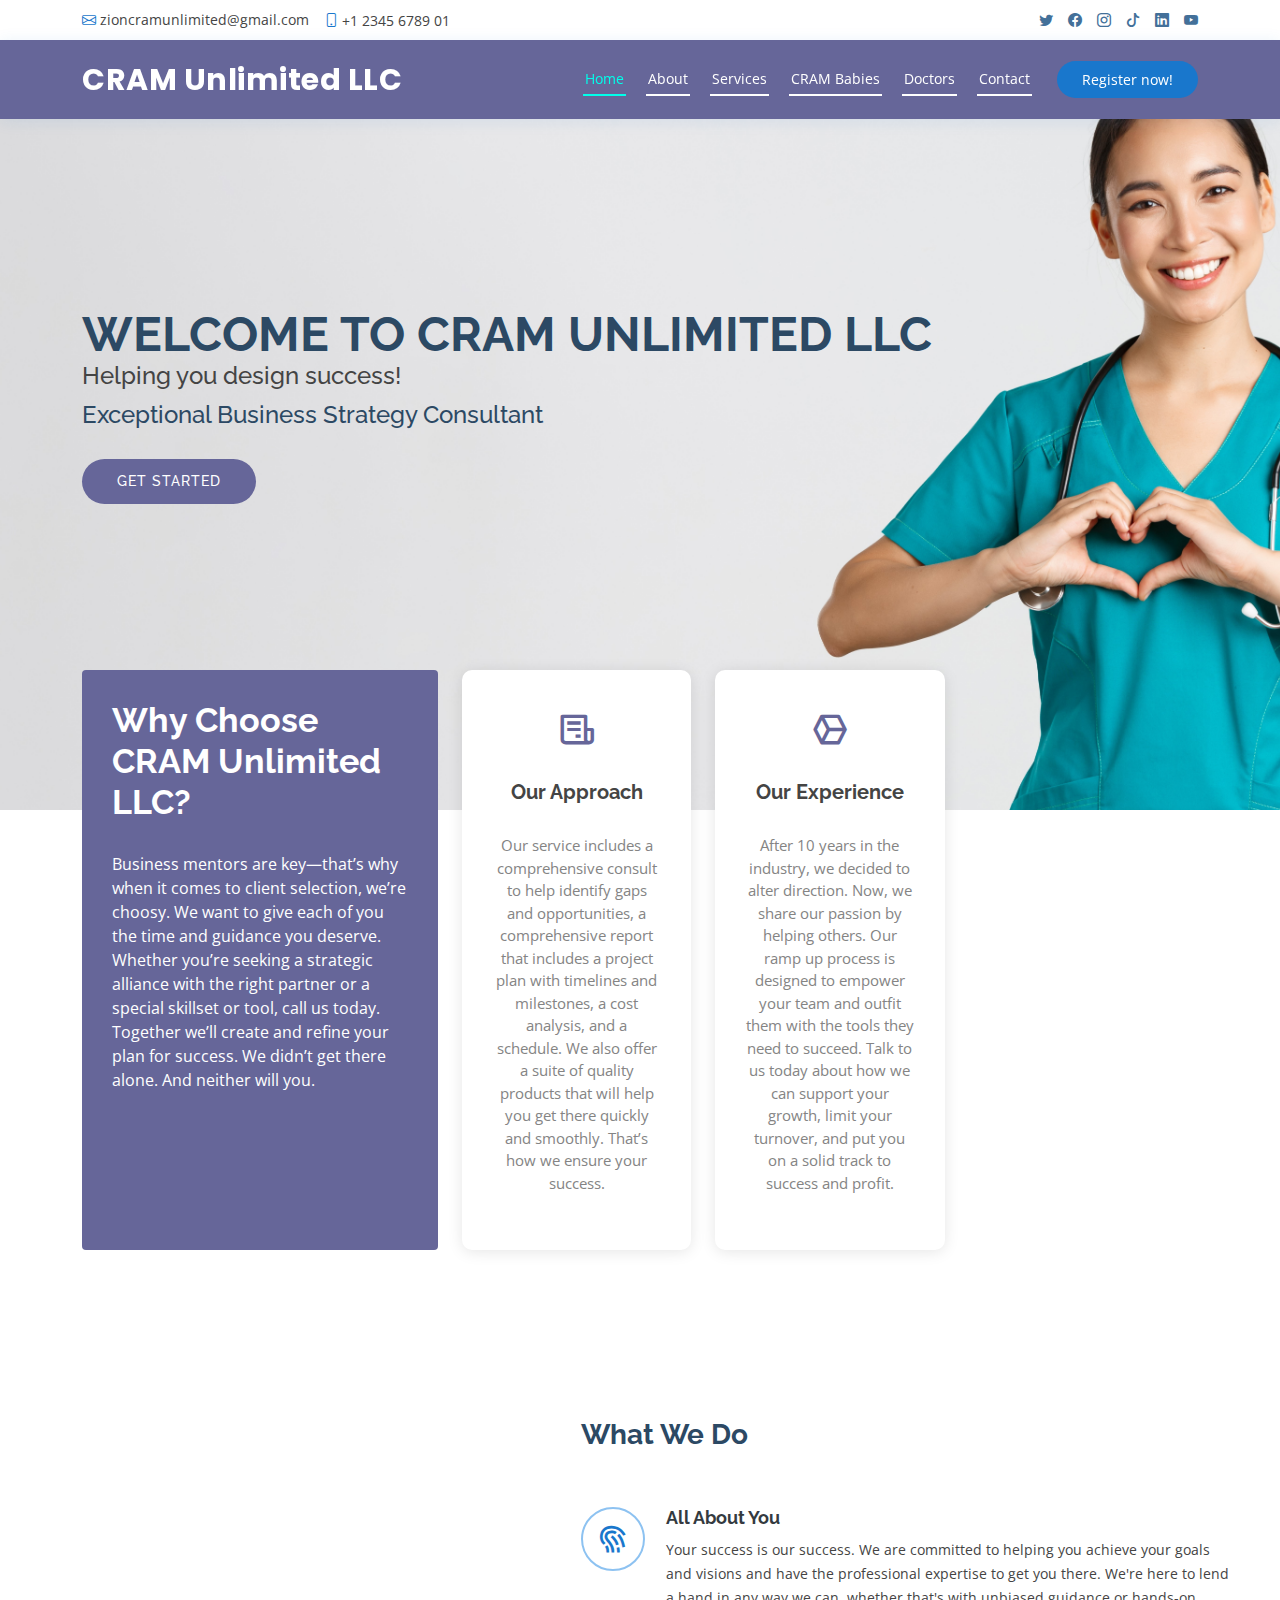
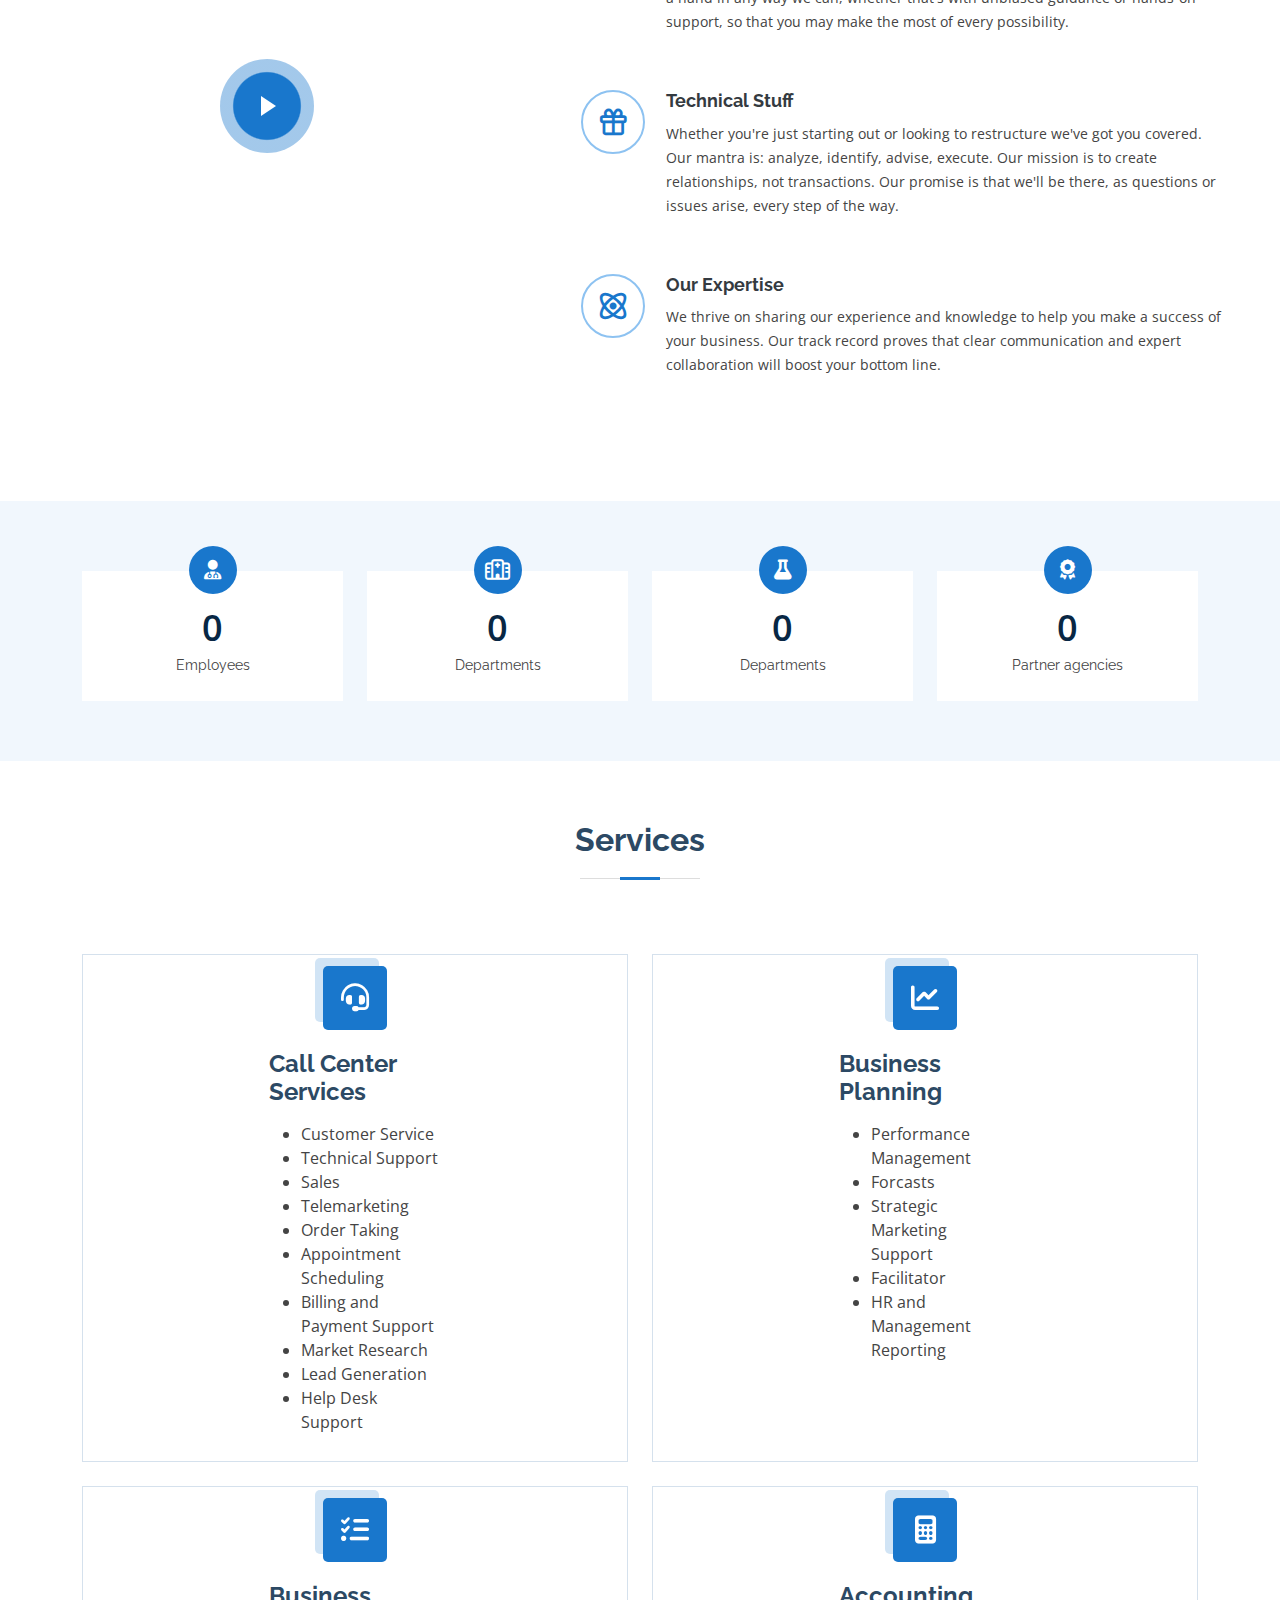
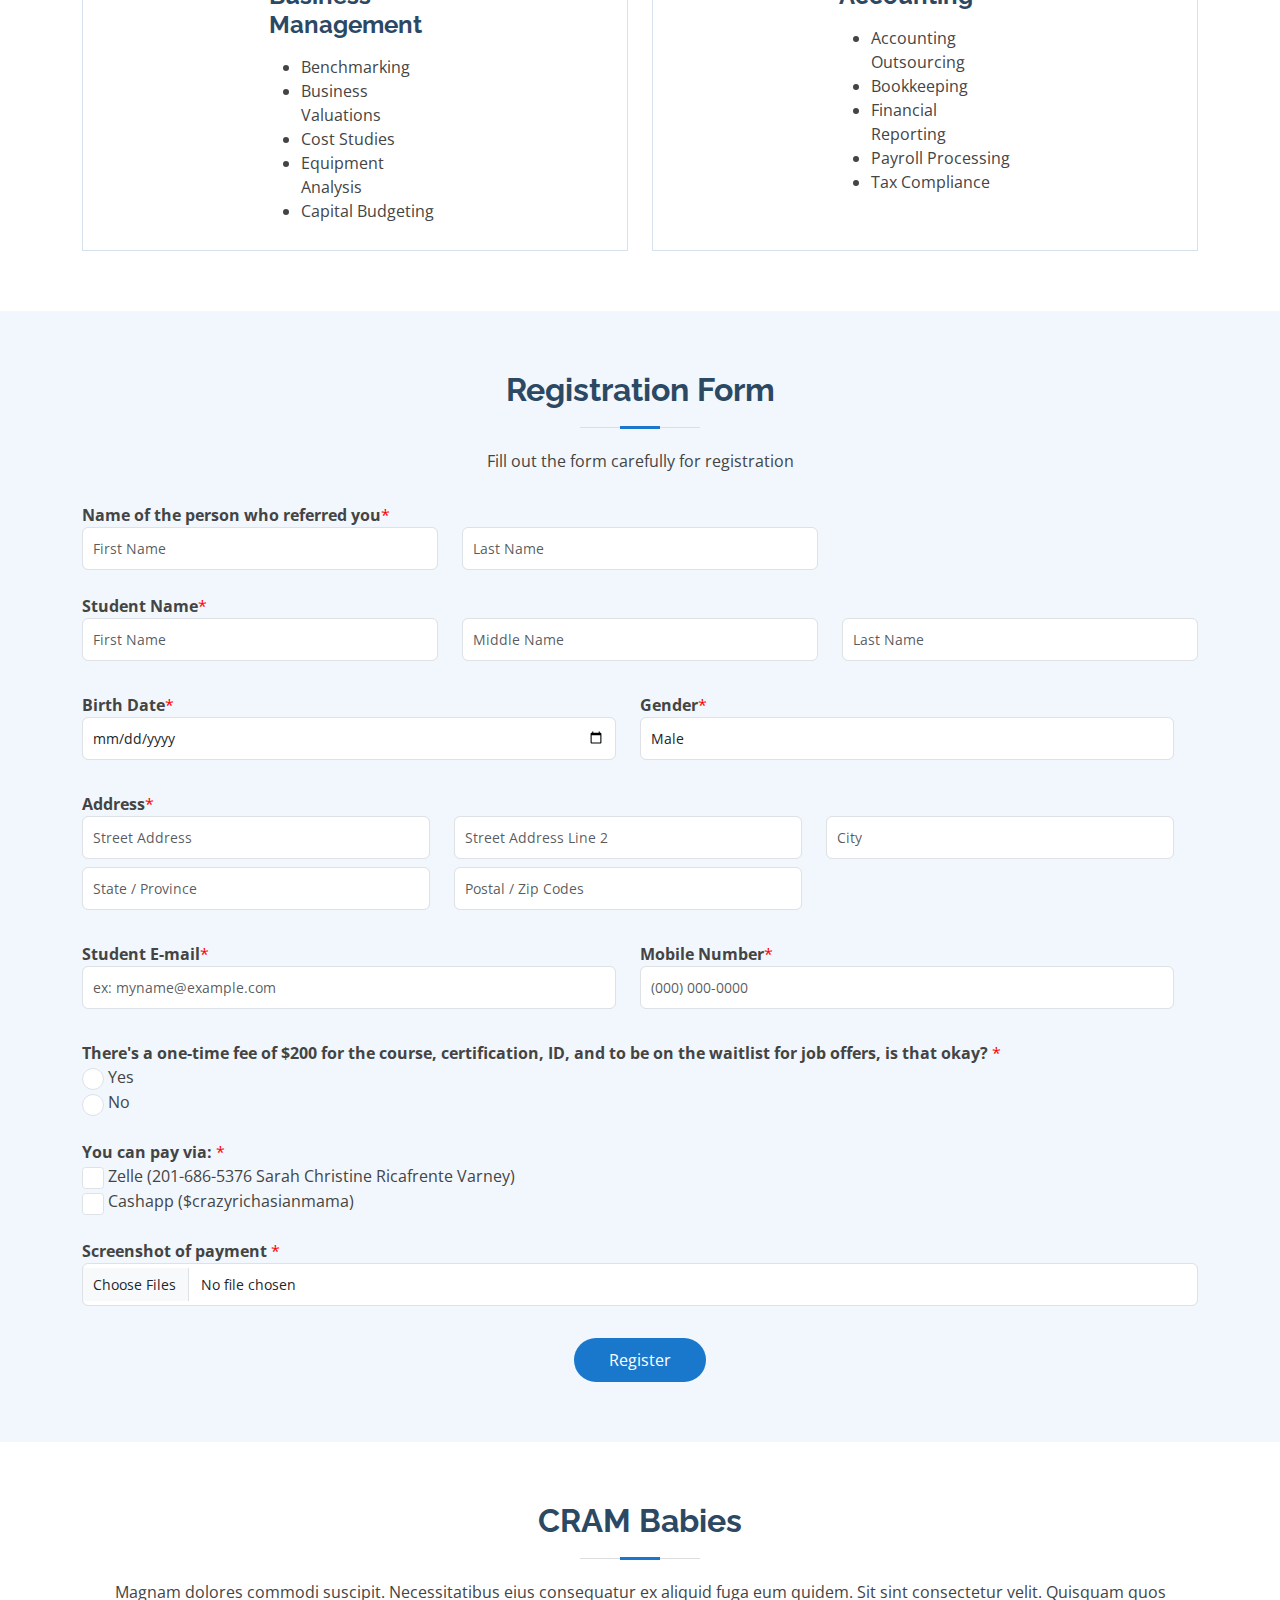
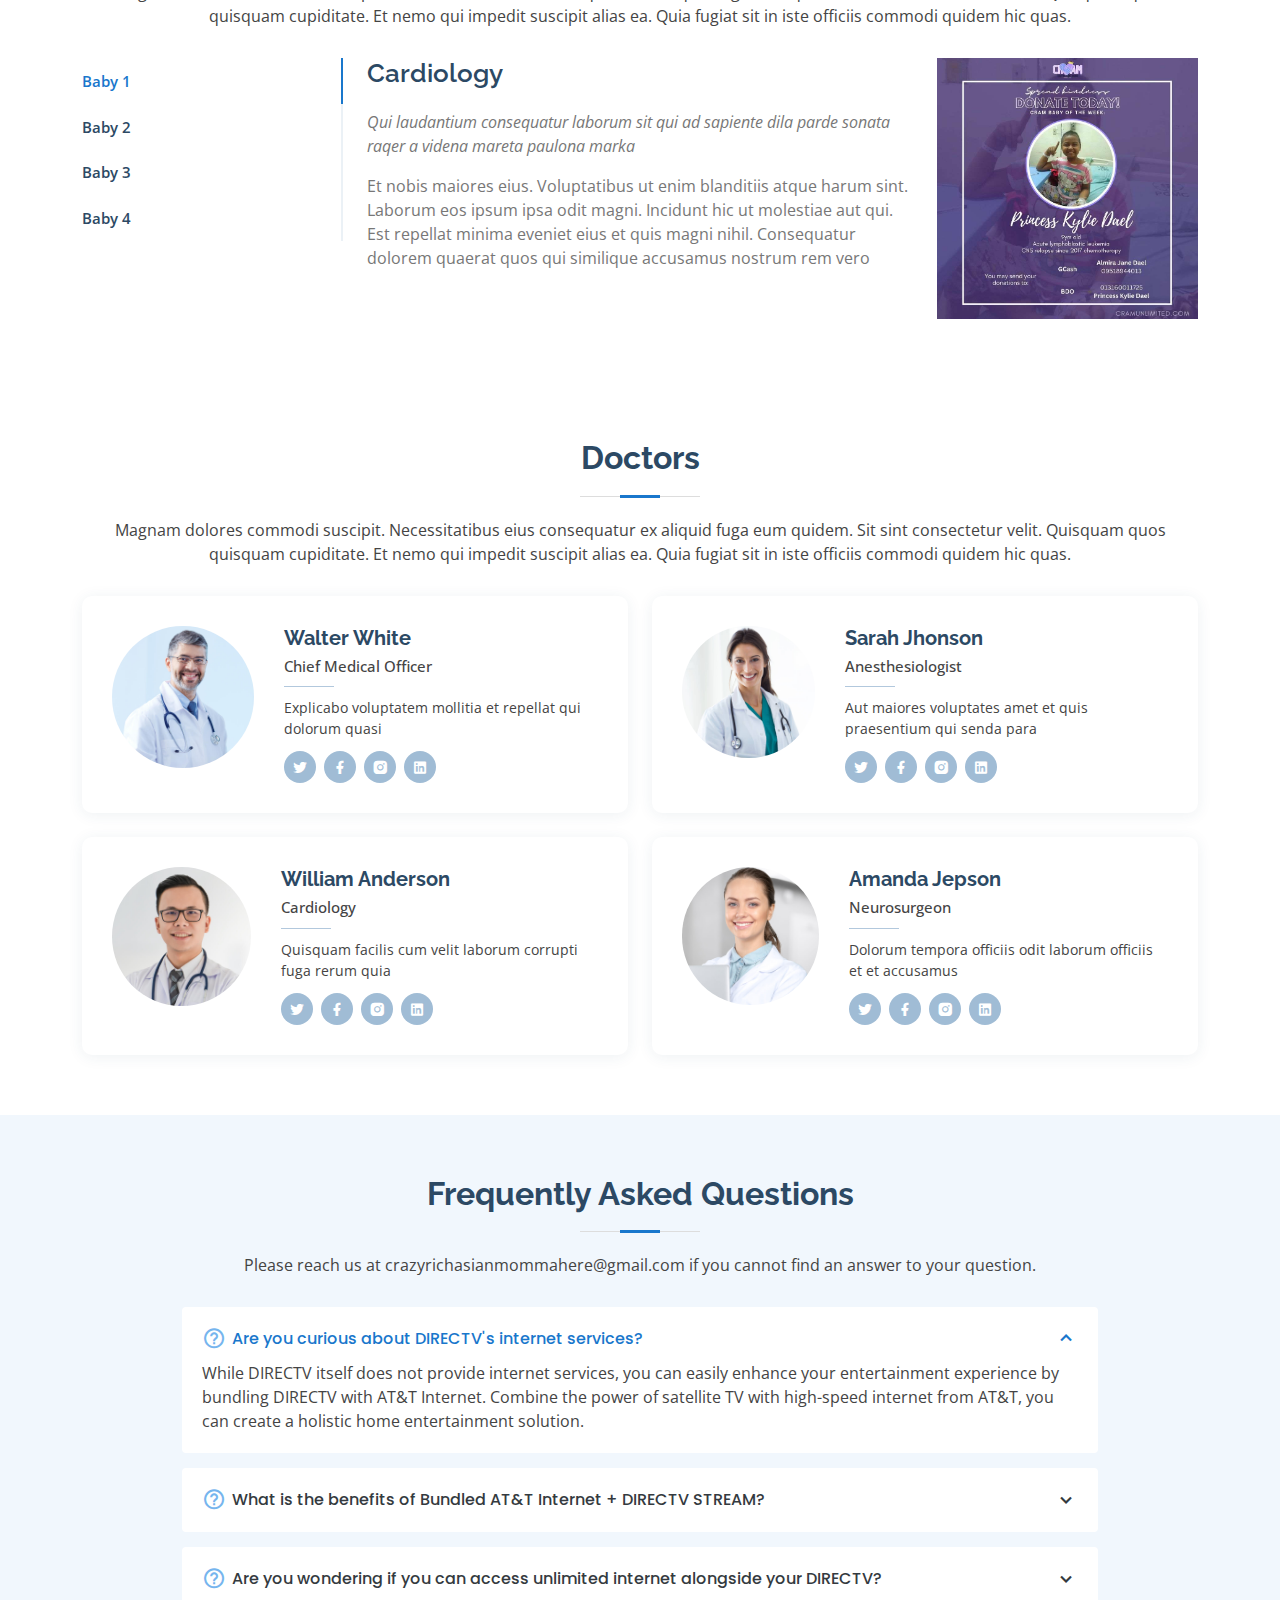
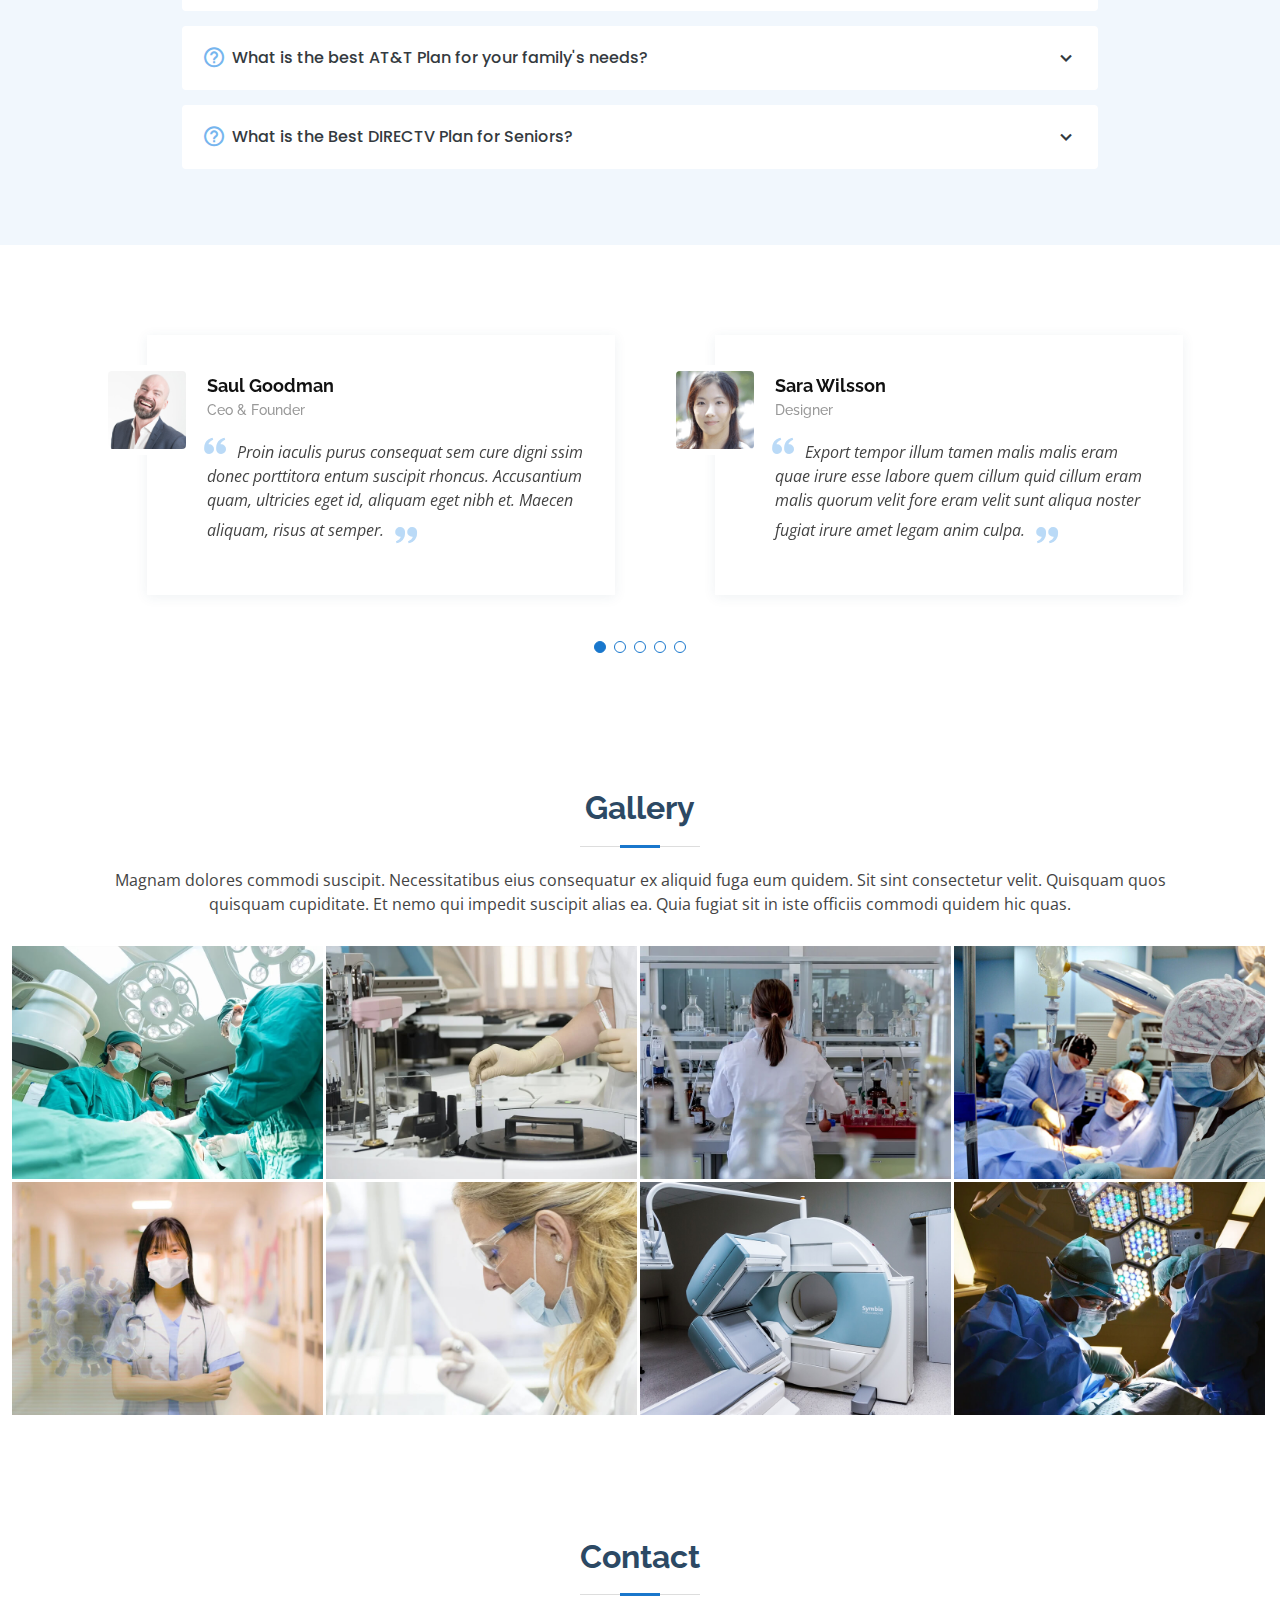
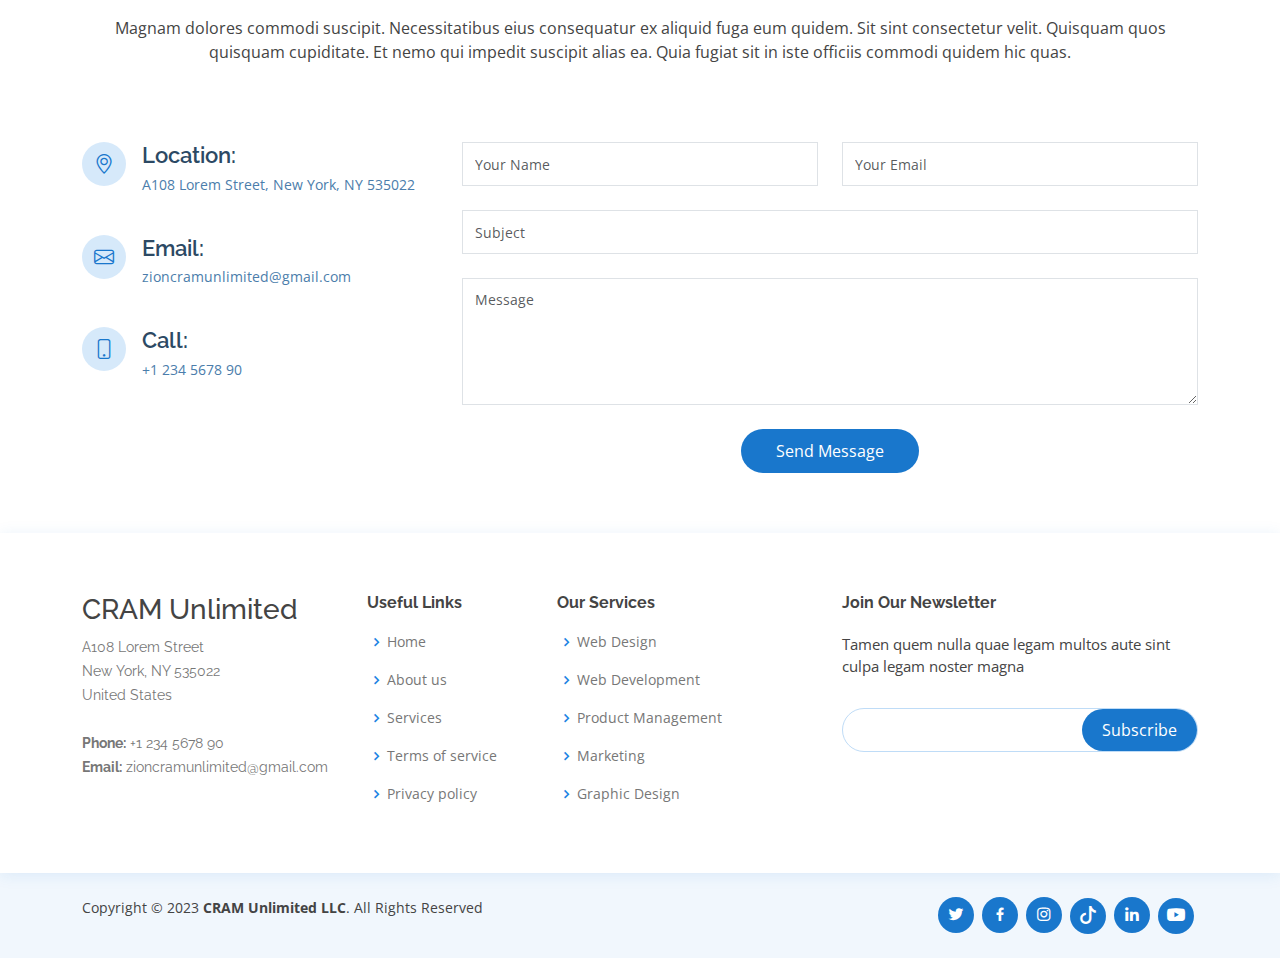
==== index.html @ 4ea54b5f "babies" ====
<!DOCTYPE html>
<html lang="en">

<head>
  <meta charset="utf-8">
  <meta content="width=device-width, initial-scale=1.0" name="viewport">

  <title>CRAM UNLIMITED LLC</title>
  <meta content="" name="description">
  <meta content="" name="keywords">

  <!-- Favicons -->
  <link href="assets/img/favicon.png" rel="icon">
  <link href="assets/img/apple-touch-icon.png" rel="apple-touch-icon">

  <!-- Google Fonts -->
  <link href="https://fonts.googleapis.com/css?family=Open+Sans:300,300i,400,400i,600,600i,700,700i|Raleway:300,300i,400,400i,500,500i,600,600i,700,700i|Poppins:300,300i,400,400i,500,500i,600,600i,700,700i" rel="stylesheet">

  <!-- Vendor CSS Files -->
  <link href="assets/vendor/fontawesome-free/css/all.min.css" rel="stylesheet">
  <link href="assets/vendor/animate.css/animate.min.css" rel="stylesheet">
  <link href="assets/vendor/bootstrap/css/bootstrap.min.css" rel="stylesheet">
  <link href="assets/vendor/bootstrap-icons/bootstrap-icons.css" rel="stylesheet">
  <link href="assets/vendor/boxicons/css/boxicons.min.css" rel="stylesheet">
  <link href="assets/vendor/glightbox/css/glightbox.min.css" rel="stylesheet">
  <link href="assets/vendor/remixicon/remixicon.css" rel="stylesheet">
  <link href="assets/vendor/swiper/swiper-bundle.min.css" rel="stylesheet">

  <!-- Template Main CSS File -->
  <link href="assets/css/style.css" rel="stylesheet">


</head>

<body>

  <!-- ======= Top Bar ======= -->
  <div id="topbar" class="d-flex align-items-center fixed-top">
    <div class="container d-flex justify-content-between">
      <div class="contact-info d-flex align-items-center">
        <i class="bi bi-envelope"></i> <a href="mailto:contact@example.com">zioncramunlimited@gmail.com</a>
        <i class="bi bi-phone"></i> +1 2345 6789 01
      </div>
      <div class="d-none d-lg-flex social-links align-items-center">
        <a href="https://twitter.com/cramunlimited?t=b79EkEuWoQrE6y3QfHaL0A&s=07" class="twitter"><i class="bi bi-twitter"></i></a>
        <a href="https://www.facebook.com/profile.php?id=100094461638029&mibextid=ZbWKwL" class="facebook"><i class="bi bi-facebook"></i></a>
        <a href="https://instagram.com/hha_hca_certification?igshid=MzNlNGNkZWQ4Mg==" class="instagram"><i class="bi bi-instagram"></i></a>
        <a href="https://www.tiktok.com/@zioncramunlumited" class="tiktok"><i class="bi bi-tiktok"></i></a>
        <a href="https://www.linkedin.com/company/hha-hca-certification/" class="linkedin"><i class="bi bi-linkedin"></i></i></a>
        <a href="https://www.youtube.com/@hha_hca_certification" class="youtube"><i class="bi bi-youtube"></i></i></a>
      </div>
    </div>
  </div>

  <!-- ======= Header ======= -->
  <header id="header" class="fixed-top">
    <div class="container d-flex align-items-center">

      <h1 class="logo me-auto"><a href="index.html">CRAM Unlimited LLC</a></h1>
      <!-- Uncomment below if you prefer to use an image logo -->
      <!-- <a href="index.html" class="logo me-auto"><img src="assets/img/logo.png" alt="" class="img-fluid"></a>-->

      <nav id="navbar" class="navbar order-last order-lg-0">
        <ul>
          <li><a class="nav-link scrollto active" href="#hero">Home</a></li>
          <li><a class="nav-link scrollto" href="#about">About</a></li>
          <li><a class="nav-link scrollto" href="#services">Services</a></li>
          <li><a class="nav-link scrollto" href="#departments">CRAM Babies</a></li>
          <li><a class="nav-link scrollto" href="#doctors">Doctors</a></li>
          <!-- <li class="dropdown"><a href="#"><span>Drop Down</span> <i class="bi bi-chevron-down"></i></a>
            <ul>
              <li><a href="#">Drop Down 1</a></li>
              <li class="dropdown"><a href="#"><span>Deep Drop Down</span> <i class="bi bi-chevron-right"></i></a>
                <ul>
                  <li><a href="#">Deep Drop Down 1</a></li>
                  <li><a href="#">Deep Drop Down 2</a></li>
                  <li><a href="#">Deep Drop Down 3</a></li>
                  <li><a href="#">Deep Drop Down 4</a></li>
                  <li><a href="#">Deep Drop Down 5</a></li>
                </ul>
              </li>
              <li><a href="#">Drop Down 2</a></li>
              <li><a href="#">Drop Down 3</a></li>
              <li><a href="#">Drop Down 4</a></li>
            </ul>
          </li> -->
          <li><a class="nav-link scrollto" href="#contact">Contact</a></li>
        </ul>
        <i class="bi bi-list mobile-nav-toggle"></i>
      </nav><!-- .navbar -->

      <a href="#appointment" class="appointment-btn scrollto"><span class="d-none d-md-inline">Register</span> now!</a>

    </div>
  </header><!-- End Header -->

  <!-- ======= Hero Section ======= -->
  <section id="hero" class="d-flex align-items-center">
    <div class="container">
      <h1>Welcome to CRAM Unlimited LLC</h1>
      <h4>Helping you design success!</h4>
      <h2>Exceptional Business Strategy Consultant</h2>
      <a href="#about" class="btn-get-started scrollto">Get Started</a>
    </div>
  </section><!-- End Hero -->

  <main id="main">

    <!-- ======= Why Us Section ======= -->
    <section id="why-us" class="why-us">
      <div class="container">

        <div class="row">
          <div class="col-lg-4 d-flex align-items-stretch">
            <div class="content">
              <h3>Why Choose CRAM Unlimited LLC?</h3>
              <p>
                Business mentors are key—that’s why when it comes to client selection, we’re choosy. We want to give each of you the time and guidance you deserve. 
                Whether you’re seeking a strategic alliance with the right partner or a special skillset or tool, call us today. Together we’ll create and refine your 
                plan for success. We didn’t get there alone. And neither will you. 
              </p>
              <!-- <div class="text-center">
                <a href="#" class="more-btn">Learn More <i class="bx bx-chevron-right"></i></a>
              </div> -->
            </div>
          </div>
          <div class="col-lg-8 d-flex align-items-stretch">
            <div class="icon-boxes d-flex flex-column justify-content-center">
              <div class="row">
                <div class="col-xl-4 d-flex align-items-stretch">
                  <div class="icon-box mt-4 mt-xl-0">
                    <i class="bx bx-receipt"></i>
                    <h4>Our Approach</h4>
                    <p>Our service includes a comprehensive consult to help identify gaps and opportunities, a comprehensive report that includes a project 
                      plan with timelines and milestones, a cost analysis, and a schedule. We also offer a suite of quality products that will help you get 
                      there quickly and smoothly. That’s how we ensure your success.</p>
                  </div>
                </div>
                <div class="col-xl-4 d-flex align-items-stretch">
                  <div class="icon-box mt-4 mt-xl-0">
                    <i class="bx bx-cube-alt"></i>
                    <h4>Our Experience</h4>
                    <p>After 10 years in the industry, we decided to alter direction. Now, we share our passion by helping others. Our ramp up process is 
                      designed to empower your team and outfit them with the tools they need to succeed. Talk to us today about how we can support your growth,
                       limit your turnover, and put you on a solid track to success and profit.</p>
                  </div>
                </div>
                <!-- <div class="col-xl-4 d-flex align-items-stretch">
                  <div class="icon-box mt-4 mt-xl-0">
                    <i class="bx bx-images"></i>
                    <h4>Why Us?</h4>
                    <p>Business mentors are key — that’s why when it comes to client selection, we’re choosy. We want to give each of you the time and guidance you deserve.  Whether you’re seeking a strategic alliance with the right partner or a special skillset or tool, call us today. Together we’ll create and refine your plan for success. We didn’t get there alone. And neither will you.</p>
                  </div>
                </div> -->
              </div>
            </div><!-- End .content-->
          </div>
        </div>

      </div>
    </section><!-- End Why Us Section -->

    <!-- ======= About Section ======= -->
    <section id="about" class="about">
      <div class="container-fluid">

        <div class="row">
          <div class="col-xl-5 col-lg-6 video-box d-flex justify-content-center align-items-stretch position-relative">
            <a href="https://www.youtube.com/watch?v=0_E0dPS5J68" class="glightbox play-btn mb-4"></a>
          </div>

          <div class="col-xl-7 col-lg-6 icon-boxes d-flex flex-column align-items-stretch justify-content-center py-5 px-lg-5">
            <h3>What We Do</h3>
            

            <div class="icon-box">
              <div class="icon"><i class="bx bx-fingerprint"></i></div>
              <h4 class="title"><a href="">All About You</a></h4>
              <p class="description">Your success is our success. We are committed to helping you achieve your goals and visions and have the professional expertise to get you there. We're here to lend a hand in any way we can, whether that's with unbiased guidance or hands-on support, so that you may make the most of every possibility. </p>
            </div>

            <div class="icon-box">
              <div class="icon"><i class="bx bx-gift"></i></div>
              <h4 class="title"><a href="">Technical Stuff</a></h4>
              <p class="description">Whether you're just starting out or looking to restructure we've got you covered. Our mantra is: analyze, identify, advise, execute. Our mission is to create relationships, not transactions. Our promise is that we'll be there, as questions or issues arise, every step of the way. </p>
            </div>

            <div class="icon-box">
              <div class="icon"><i class="bx bx-atom"></i></div>
              <h4 class="title"><a href="">Our Expertise</a></h4>
              <p class="description">We thrive on sharing our experience and knowledge to help you make a success of your business. Our track record proves that clear communication and expert collaboration will boost your bottom line. </p>
            </div>

          </div>
        </div>

      </div>
    </section><!-- End About Section -->

    <!-- ======= Counts Section ======= -->
    <section id="counts" class="counts">
      <div class="container">

        <div class="row">

          <div class="col-lg-3 col-md-6">
            <div class="count-box">
              <i class="fas fa-user-md"></i>
              <span data-purecounter-start="0" data-purecounter-end="27" data-purecounter-duration="1" class="purecounter"></span>
              <p>Employees</p>
            </div>
          </div>

          <div class="col-lg-3 col-md-6 mt-5 mt-md-0">
            <div class="count-box">
              <i class="far fa-hospital"></i>
              <span data-purecounter-start="0" data-purecounter-end="18" data-purecounter-duration="1" class="purecounter"></span>
              <p>Departments</p>
            </div>
          </div>

          <div class="col-lg-3 col-md-6 mt-5 mt-lg-0">
            <div class="count-box">
              <i class="fas fa-flask"></i>
              <span data-purecounter-start="0" data-purecounter-end="7" data-purecounter-duration="1" class="purecounter"></span>
              <p>Departments</p>
            </div>
          </div>

          <div class="col-lg-3 col-md-6 mt-5 mt-lg-0">
            <div class="count-box">
              <i class="fas fa-award"></i>
              <span data-purecounter-start="0" data-purecounter-end="4" data-purecounter-duration="1" class="purecounter"></span>
              <p>Partner agencies</p>
            </div>
          </div>

        </div>

      </div>
    </section><!-- End Counts Section -->

    <!-- ======= Services Section ======= -->
    <section id="services" class="services">
      <div class="container">

        <div class="section-title">
          <h2>Services</h2>
          <!-- <p>Magnam dolores commodi suscipit. Necessitatibus eius consequatur ex aliquid fuga eum quidem. Sit sint consectetur velit. Quisquam quos quisquam cupiditate. Et nemo qui impedit suscipit alias ea. Quia fugiat sit in iste officiis commodi quidem hic quas.</p> -->
        </div>

        <div class="row">
          <div class="col-lg-6 col-md-6 col-sm-12 d-flex align-items-stretch mt-4">
            <div class="icon-box">
              <div class="icon"><i class="fas fa-headset"></i></div>
              <h4><a href="">Call Center Services</a></h4>
              <ul>
                <li>Customer Service</li>
                <li>Technical Support</li>
                <li>Sales</li>
                <li>Telemarketing</li>
                <li>Order Taking</li>
                <li>Appointment Scheduling</li>
                <li>Billing and Payment Support</li>
                <li>Market Research</li>
                <li>Lead Generation</li>
                <li>Help Desk Support</li>
              </ul>
            </div>
          </div>
        
          <div class="col-lg-6 col-md-6 col-sm-12 d-flex align-items-stretch mt-4">
            <div class="icon-box">
              <div class="icon"><i class="fas fa-chart-line"></i></div>
              <h4><a href="">Business Planning</a></h4>
              <ul>
                <li>Performance Management</li>
                <li>Forcasts</li>
                <li>Strategic Marketing Support</li>
                <li>Facilitator</li>
                <li>HR and Management Reporting</li>
              </ul>
            </div>
          </div>
        
          <div class="col-lg-6 col-md-6 col-sm-12 d-flex align-items-stretch mt-4">
            <div class="icon-box">
              <div class="icon"><i class="fas fa-tasks"></i></div>
              <h4><a href="">Business Management</a></h4>
              <ul>
                <li>Benchmarking</li>
                <li>Business Valuations</li>
                <li>Cost Studies</li>
                <li>Equipment Analysis</li>
                <li>Capital Budgeting</li>
              </ul>
            </div>
          </div>
        
          <div class="col-lg-6 col-md-6 col-sm-12 d-flex align-items-stretch mt-4">
            <div class="icon-box">
              <div class="icon"><i class="fas fa-calculator"></i></div>
              <h4><a href="">Accounting</a></h4>
              <ul>
                <li>Accounting Outsourcing</li>
                <li>Bookkeeping</li>
                <li>Financial Reporting</li>
                <li>Payroll Processing</li>
                <li>Tax Compliance</li>
              </ul>
            </div>
          </div>
        </div>
        
        
        

      </div>
    </section><!-- End Services Section -->

    <!-- ======= Form Section ======= -->
    <section id="appointment" class="appointment section-bg">
      <div class="container">
        <div class="forms">
        <div class="section-title">
          <h2>Registration Form</h2>
          <p>Fill out the form carefully for registration</p>
        </div>
        
        <form action="forms/appointment.php" method="post" role="form" class="php-email-form">
          <div class="row">

            <label for="referral"><strong>Name of the person who referred you</strong><span style="color: red;">*</span></label></label>
            <div class="col-md-4 form-group">
              <input type="text" name="name" class="form-control" id="name" placeholder="First Name" data-rule="minlen:4" data-msg="Please enter at least 4 chars">
              <div class="validate"></div>
            </div>
            <div class="col-md-4 form-group mt-3 mt-md-0">
              <input type="email" class="form-control" name="email" id="email" placeholder="Last Name" data-rule="email" data-msg="Please enter a valid email">
              <div class="validate"></div>
            </div>
          </div>
           <!-- only the placeholder have change -->
          <div class="row">
            
            <div class="col-md-4 form-group mt-3">
              <label for="referral"><strong>Student Name</strong><span style="color: red;">*</span></label>
              <input type="datetime" name="date" class="form-control datepicker" id="date" placeholder="First Name" data-rule="minlen:4" data-msg="Please enter at least 4 chars">
              <div class="validate"></div>
            </div>
            <div class="col-md-4 form-group mt-3">
              <label for="referral"><strong></strong></label>
              <input type="datetime" name="date" class="form-control datepicker" id="date" placeholder="Middle Name" data-rule="minlen:4" data-msg="Please enter at least 4 chars">
              <div class="validate"></div>
            </div>
            <div class="col-md-4 form-group mt-3">
              <label for="referral"><strong></strong></label>
              <input type="datetime" name="date" class="form-control datepicker" id="date" placeholder="Last Name" data-rule="minlen:4" data-msg="Please enter at least 4 chars">
              <div class="validate"></div>
            </div>

          
            <div class="row">
              <div class="col-md-6 form-group">
                <br>
                <label for="birthday"><strong>Birth Date</strong><span style="color: red;">*</span></label>
                <input type="date" id="birthday" name="birthday" class="form-control">
                <div class="validate"></div>
              </div>
            
              <div class="col-md-6 form-group">
                <br>
                <label for="gender"><strong>Gender</strong><span style="color: red;">*</span></label>
                <select id="gender" name="gender" class="form-control">
                  <option value="male">Male</option>
                  <option value="female">Female</option>
                  <option value="other">Other</option>
                </select>
                <div class="validate"></div>
                <br>
              </div>
            </div>
            
            <div class="row"> 
             
              <label for="referral"><strong>Address</strong><span style="color: red;">*</span></label></label>
            <div class="col-md-4 form-group">
              <input type="text" name="street" class="form-control" id="name" placeholder="Street Address" data-rule="minlen:4" data-msg="Please enter at least 4 chars">
              <div class="validate"></div>
            </div>
            <div class="col-md-4 form-group">
              <input type="text" name="street" class="form-control" id="name" placeholder="Street Address Line 2" data-rule="minlen:4" data-msg="Please enter at least 4 chars">
              <div class="validate"></div>
            </div>
            <div class="col-md-4 form-group">
              <input type="text" name="street" class="form-control" id="name" placeholder="City" data-rule="minlen:4" data-msg="Please enter at least 4 chars">
              <div class="validate"></div>
            </div>
            <div class="col-md-4 form-group">
              <input type="text" name="street" class="form-control" id="name" placeholder="State / Province" data-rule="minlen:4" data-msg="Please enter at least 4 chars">
              <div class="validate"></div>
            </div>
            <div class="col-md-4 form-group">
              <input type="text" name="street" class="form-control" id="name" placeholder="Postal / Zip Codes" data-rule="minlen:4" data-msg="Please enter at least 4 chars">
              <div class="validate"></div>
            </div>
            </div>
            
            <div class="row">
              
              <div class="col-md-6 form-group">
                <br>
                <label for="email"><strong>Student E-mail</strong><span style="color: red;">*</span></label>
                <input type="email" id="email" name="email" placeholder="ex: myname@example.com" class="form-control">
                <div class="validate"></div>
              </div>
            
              <div class="col-md-6 form-group">
                <br>
                <label for="mobile"><strong>Mobile Number</strong><span style="color: red;">*</span></label>
                <input type="tel" id="mobile" name="mobile" placeholder="(000) 000-0000" class="form-control">
                <div class="validate"></div>
                <br>
              </div>
            </div>
          
            <div class="row">
              <label for="fee">
                <strong>
                  There's a one-time fee of $200 for the course, certification, ID, and to be on the waitlist for job offers, is that okay?
                </strong>
                <span style="color: red;">*</span>
              </label>
              
            <div>
              <input class="form-check-input" type="radio" name="flexRadioDefault" id="flexRadioDefault1">
              <label class="form-check-label" for="flexRadioDefault1">
                Yes
              </label>
              <br>
              <input class="form-check-input" type="radio" name="flexRadioDefault" id="flexRadioDefault1">
              <label class="form-check-label" for="flexRadioDefault1">
                No
              </label>
              </div>
            </div>
            
            <div class="row">
              <label for="fee">
                <strong>
                  <br>
                 You can pay via:
                </strong>
                <span style="color: red;">*</span>
              </label>
              
            <div>
              <input class="form-check-input" type="checkbox" name="flexRadioDefault" id="flexRadioDefault1">
              <label class="form-check-label" for="flexRadioDefault1">
                Zelle (201-686-5376 Sarah Christine Ricafrente Varney)
              </label>
              <br>
              <input class="form-check-input" type="checkbox" name="flexRadioDefault" id="flexRadioDefault1">
              <label class="form-check-label" for="flexRadioDefault1">
                Cashapp ($crazyrichasianmama)
              </label>
              </div>
            </div>
            
            <div>
              <label for="fee">
                <strong>
                  <br>
                  Screenshot of payment
                </strong>
                <span style="color: red;">*</span>
              </label>

              <div class="mb-3">
                <!-- <label for="formFileMultiple" class="form-label">Multiple files input example</label> -->
                <input class="form-control" type="file" id="formFileMultiple" multiple>
              </div>
            </div>
            
         
          </div>
          <div class="mb-3">
            <div class="loading">Loading</div>
            <div class="error-message"></div>
            <div class="sent-message">Your appointment request has been sent successfully. Thank you!</div>
          </div>
          <div class="text-center"><button type="submit">Register</button></div>
        </form>
        </div>
      </div>
    </section><!-- End Appointment Section -->

    <!-- ======= Departments Section ======= -->
    <section id="departments" class="departments">
      <div class="container">

        <div class="section-title">
          <h2>CRAM Babies</h2>
          <p>Magnam dolores commodi suscipit. Necessitatibus eius consequatur ex aliquid fuga eum quidem. Sit sint consectetur velit. Quisquam quos quisquam cupiditate. Et nemo qui impedit suscipit alias ea. Quia fugiat sit in iste officiis commodi quidem hic quas.</p>
        </div>

        <div class="row gy-4">
          <div class="col-lg-3">
            <ul class="nav nav-tabs flex-column">
              <li class="nav-item">
                <a class="nav-link active show" data-bs-toggle="tab" href="#tab-1">Baby 1</a>
              </li>
              <li class="nav-item">
                <a class="nav-link" data-bs-toggle="tab" href="#tab-2">Baby 2</a>
              </li>
              <li class="nav-item">
                <a class="nav-link" data-bs-toggle="tab" href="#tab-3">Baby 3</a>
              </li>
              <li class="nav-item">
                <a class="nav-link" data-bs-toggle="tab" href="#tab-4">Baby 4</a>
              </li>
              <!-- <li class="nav-item">
                <a class="nav-link" data-bs-toggle="tab" href="#tab-5">Baby 5</a>
              </li> -->
            </ul>
          </div>
          <div class="col-lg-9">
            <div class="tab-content">
              <div class="tab-pane active show" id="tab-1">
                <div class="row gy-4">
                  <div class="col-lg-8 details order-2 order-lg-1">
                    <h3>Cardiology</h3>
                    <p class="fst-italic">Qui laudantium consequatur laborum sit qui ad sapiente dila parde sonata raqer a videna mareta paulona marka</p>
                    <p>Et nobis maiores eius. Voluptatibus ut enim blanditiis atque harum sint. Laborum eos ipsum ipsa odit magni. Incidunt hic ut molestiae aut qui. Est repellat minima eveniet eius et quis magni nihil. Consequatur dolorem quaerat quos qui similique accusamus nostrum rem vero</p>
                  </div>
                  <div class="col-lg-4 text-center order-1 order-lg-2">
                    <img src="assets/img/baby1.jpg" alt="" class="img-fluid">
                  </div>
                </div>
              </div>
              <div class="tab-pane" id="tab-2">
                <div class="row gy-4">
                  <div class="col-lg-8 details order-2 order-lg-1">
                    <h3>Et blanditiis nemo veritatis excepturi</h3>
                    <p class="fst-italic">Qui laudantium consequatur laborum sit qui ad sapiente dila parde sonata raqer a videna mareta paulona marka</p>
                    <p>Ea ipsum voluptatem consequatur quis est. Illum error ullam omnis quia et reiciendis sunt sunt est. Non aliquid repellendus itaque accusamus eius et velit ipsa voluptates. Optio nesciunt eaque beatae accusamus lerode pakto madirna desera vafle de nideran pal</p>
                  </div>
                  <div class="col-lg-4 text-center order-1 order-lg-2">
                    <img src="assets/img/baby2.jpg" alt="" class="img-fluid">
                  </div>
                </div>
              </div>
              <div class="tab-pane" id="tab-3">
                <div class="row gy-4">
                  <div class="col-lg-8 details order-2 order-lg-1">
                    <h3>Impedit facilis occaecati odio neque aperiam sit</h3>
                    <p class="fst-italic">Eos voluptatibus quo. Odio similique illum id quidem non enim fuga. Qui natus non sunt dicta dolor et. In asperiores velit quaerat perferendis aut</p>
                    <p>Iure officiis odit rerum. Harum sequi eum illum corrupti culpa veritatis quisquam. Neque necessitatibus illo rerum eum ut. Commodi ipsam minima molestiae sed laboriosam a iste odio. Earum odit nesciunt fugiat sit ullam. Soluta et harum voluptatem optio quae</p>
                  </div>
                  <div class="col-lg-4 text-center order-1 order-lg-2">
                    <img src="assets/img/baby3.png" alt="" class="img-fluid">
                  </div>
                </div>
              </div>
              <div class="tab-pane" id="tab-4">
                <div class="row gy-4">
                  <div class="col-lg-8 details order-2 order-lg-1">
                    <h3>Fuga dolores inventore laboriosam ut est accusamus laboriosam dolore</h3>
                    <p class="fst-italic">Totam aperiam accusamus. Repellat consequuntur iure voluptas iure porro quis delectus</p>
                    <p>Eaque consequuntur consequuntur libero expedita in voluptas. Nostrum ipsam necessitatibus aliquam fugiat debitis quis velit. Eum ex maxime error in consequatur corporis atque. Eligendi asperiores sed qui veritatis aperiam quia a laborum inventore</p>
                  </div>
                  <div class="col-lg-4 text-center order-1 order-lg-2">
                    <img src="assets/img/baby4.png" alt="" class="img-fluid">
                  </div>
                </div>
              </div>
              <!-- <div class="tab-pane" id="tab-5">
                <div class="row gy-4">
                  <div class="col-lg-8 details order-2 order-lg-1">
                    <h3>Est eveniet ipsam sindera pad rone matrelat sando reda</h3>
                    <p class="fst-italic">Omnis blanditiis saepe eos autem qui sunt debitis porro quia.</p>
                    <p>Exercitationem nostrum omnis. Ut reiciendis repudiandae minus. Omnis recusandae ut non quam ut quod eius qui. Ipsum quia odit vero atque qui quibusdam amet. Occaecati sed est sint aut vitae molestiae voluptate vel</p>
                  </div>
                  <div class="col-lg-4 text-center order-1 order-lg-2">
                    <img src="assets/img/departments-5.jpg" alt="" class="img-fluid">
                  </div>
                </div>
              </div> -->
            </div>
          </div>
        </div>

      </div>
    </section><!-- End Departments Section -->

    <!-- ======= Doctors Section ======= -->
    <section id="doctors" class="doctors">
      <div class="container">

        <div class="section-title">
          <h2>Doctors</h2>
          <p>Magnam dolores commodi suscipit. Necessitatibus eius consequatur ex aliquid fuga eum quidem. Sit sint consectetur velit. Quisquam quos quisquam cupiditate. Et nemo qui impedit suscipit alias ea. Quia fugiat sit in iste officiis commodi quidem hic quas.</p>
        </div>

        <div class="row">

          <div class="col-lg-6">
            <div class="member d-flex align-items-start">
              <div class="pic"><img src="assets/img/doctors/doctors-1.jpg" class="img-fluid" alt=""></div>
              <div class="member-info">
                <h4>Walter White</h4>
                <span>Chief Medical Officer</span>
                <p>Explicabo voluptatem mollitia et repellat qui dolorum quasi</p>
                <div class="social">
                  <a href=""><i class="ri-twitter-fill"></i></a>
                  <a href=""><i class="ri-facebook-fill"></i></a>
                  <a href=""><i class="ri-instagram-fill"></i></a>
                  <a href=""> <i class="ri-linkedin-box-fill"></i> </a>
                </div>
              </div>
            </div>
          </div>

          <div class="col-lg-6 mt-4 mt-lg-0">
            <div class="member d-flex align-items-start">
              <div class="pic"><img src="assets/img/doctors/doctors-2.jpg" class="img-fluid" alt=""></div>
              <div class="member-info">
                <h4>Sarah Jhonson</h4>
                <span>Anesthesiologist</span>
                <p>Aut maiores voluptates amet et quis praesentium qui senda para</p>
                <div class="social">
                  <a href=""><i class="ri-twitter-fill"></i></a>
                  <a href=""><i class="ri-facebook-fill"></i></a>
                  <a href=""><i class="ri-instagram-fill"></i></a>
                  <a href=""> <i class="ri-linkedin-box-fill"></i> </a>
                </div>
              </div>
            </div>
          </div>

          <div class="col-lg-6 mt-4">
            <div class="member d-flex align-items-start">
              <div class="pic"><img src="assets/img/doctors/doctors-3.jpg" class="img-fluid" alt=""></div>
              <div class="member-info">
                <h4>William Anderson</h4>
                <span>Cardiology</span>
                <p>Quisquam facilis cum velit laborum corrupti fuga rerum quia</p>
                <div class="social">
                  <a href=""><i class="ri-twitter-fill"></i></a>
                  <a href=""><i class="ri-facebook-fill"></i></a>
                  <a href=""><i class="ri-instagram-fill"></i></a>
                  <a href=""> <i class="ri-linkedin-box-fill"></i> </a>
                </div>
              </div>
            </div>
          </div>

          <div class="col-lg-6 mt-4">
            <div class="member d-flex align-items-start">
              <div class="pic"><img src="assets/img/doctors/doctors-4.jpg" class="img-fluid" alt=""></div>
              <div class="member-info">
                <h4>Amanda Jepson</h4>
                <span>Neurosurgeon</span>
                <p>Dolorum tempora officiis odit laborum officiis et et accusamus</p>
                <div class="social">
                  <a href=""><i class="ri-twitter-fill"></i></a>
                  <a href=""><i class="ri-facebook-fill"></i></a>
                  <a href=""><i class="ri-instagram-fill"></i></a>
                  <a href=""> <i class="ri-linkedin-box-fill"></i> </a>
                </div>
              </div>
            </div>
          </div>

        </div>

      </div>
    </section><!-- End Doctors Section -->

    <!-- ======= Frequently Asked Questions Section ======= -->
    <section id="faq" class="faq section-bg">
      <div class="container">

        <div class="section-title">
          <h2>Frequently Asked Questions</h2>
          <p>Please reach us at crazyrichasianmommahere@gmail.com if you cannot find an answer to your question.</p>
        </div>

        <div class="faq-list">
          <ul>
            <li data-aos="fade-up">
              <i class="bx bx-help-circle icon-help"></i> <a data-bs-toggle="collapse" class="collapse" data-bs-target="#faq-list-1">Are you curious about DIRECTV's internet services? <i class="bx bx-chevron-down icon-show"></i><i class="bx bx-chevron-up icon-close"></i></a>
              <div id="faq-list-1" class="collapse show" data-bs-parent=".faq-list">
                <p>
                  While DIRECTV itself does not provide internet services, you can easily enhance your entertainment experience by bundling DIRECTV with AT&T Internet. Combine the power of satellite TV with high-speed internet from AT&T, you can create a holistic home entertainment solution.
                </p>
              </div>
            </li>

            <li data-aos="fade-up" data-aos-delay="100">
              <i class="bx bx-help-circle icon-help"></i> <a data-bs-toggle="collapse" data-bs-target="#faq-list-2" class="collapsed">What is the benefits of Bundled AT&T Internet + DIRECTV STREAM? <i class="bx bx-chevron-down icon-show"></i><i class="bx bx-chevron-up icon-close"></i></a>
              <div id="faq-list-2" class="collapse" data-bs-parent=".faq-list">
                <p>
                  AT&T brings together two essential components of modern living: reliable internet and top-notch television. Bundling AT&T Internet with DIRECTV STREAM, you merge two things you love into a powerful combination. Stay connected with fast and stable internet speeds while accessing a diverse selection of channels and programs. It's the perfect synergy that enhances your digital lifestyle and ensures you never miss a beat. 
                </p>
              </div>
            </li>

            <li data-aos="fade-up" data-aos-delay="200">
              <i class="bx bx-help-circle icon-help"></i> <a data-bs-toggle="collapse" data-bs-target="#faq-list-3" class="collapsed">Are you wondering if you can access unlimited internet alongside your DIRECTV? <i class="bx bx-chevron-down icon-show"></i><i class="bx bx-chevron-up icon-close"></i></a>
              <div id="faq-list-3" class="collapse" data-bs-parent=".faq-list">
                <p>
                  Yes, you can enjoy the convenience of unlimited data and a seamless entertainment experience. AT&T is known for its reliable internet services, and when you choose their unlimited internet plan, you gain numerous benefits. From lag-free streaming and fast downloads to uninterrupted online gaming and seamless browsing, AT&T's unlimited internet keeps up with your digital lifestyle. Enjoy the freedom to explore the online world without worrying about exceeding data limits. 
                </p>
              </div>
            </li>

            <li data-aos="fade-up" data-aos-delay="300">
              <i class="bx bx-help-circle icon-help"></i> <a data-bs-toggle="collapse" data-bs-target="#faq-list-4" class="collapsed">What is the best AT&T Plan for your family's needs?<i class="bx bx-chevron-down icon-show"></i><i class="bx bx-chevron-up icon-close"></i></a>
              <div id="faq-list-4" class="collapse" data-bs-parent=".faq-list">
                <p>
                  When selecting the best AT&T plan for your family, consider factors such as family size, internet usage, and preferences for TV channels. Larger families that rely on the internet for various activities may benefit from a hybrid plan that combines TV and internet services. If your family already subscribes to internet streaming platforms, the ENTERTAINMENT package can complement your existing subscriptions. By understanding your family's needs and priorities, can make an informed decision and choose the AT&T plan that provides the best value and entertainment experience for your family.
                </p>
              </div>
            </li>

            <li data-aos="fade-up" data-aos-delay="400">
              <i class="bx bx-help-circle icon-help"></i> <a data-bs-toggle="collapse" data-bs-target="#faq-list-5" class="collapsed">What is the Best DIRECTV Plan for Seniors? <i class="bx bx-chevron-down icon-show"></i><i class="bx bx-chevron-up icon-close"></i></a>
              <div id="faq-list-5" class="collapse" data-bs-parent=".faq-list">
                <p>
                  For seniors who appreciate quality programming and live sports, the DIRECTV CHOICE package includes premium channels like HBO Max. Additionally, it offers the NFL SUNDAY TICKET subscription, allowing you to enjoy exciting football games from the comfort of your home. Please note that there is a Regional Sports fee of up to $11.99 per month associated with this package, which provides you with more channel options and comprehensive sports coverage.
                </p>
              </div>
            </li>

          </ul>
        </div>

      </div>
    </section><!-- End Frequently Asked Questions Section -->

    <!-- ======= Testimonials Section ======= -->
    <section id="testimonials" class="testimonials">
      <div class="container">

        <div class="testimonials-slider swiper" data-aos="fade-up" data-aos-delay="100">
          <div class="swiper-wrapper">

            <div class="swiper-slide">
              <div class="testimonial-wrap">
                <div class="testimonial-item">
                  <img src="assets/img/testimonials/testimonials-1.jpg" class="testimonial-img" alt="">
                  <h3>Saul Goodman</h3>
                  <h4>Ceo &amp; Founder</h4>
                  <p>
                    <i class="bx bxs-quote-alt-left quote-icon-left"></i>
                    Proin iaculis purus consequat sem cure digni ssim donec porttitora entum suscipit rhoncus. Accusantium quam, ultricies eget id, aliquam eget nibh et. Maecen aliquam, risus at semper.
                    <i class="bx bxs-quote-alt-right quote-icon-right"></i>
                  </p>
                </div>
              </div>
            </div><!-- End testimonial item -->

            <div class="swiper-slide">
              <div class="testimonial-wrap">
                <div class="testimonial-item">
                  <img src="assets/img/testimonials/testimonials-2.jpg" class="testimonial-img" alt="">
                  <h3>Sara Wilsson</h3>
                  <h4>Designer</h4>
                  <p>
                    <i class="bx bxs-quote-alt-left quote-icon-left"></i>
                    Export tempor illum tamen malis malis eram quae irure esse labore quem cillum quid cillum eram malis quorum velit fore eram velit sunt aliqua noster fugiat irure amet legam anim culpa.
                    <i class="bx bxs-quote-alt-right quote-icon-right"></i>
                  </p>
                </div>
              </div>
            </div><!-- End testimonial item -->

            <div class="swiper-slide">
              <div class="testimonial-wrap">
                <div class="testimonial-item">
                  <img src="assets/img/testimonials/testimonials-3.jpg" class="testimonial-img" alt="">
                  <h3>Jena Karlis</h3>
                  <h4>Store Owner</h4>
                  <p>
                    <i class="bx bxs-quote-alt-left quote-icon-left"></i>
                    Enim nisi quem export duis labore cillum quae magna enim sint quorum nulla quem veniam duis minim tempor labore quem eram duis noster aute amet eram fore quis sint minim.
                    <i class="bx bxs-quote-alt-right quote-icon-right"></i>
                  </p>
                </div>
              </div>
            </div><!-- End testimonial item -->

            <div class="swiper-slide">
              <div class="testimonial-wrap">
                <div class="testimonial-item">
                  <img src="assets/img/testimonials/testimonials-4.jpg" class="testimonial-img" alt="">
                  <h3>Matt Brandon</h3>
                  <h4>Freelancer</h4>
                  <p>
                    <i class="bx bxs-quote-alt-left quote-icon-left"></i>
                    Fugiat enim eram quae cillum dolore dolor amet nulla culpa multos export minim fugiat minim velit minim dolor enim duis veniam ipsum anim magna sunt elit fore quem dolore labore illum veniam.
                    <i class="bx bxs-quote-alt-right quote-icon-right"></i>
                  </p>
                </div>
              </div>
            </div><!-- End testimonial item -->

            <div class="swiper-slide">
              <div class="testimonial-wrap">
                <div class="testimonial-item">
                  <img src="assets/img/testimonials/testimonials-5.jpg" class="testimonial-img" alt="">
                  <h3>John Larson</h3>
                  <h4>Entrepreneur</h4>
                  <p>
                    <i class="bx bxs-quote-alt-left quote-icon-left"></i>
                    Quis quorum aliqua sint quem legam fore sunt eram irure aliqua veniam tempor noster veniam enim culpa labore duis sunt culpa nulla illum cillum fugiat legam esse veniam culpa fore nisi cillum quid.
                    <i class="bx bxs-quote-alt-right quote-icon-right"></i>
                  </p>
                </div>
              </div>
            </div><!-- End testimonial item -->

          </div>
          <div class="swiper-pagination"></div>
        </div>

      </div>
    </section><!-- End Testimonials Section -->

    <!-- ======= Gallery Section ======= -->
    <section id="gallery" class="gallery">
      <div class="container">

        <div class="section-title">
          <h2>Gallery</h2>
          <p>Magnam dolores commodi suscipit. Necessitatibus eius consequatur ex aliquid fuga eum quidem. Sit sint consectetur velit. Quisquam quos quisquam cupiditate. Et nemo qui impedit suscipit alias ea. Quia fugiat sit in iste officiis commodi quidem hic quas.</p>
        </div>
      </div>

      <div class="container-fluid">
        <div class="row g-0">

          <div class="col-lg-3 col-md-4">
            <div class="gallery-item">
              <a href="assets/img/gallery/gallery-1.jpg" class="galelry-lightbox">
                <img src="assets/img/gallery/gallery-1.jpg" alt="" class="img-fluid">
              </a>
            </div>
          </div>

          <div class="col-lg-3 col-md-4">
            <div class="gallery-item">
              <a href="assets/img/gallery/gallery-2.jpg" class="galelry-lightbox">
                <img src="assets/img/gallery/gallery-2.jpg" alt="" class="img-fluid">
              </a>
            </div>
          </div>

          <div class="col-lg-3 col-md-4">
            <div class="gallery-item">
              <a href="assets/img/gallery/gallery-3.jpg" class="galelry-lightbox">
                <img src="assets/img/gallery/gallery-3.jpg" alt="" class="img-fluid">
              </a>
            </div>
          </div>

          <div class="col-lg-3 col-md-4">
            <div class="gallery-item">
              <a href="assets/img/gallery/gallery-4.jpg" class="galelry-lightbox">
                <img src="assets/img/gallery/gallery-4.jpg" alt="" class="img-fluid">
              </a>
            </div>
          </div>

          <div class="col-lg-3 col-md-4">
            <div class="gallery-item">
              <a href="assets/img/gallery/gallery-5.jpg" class="galelry-lightbox">
                <img src="assets/img/gallery/gallery-5.jpg" alt="" class="img-fluid">
              </a>
            </div>
          </div>

          <div class="col-lg-3 col-md-4">
            <div class="gallery-item">
              <a href="assets/img/gallery/gallery-6.jpg" class="galelry-lightbox">
                <img src="assets/img/gallery/gallery-6.jpg" alt="" class="img-fluid">
              </a>
            </div>
          </div>

          <div class="col-lg-3 col-md-4">
            <div class="gallery-item">
              <a href="assets/img/gallery/gallery-7.jpg" class="galelry-lightbox">
                <img src="assets/img/gallery/gallery-7.jpg" alt="" class="img-fluid">
              </a>
            </div>
          </div>

          <div class="col-lg-3 col-md-4">
            <div class="gallery-item">
              <a href="assets/img/gallery/gallery-8.jpg" class="galelry-lightbox">
                <img src="assets/img/gallery/gallery-8.jpg" alt="" class="img-fluid">
              </a>
            </div>
          </div>

        </div>

      </div>
    </section><!-- End Gallery Section -->

    <!-- ======= Contact Section ======= -->
    <section id="contact" class="contact">
      <div class="container">

        <div class="section-title">
          <h2>Contact</h2>
          <p>Magnam dolores commodi suscipit. Necessitatibus eius consequatur ex aliquid fuga eum quidem. Sit sint consectetur velit. Quisquam quos quisquam cupiditate. Et nemo qui impedit suscipit alias ea. Quia fugiat sit in iste officiis commodi quidem hic quas.</p>
        </div>
      </div>

      

      <div class="container">
        <div class="row mt-5">

          <div class="col-lg-4">
            <div class="info">
              <div class="address">
                <i class="bi bi-geo-alt"></i>
                <h4>Location:</h4>
                <p>A108 Lorem Street, New York, NY 535022</p>
              </div>

              <div class="email">
                <i class="bi bi-envelope"></i>
                <h4>Email:</h4>
                <p>zioncramunlimited@gmail.com</p>
              </div>

              <div class="phone">
                <i class="bi bi-phone"></i>
                <h4>Call:</h4>
                <p>+1 234 5678 90</p>
              </div>

            </div>

          </div>

          <div class="col-lg-8 mt-5 mt-lg-0">

            <form action="forms/contact.php" method="post" role="form" class="php-email-form">
              <div class="row">
                <div class="col-md-6 form-group">
                  <input type="text" name="name" class="form-control" id="name" placeholder="Your Name" required>
                </div>
                <div class="col-md-6 form-group mt-3 mt-md-0">
                  <input type="email" class="form-control" name="email" id="email" placeholder="Your Email" required>
                </div>
              </div>
              <div class="form-group mt-3">
                <input type="text" class="form-control" name="subject" id="subject" placeholder="Subject" required>
              </div>
              <div class="form-group mt-3">
                <textarea class="form-control" name="message" rows="5" placeholder="Message" required></textarea>
              </div>
              <div class="my-3">
                <div class="loading">Loading</div>
                <div class="error-message"></div>
                <div class="sent-message">Your message has been sent. Thank you!</div>
              </div>
              <div class="text-center"><button type="submit">Send Message</button></div>
            </form>

          </div>

        </div>

      </div>
    </section><!-- End Contact Section -->

  </main><!-- End #main -->

  <!-- ======= Footer ======= -->
  <footer id="footer">

    <div class="footer-top">
      <div class="container">
        <div class="row">

          <div class="col-lg-3 col-md-6 footer-contact">
            <h3>CRAM Unlimited</h3>
            <p>
              A108 Lorem Street <br>
              New York, NY 535022<br>
              United States <br><br>
              <strong>Phone:</strong> +1 234 5678 90<br>
              <strong>Email:</strong> zioncramunlimited@gmail.com<br>
            </p>
          </div>

          <div class="col-lg-2 col-md-6 footer-links">
            <h4>Useful Links</h4>
            <ul>
              <li><i class="bx bx-chevron-right"></i> <a href="#">Home</a></li>
              <li><i class="bx bx-chevron-right"></i> <a href="#">About us</a></li>
              <li><i class="bx bx-chevron-right"></i> <a href="#">Services</a></li>
              <li><i class="bx bx-chevron-right"></i> <a href="#">Terms of service</a></li>
              <li><i class="bx bx-chevron-right"></i> <a href="#">Privacy policy</a></li>
            </ul>
          </div>

          <div class="col-lg-3 col-md-6 footer-links">
            <h4>Our Services</h4>
            <ul>
              <li><i class="bx bx-chevron-right"></i> <a href="#">Web Design</a></li>
              <li><i class="bx bx-chevron-right"></i> <a href="#">Web Development</a></li>
              <li><i class="bx bx-chevron-right"></i> <a href="#">Product Management</a></li>
              <li><i class="bx bx-chevron-right"></i> <a href="#">Marketing</a></li>
              <li><i class="bx bx-chevron-right"></i> <a href="#">Graphic Design</a></li>
            </ul>
          </div>

          <div class="col-lg-4 col-md-6 footer-newsletter">
            <h4>Join Our Newsletter</h4>
            <p>Tamen quem nulla quae legam multos aute sint culpa legam noster magna</p>
            <form action="" method="post">
              <input type="email" name="email"><input type="submit" value="Subscribe">
            </form>
          </div>

        </div>
      </div>
    </div>

    <div class="container d-md-flex py-4">

      <div class="me-md-auto text-center text-md-start">
        <div class="copyright">
           Copyright &copy; 2023 <strong><span>CRAM Unlimited LLC</span></strong>. All Rights Reserved
        </div>
        
      </div>
      <div class="social-links text-center text-md-right pt-3 pt-md-0">
        <a href="https://twitter.com/cramunlimited?t=b79EkEuWoQrE6y3QfHaL0A&s=07" class="twitter"><i class="bx bxl-twitter"></i></a>
        <a href="https://www.facebook.com/profile.php?id=100094461638029&mibextid=ZbWKwL" class="facebook"><i class="bx bxl-facebook"></i></a>
        <a href="https://instagram.com/hha_hca_certification?igshid=MzNlNGNkZWQ4Mg==" class="instagram"><i class="bx bxl-instagram"></i></a>
        <a href="https://www.tiktok.com/@zioncramunlumited" class="tiktok"><i class="bi bi-tiktok"></i></a>
        <a href="https://www.linkedin.com/company/hha-hca-certification/" class="linkedin"><i class="bx bxl-linkedin"></i></a>
        <a href="https://www.youtube.com/@hha_hca_certification" class="youtube"><i class="bi bi-youtube"></i></i></a>
      </div>
    </div>
  </footer>
  <!-- End Footer -->

  <div id="preloader"></div>
  <a href="#" class="back-to-top d-flex align-items-center justify-content-center"><i class="bi bi-arrow-up-short"></i></a>

  <!-- Vendor JS Files -->
  <script src="assets/vendor/purecounter/purecounter_vanilla.js"></script>
  <script src="assets/vendor/bootstrap/js/bootstrap.bundle.min.js"></script>
  <script src="assets/vendor/glightbox/js/glightbox.min.js"></script>
  <script src="assets/vendor/swiper/swiper-bundle.min.js"></script>
  <script src="assets/vendor/php-email-form/validate.js"></script>

  <!-- Template Main JS File -->
  <script src="assets/js/main.js"></script>

</body>

</html>
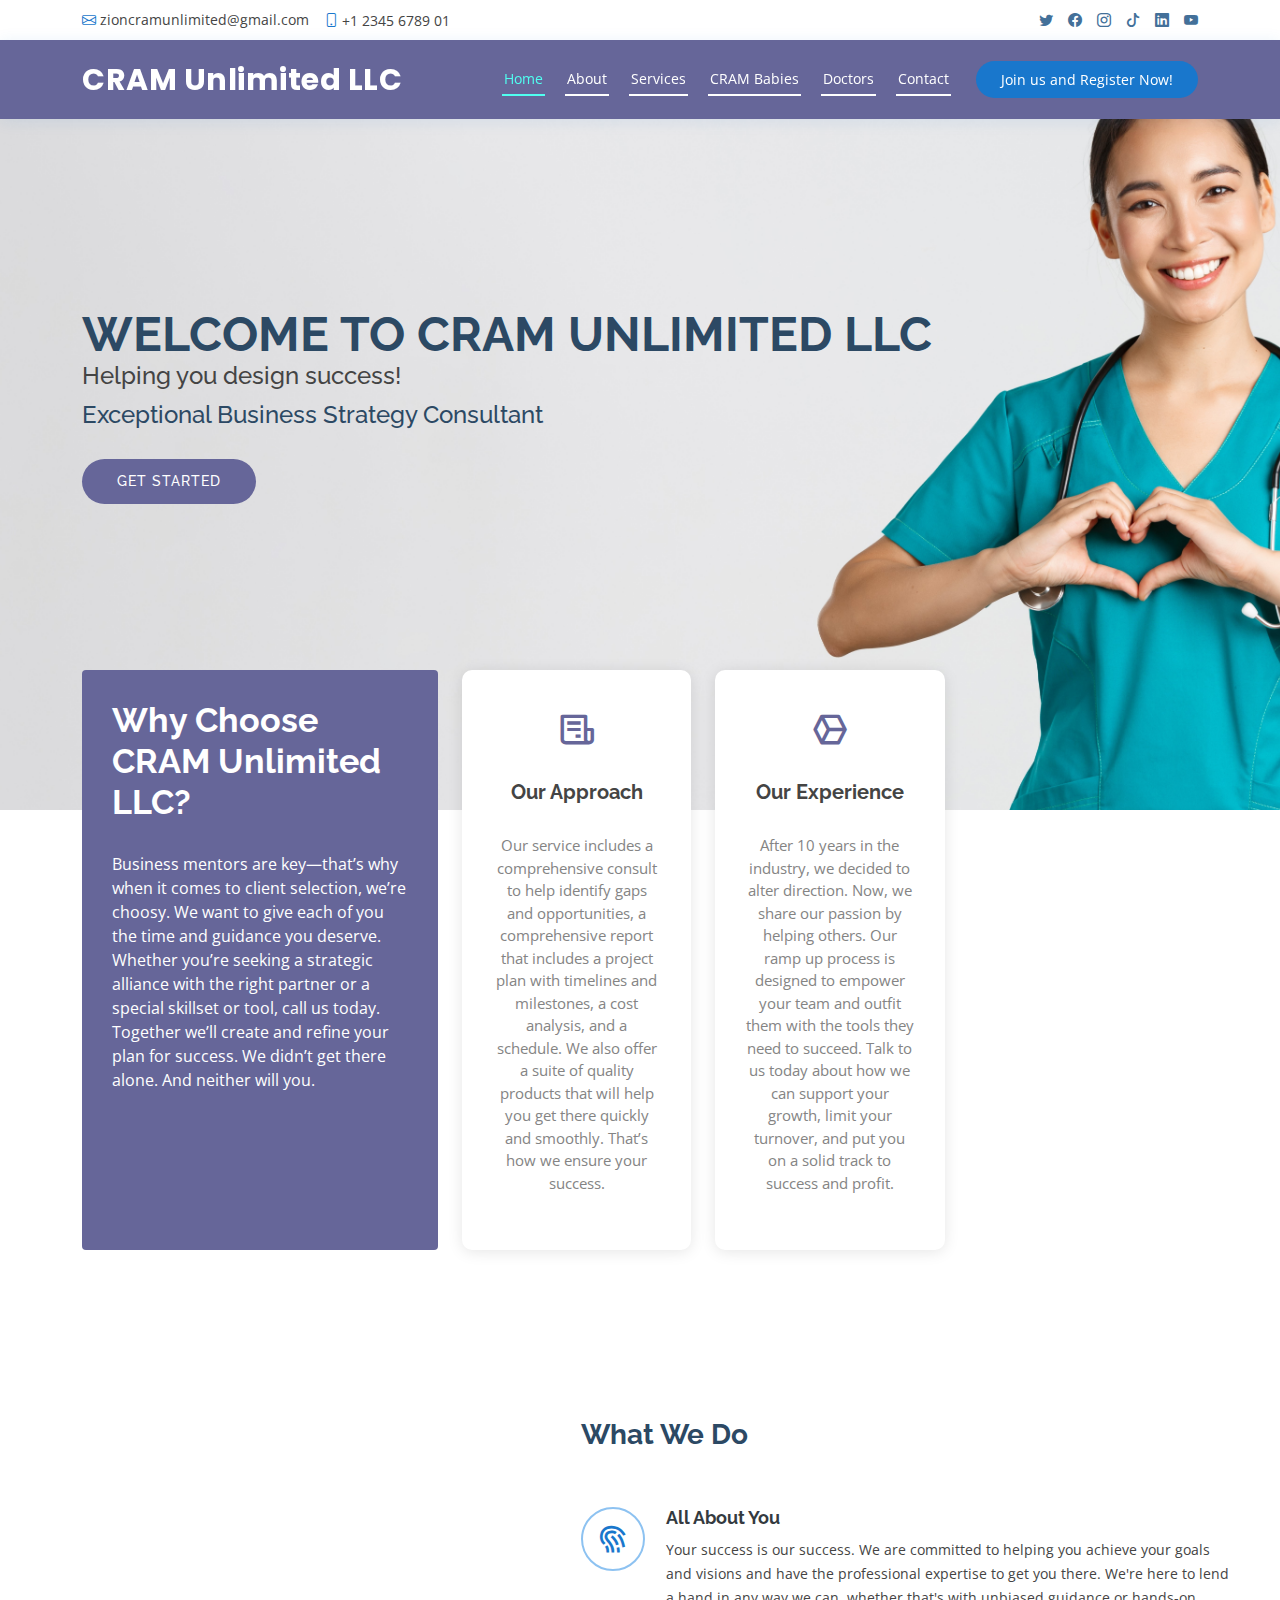
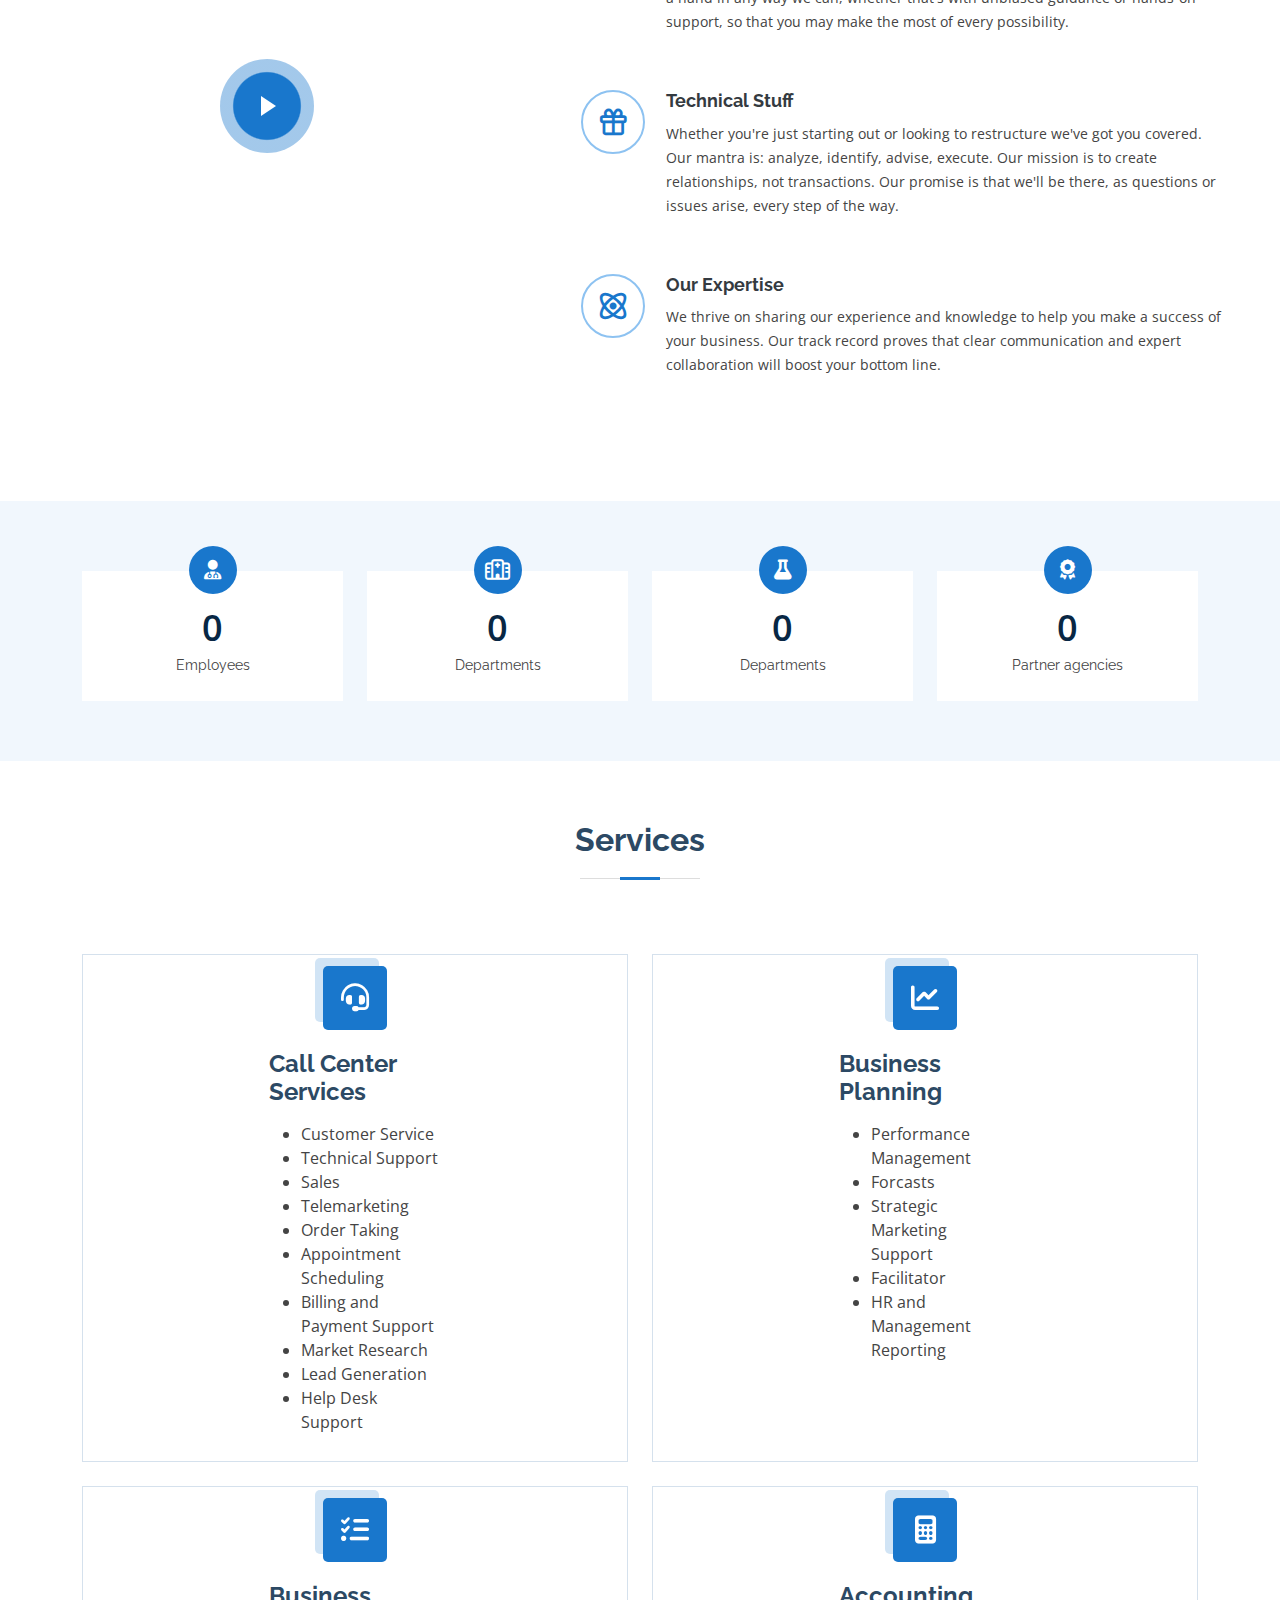
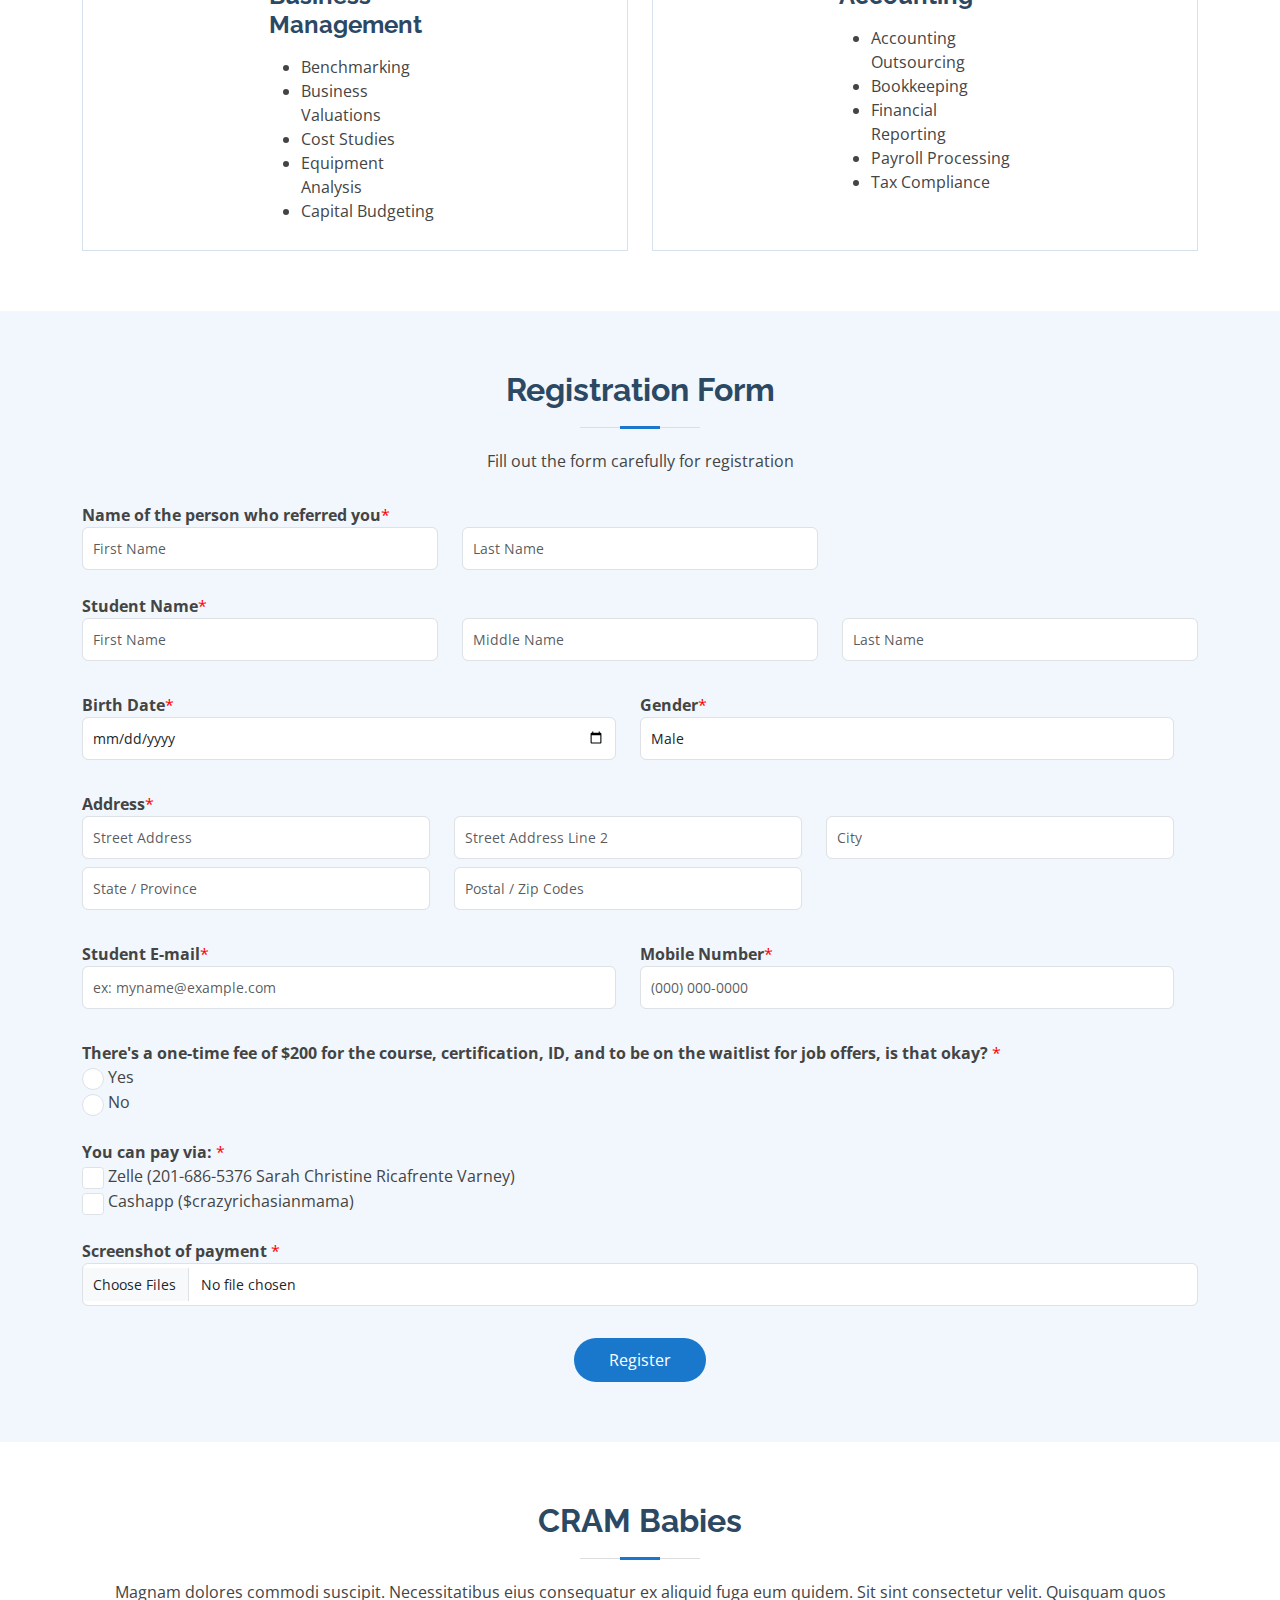
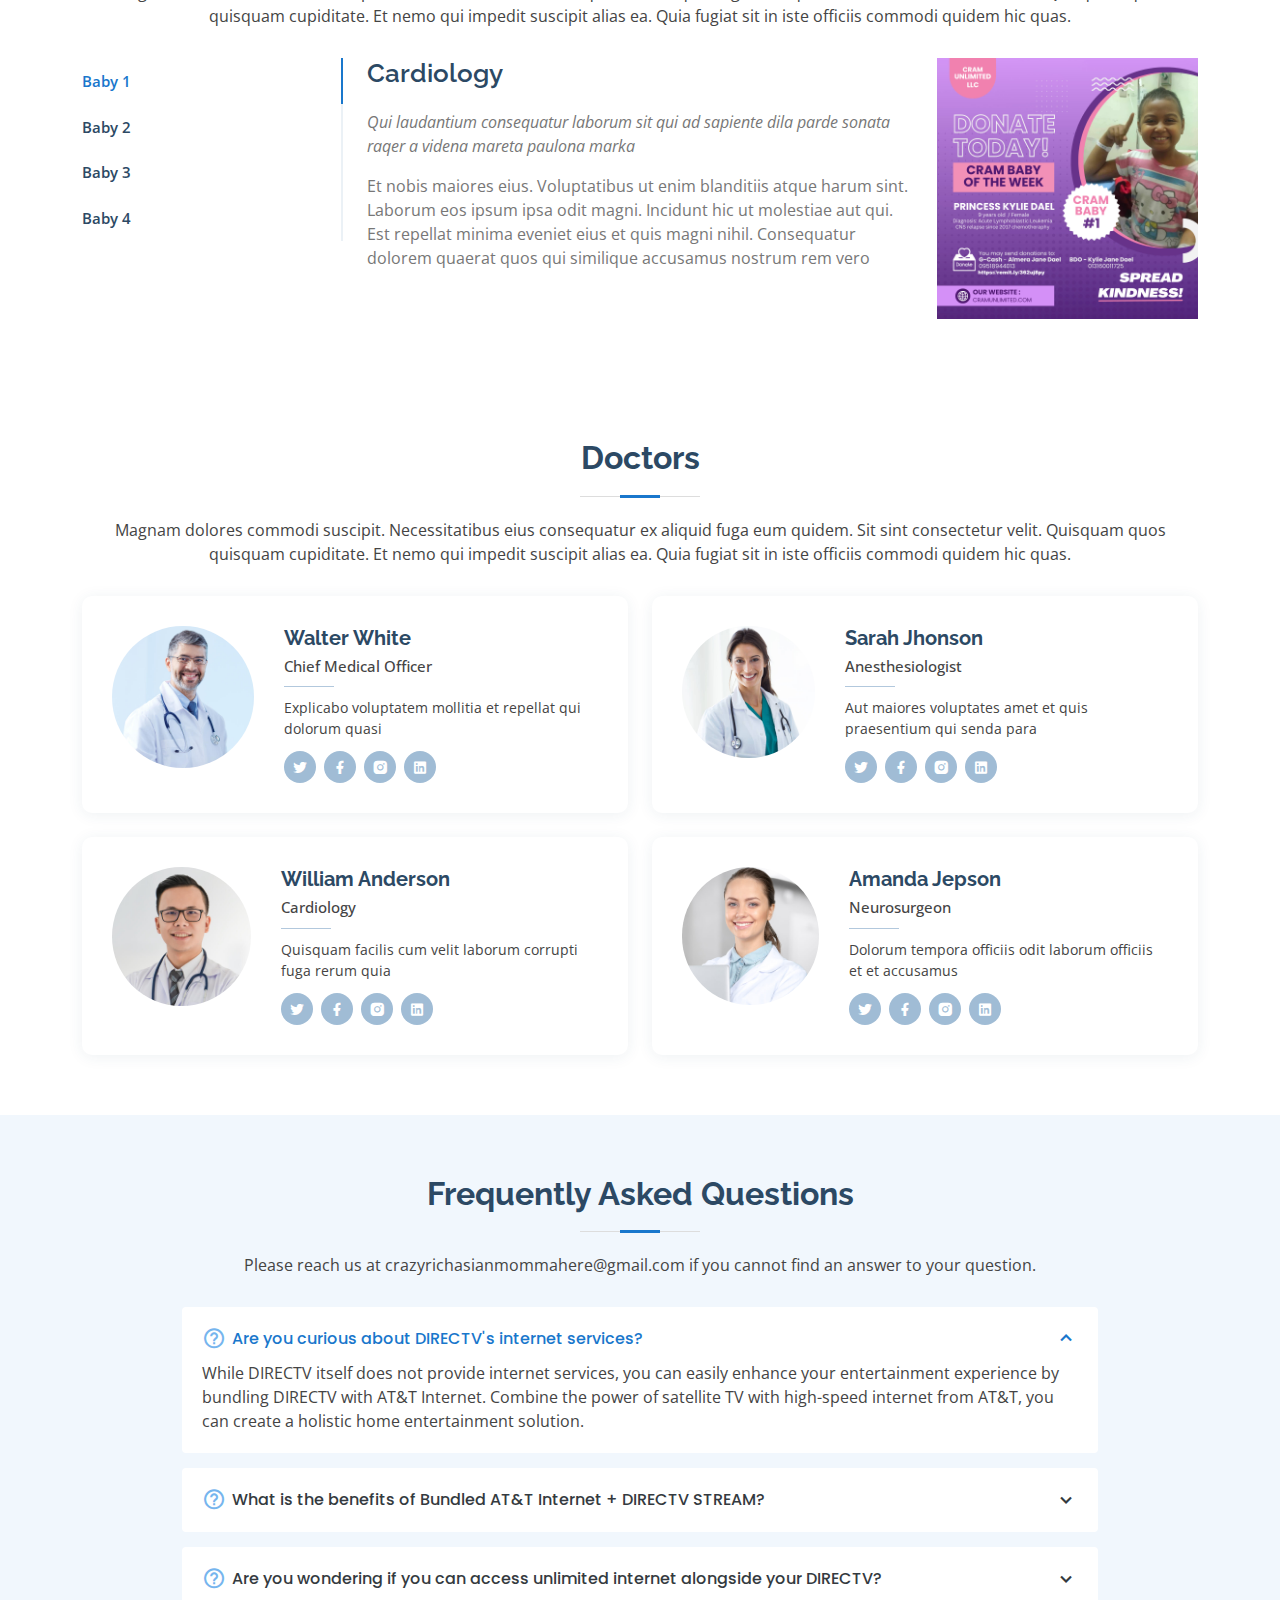
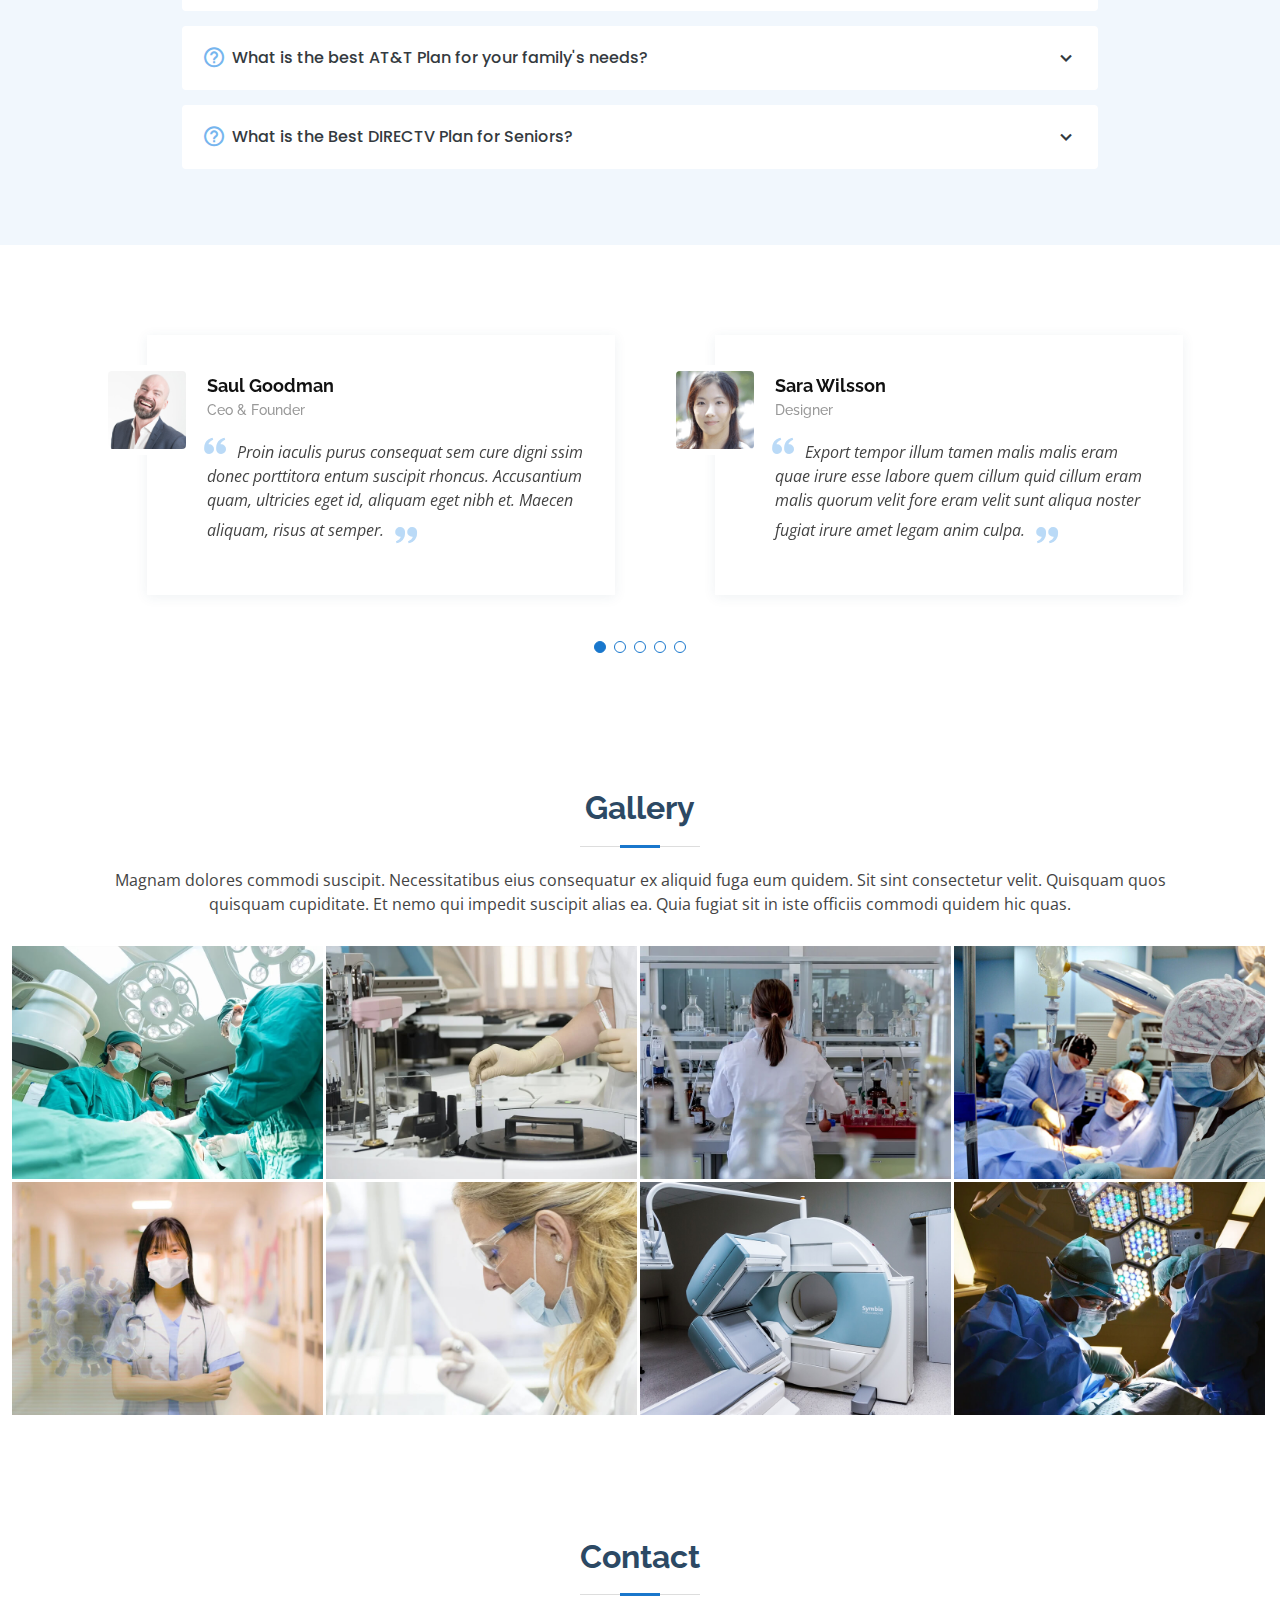
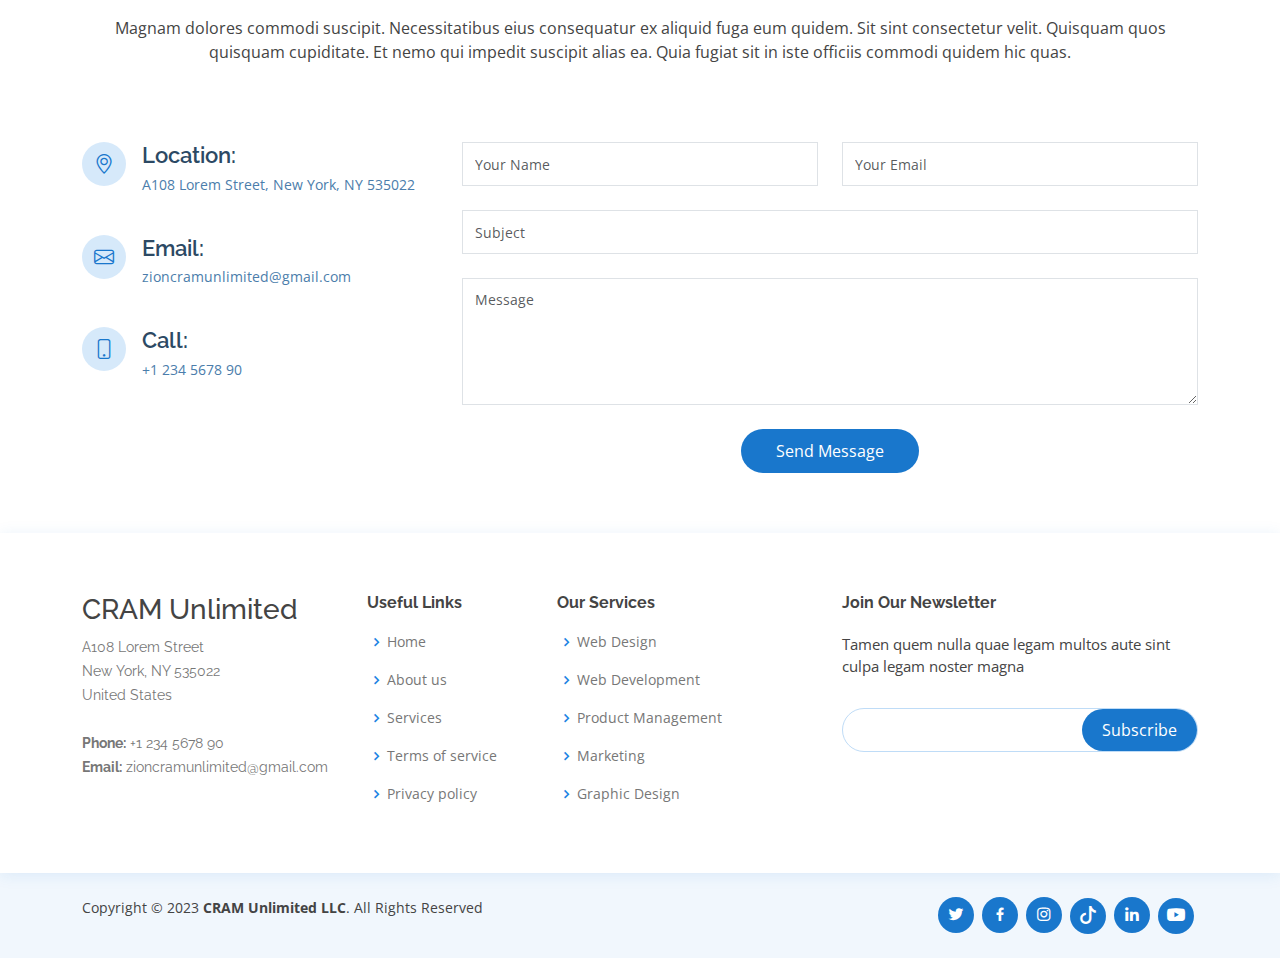
==== commit fd0fae40: "highlighted menu" ====
--- a/index.html
+++ b/index.html
@@ -89,7 +89,7 @@
         <i class="bi bi-list mobile-nav-toggle"></i>
       </nav><!-- .navbar -->
 
-      <a href="#appointment" class="appointment-btn scrollto"><span class="d-none d-md-inline">Register</span> now!</a>
+      <a href="#appointment" class="appointment-btn scrollto"><span class="d-none d-md-inline">Join us and</span> Register Now!</a>
 
     </div>
   </header><!-- End Header -->
@@ -570,7 +570,7 @@
                     <p>Eaque consequuntur consequuntur libero expedita in voluptas. Nostrum ipsam necessitatibus aliquam fugiat debitis quis velit. Eum ex maxime error in consequatur corporis atque. Eligendi asperiores sed qui veritatis aperiam quia a laborum inventore</p>
                   </div>
                   <div class="col-lg-4 text-center order-1 order-lg-2">
-                    <img src="assets/img/baby4.png" alt="" class="img-fluid">
+                    <img src="assets/img/baby4.jpg" alt="" class="img-fluid">
                   </div>
                 </div>
               </div>
--- a/assets/css/style.css
+++ b/assets/css/style.css
@@ -265,8 +265,8 @@
 .navbar .active,
 .navbar .active:focus,
 .navbar li:hover>a {
-  color: #00ffea;
-  border-color: #00ffea ;
+  color: #50fff0;
+  border-color: #50fff0 ;
 }
 
 .navbar .dropdown ul {
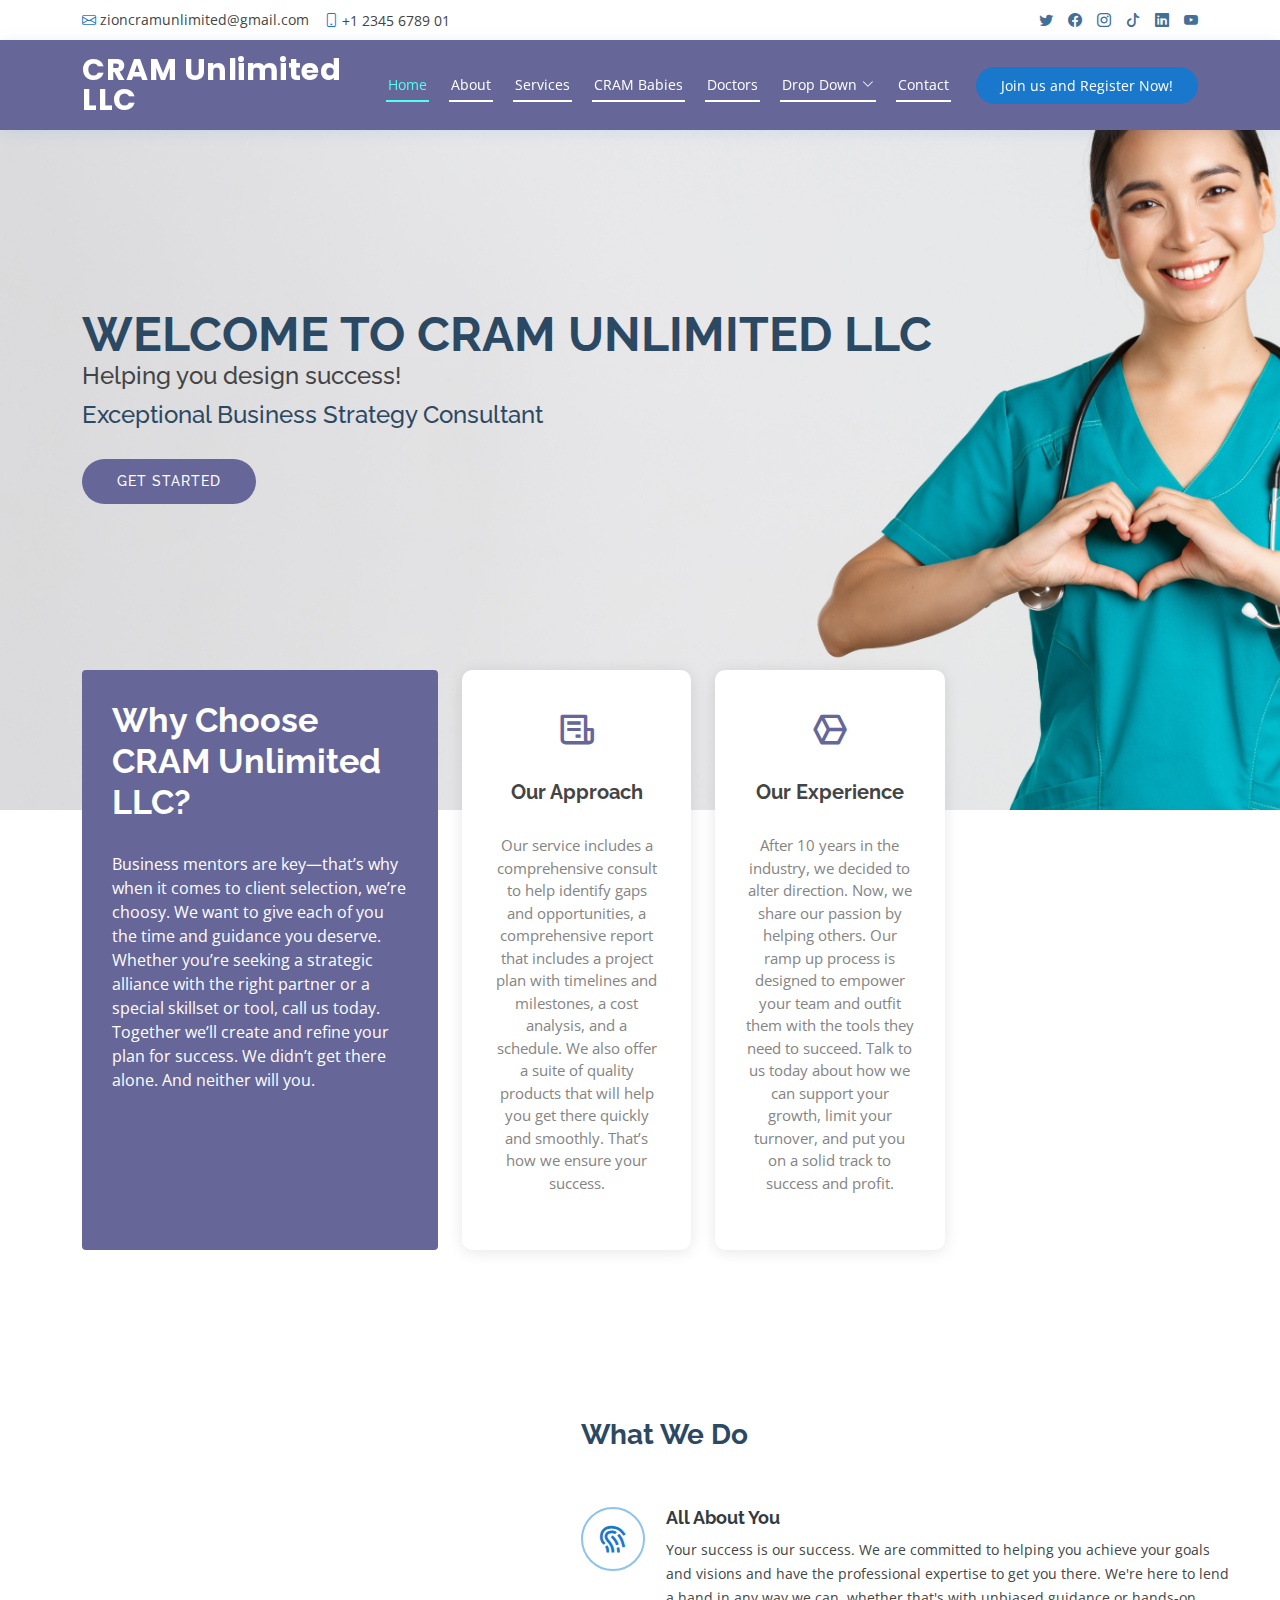
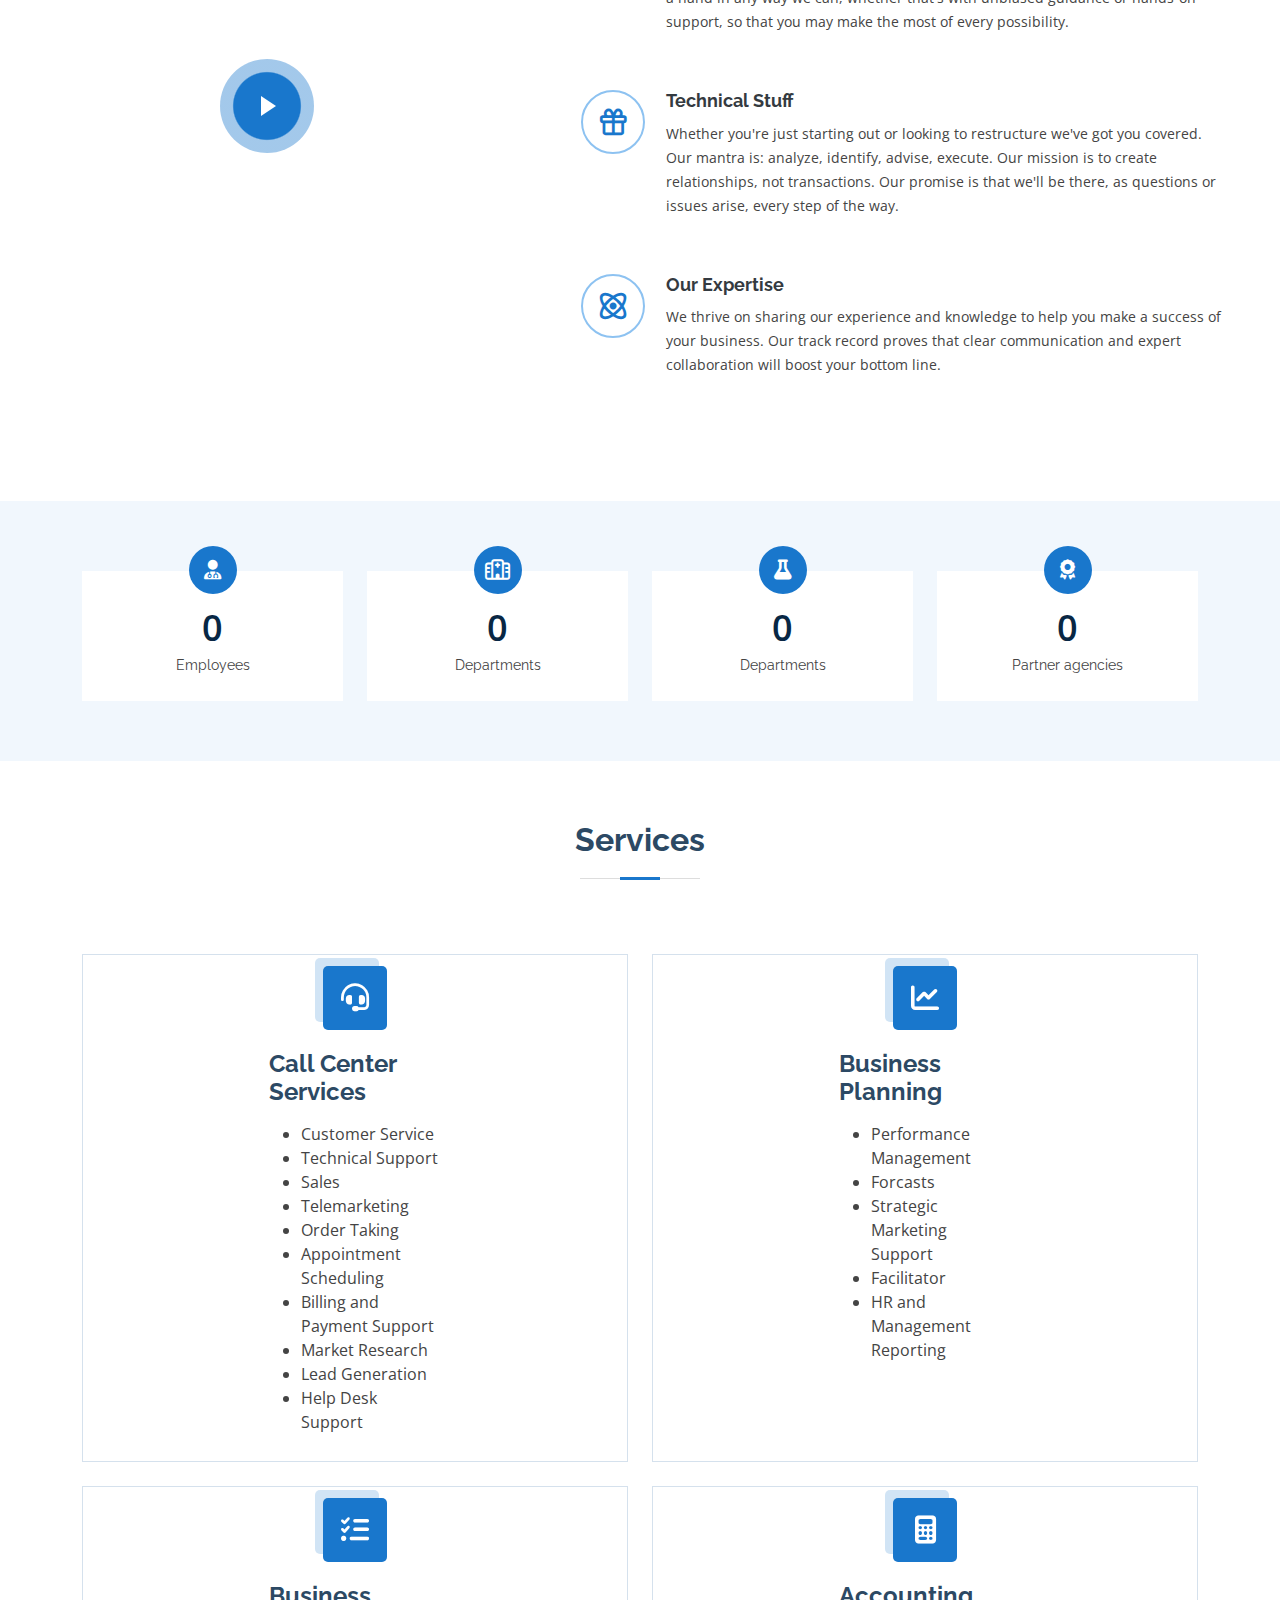
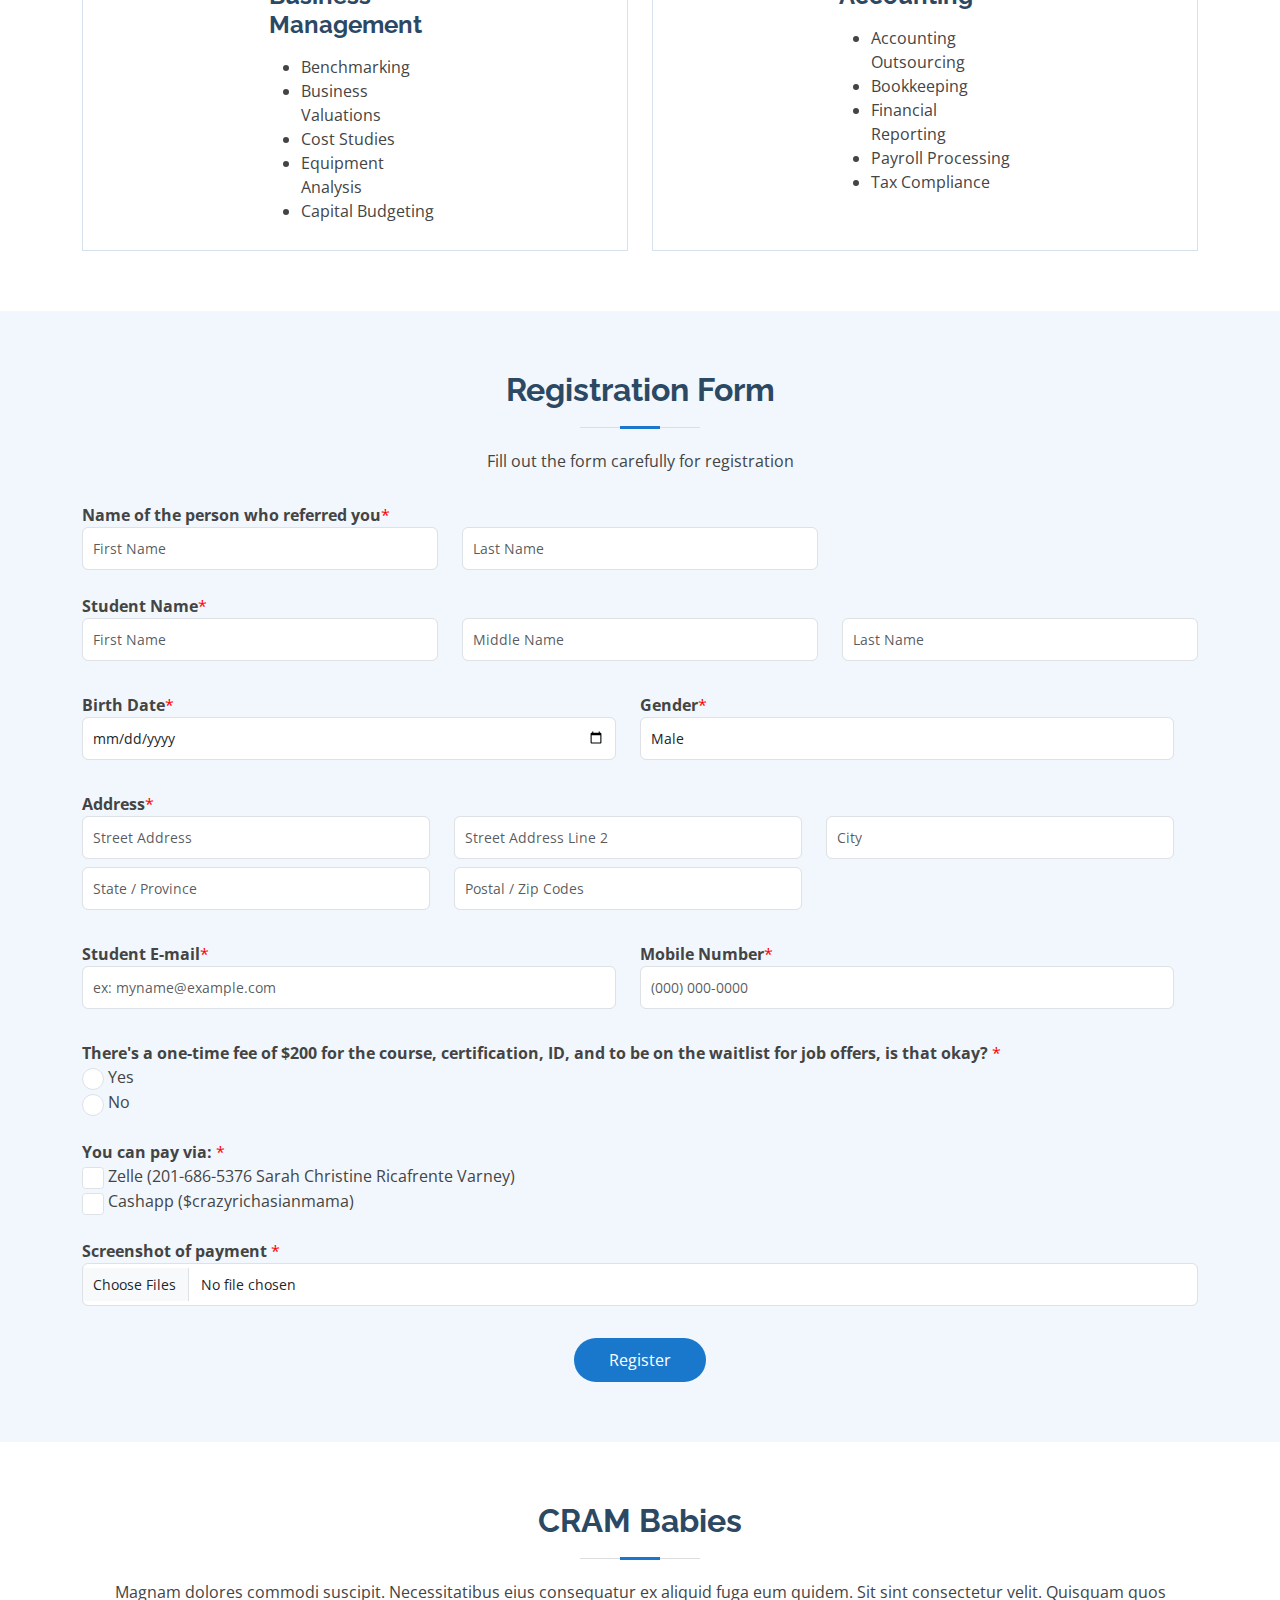
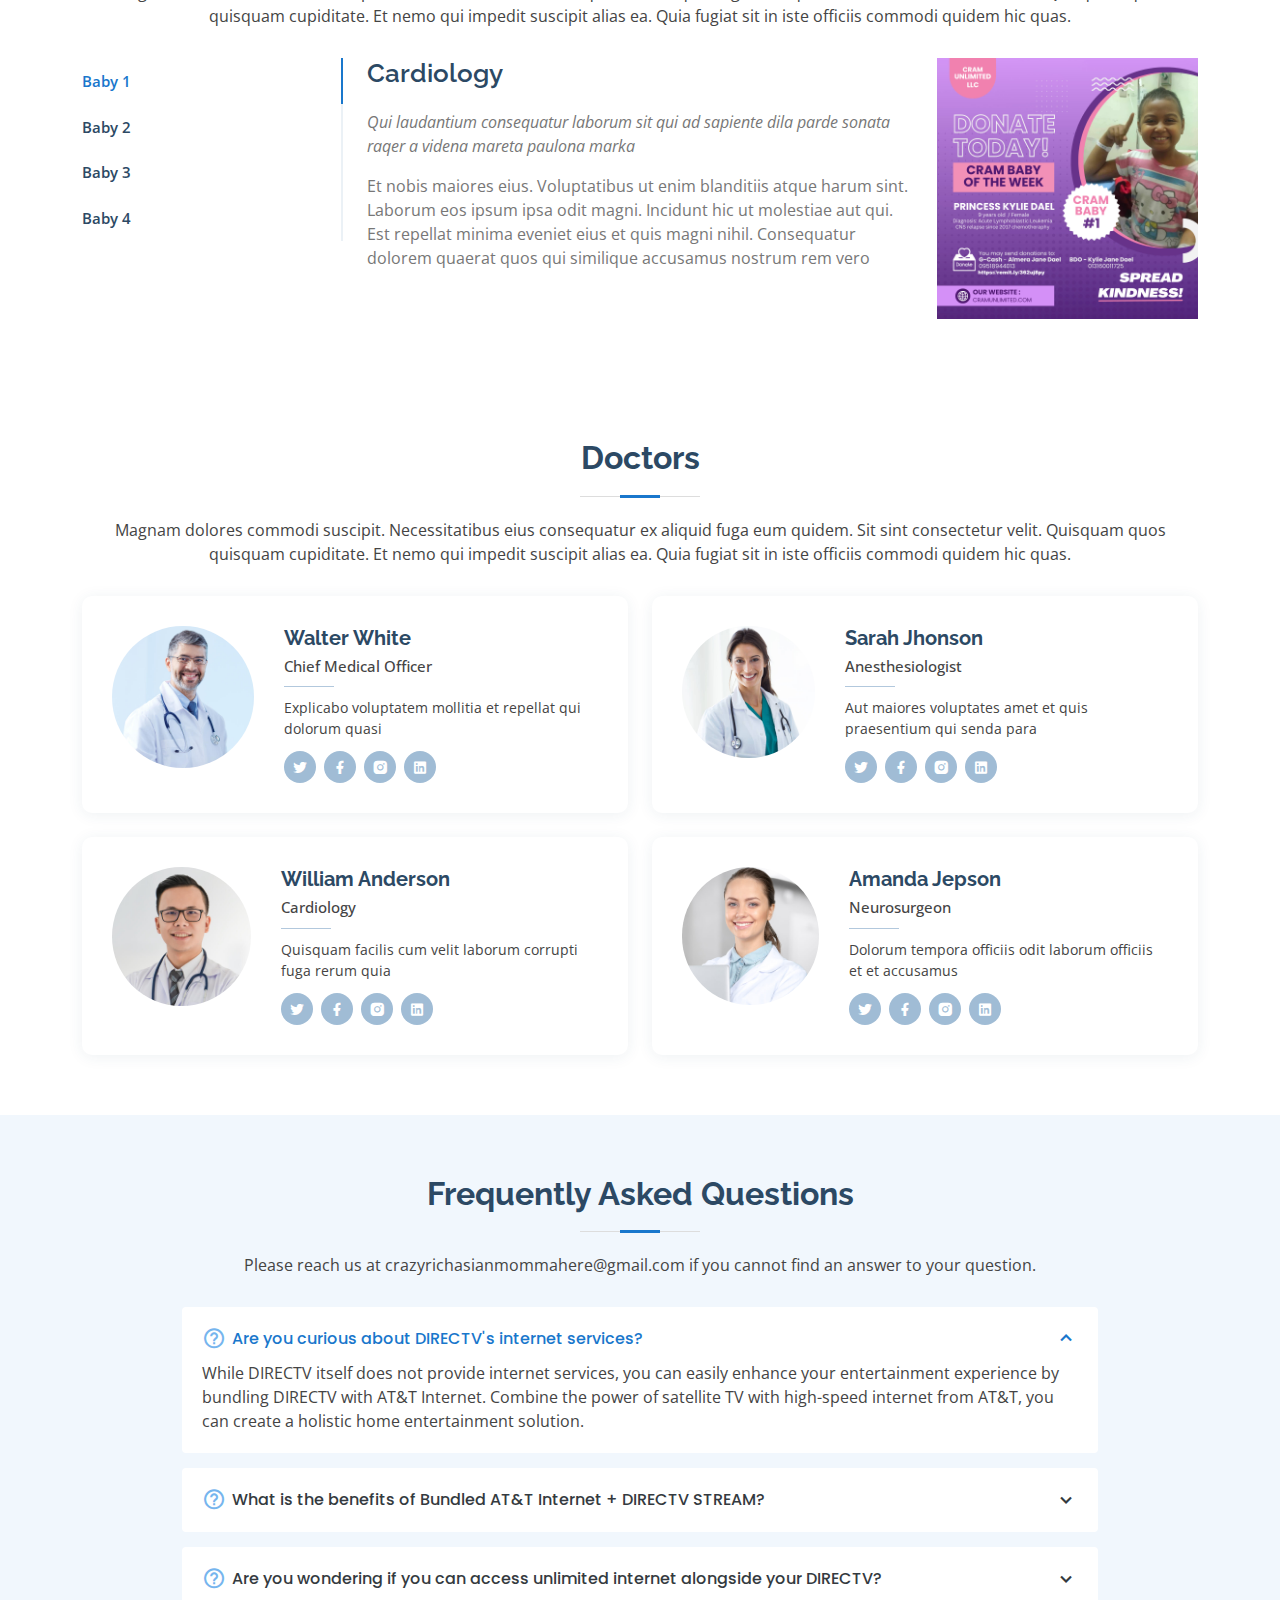
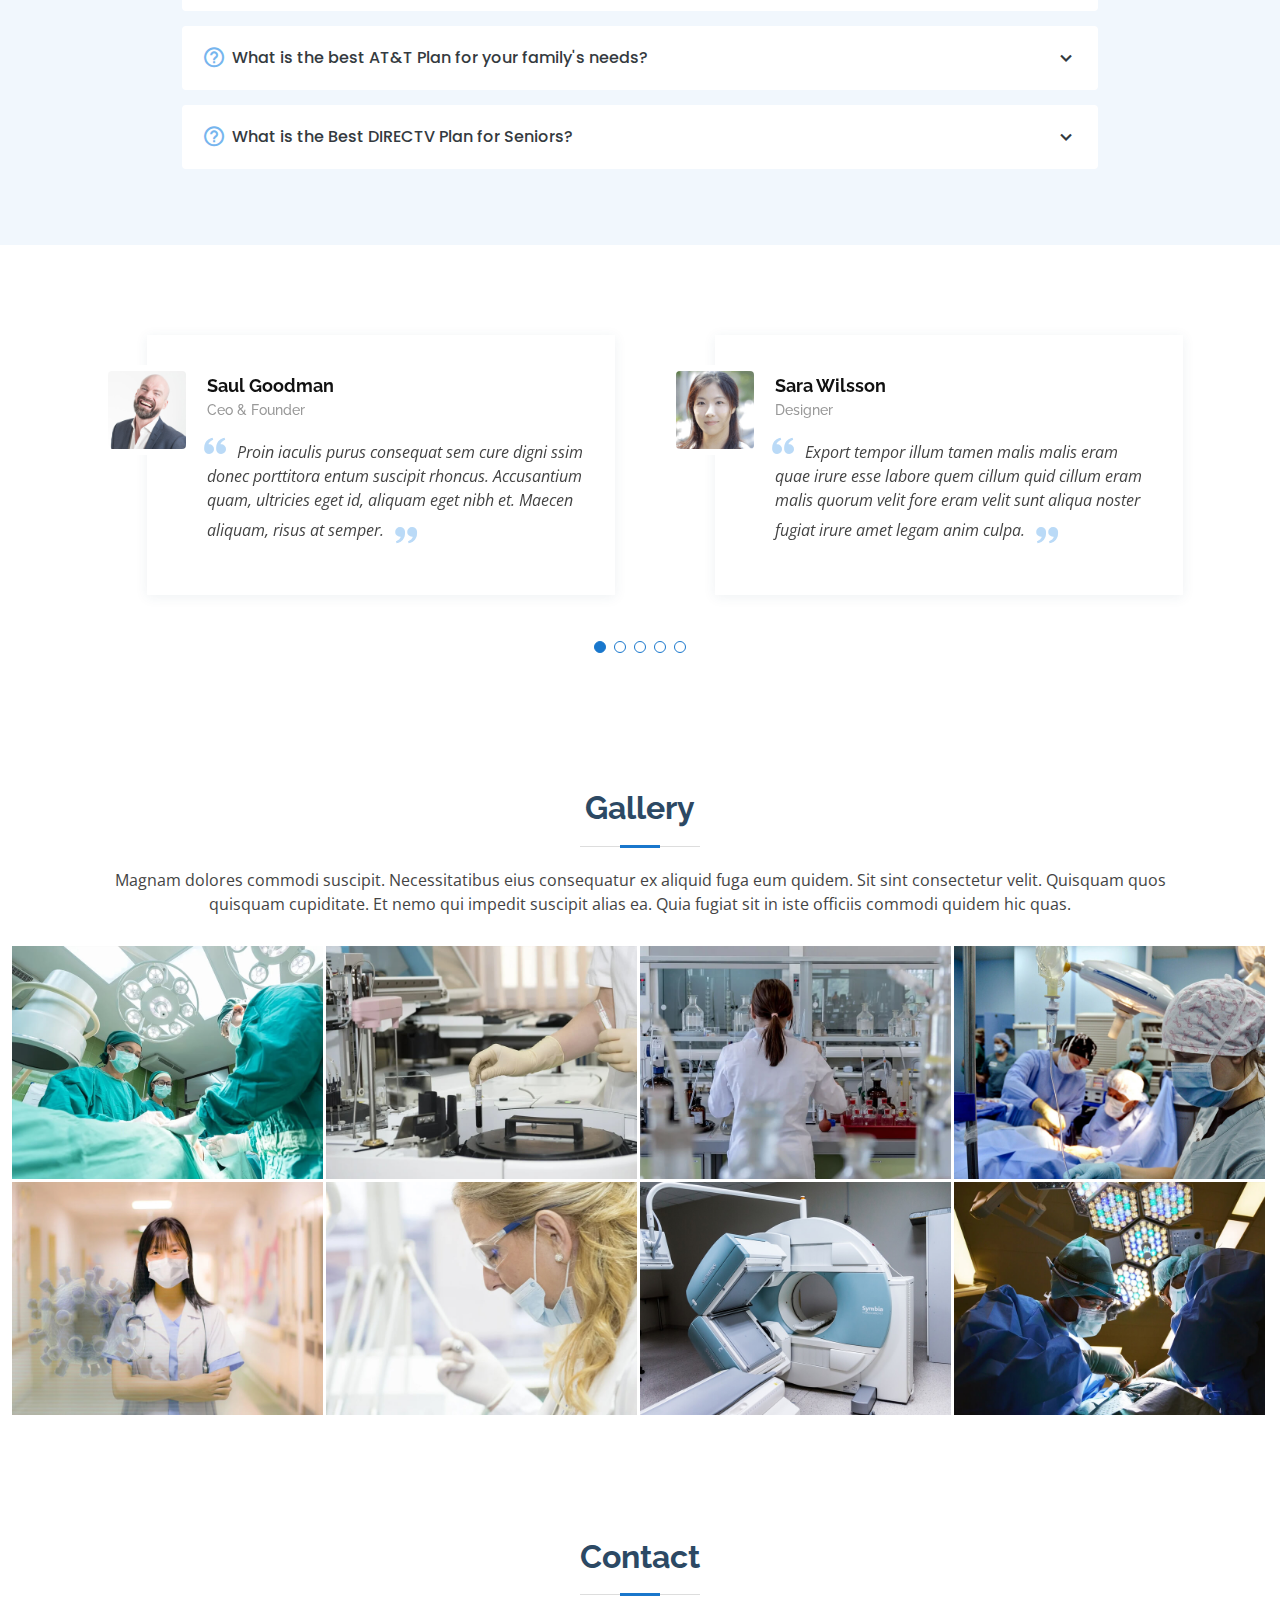
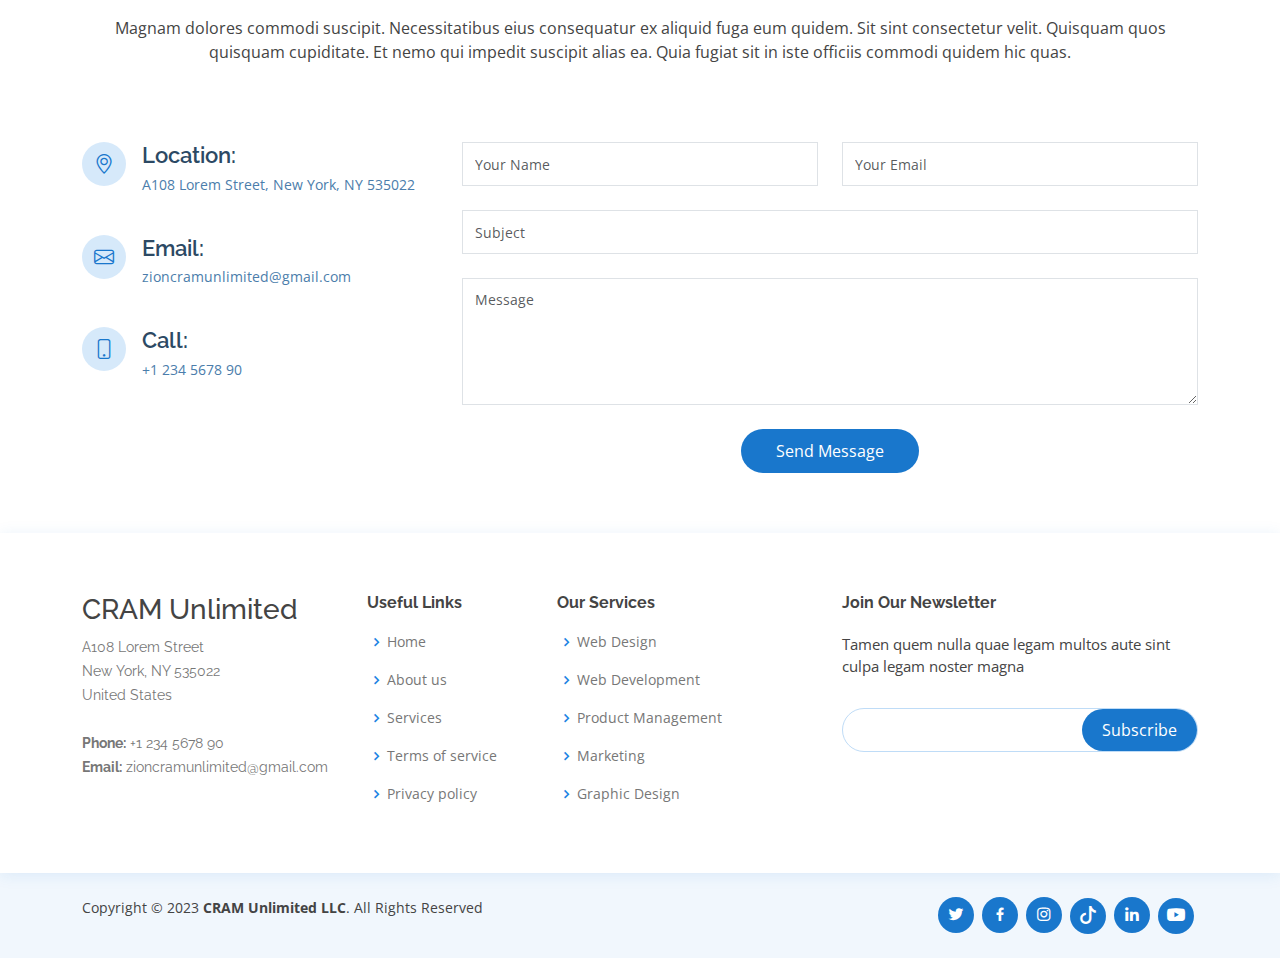
==== commit 4a7f20bc: "blog" ====
--- a/index.html
+++ b/index.html
@@ -67,23 +67,23 @@
           <li><a class="nav-link scrollto" href="#services">Services</a></li>
           <li><a class="nav-link scrollto" href="#departments">CRAM Babies</a></li>
           <li><a class="nav-link scrollto" href="#doctors">Doctors</a></li>
-          <!-- <li class="dropdown"><a href="#"><span>Drop Down</span> <i class="bi bi-chevron-down"></i></a>
+          <li class="dropdown"><a href="#"><span>Drop Down</span> <i class="bi bi-chevron-down"></i></a>
             <ul>
-              <li><a href="#">Drop Down 1</a></li>
-              <li class="dropdown"><a href="#"><span>Deep Drop Down</span> <i class="bi bi-chevron-right"></i></a>
+              <li><a href="#">Blog 1</a></li>
+              <li class="dropdown"><a href="#"><span>Blogs</span> <i class="bi bi-chevron-right"></i></a>
                 <ul>
-                  <li><a href="#">Deep Drop Down 1</a></li>
-                  <li><a href="#">Deep Drop Down 2</a></li>
-                  <li><a href="#">Deep Drop Down 3</a></li>
-                  <li><a href="#">Deep Drop Down 4</a></li>
-                  <li><a href="#">Deep Drop Down 5</a></li>
+                  <li><a href="#">Blog 1</a></li>
+                  <li><a href="#">Blog 2</a></li>
+                  <li><a href="#">Blog 3</a></li>
+                  <li><a href="#">Blog 4</a></li>
+                  <li><a href="#">Blog 5</a></li>
                 </ul>
               </li>
-              <li><a href="#">Drop Down 2</a></li>
-              <li><a href="#">Drop Down 3</a></li>
-              <li><a href="#">Drop Down 4</a></li>
+              <li><a href="#">Blog 2</a></li>
+              <li><a href="#">Blog 3</a></li>
+              <li><a href="#">Blog 4</a></li>
             </ul>
-          </li> -->
+          </li>
           <li><a class="nav-link scrollto" href="#contact">Contact</a></li>
         </ul>
         <i class="bi bi-list mobile-nav-toggle"></i>
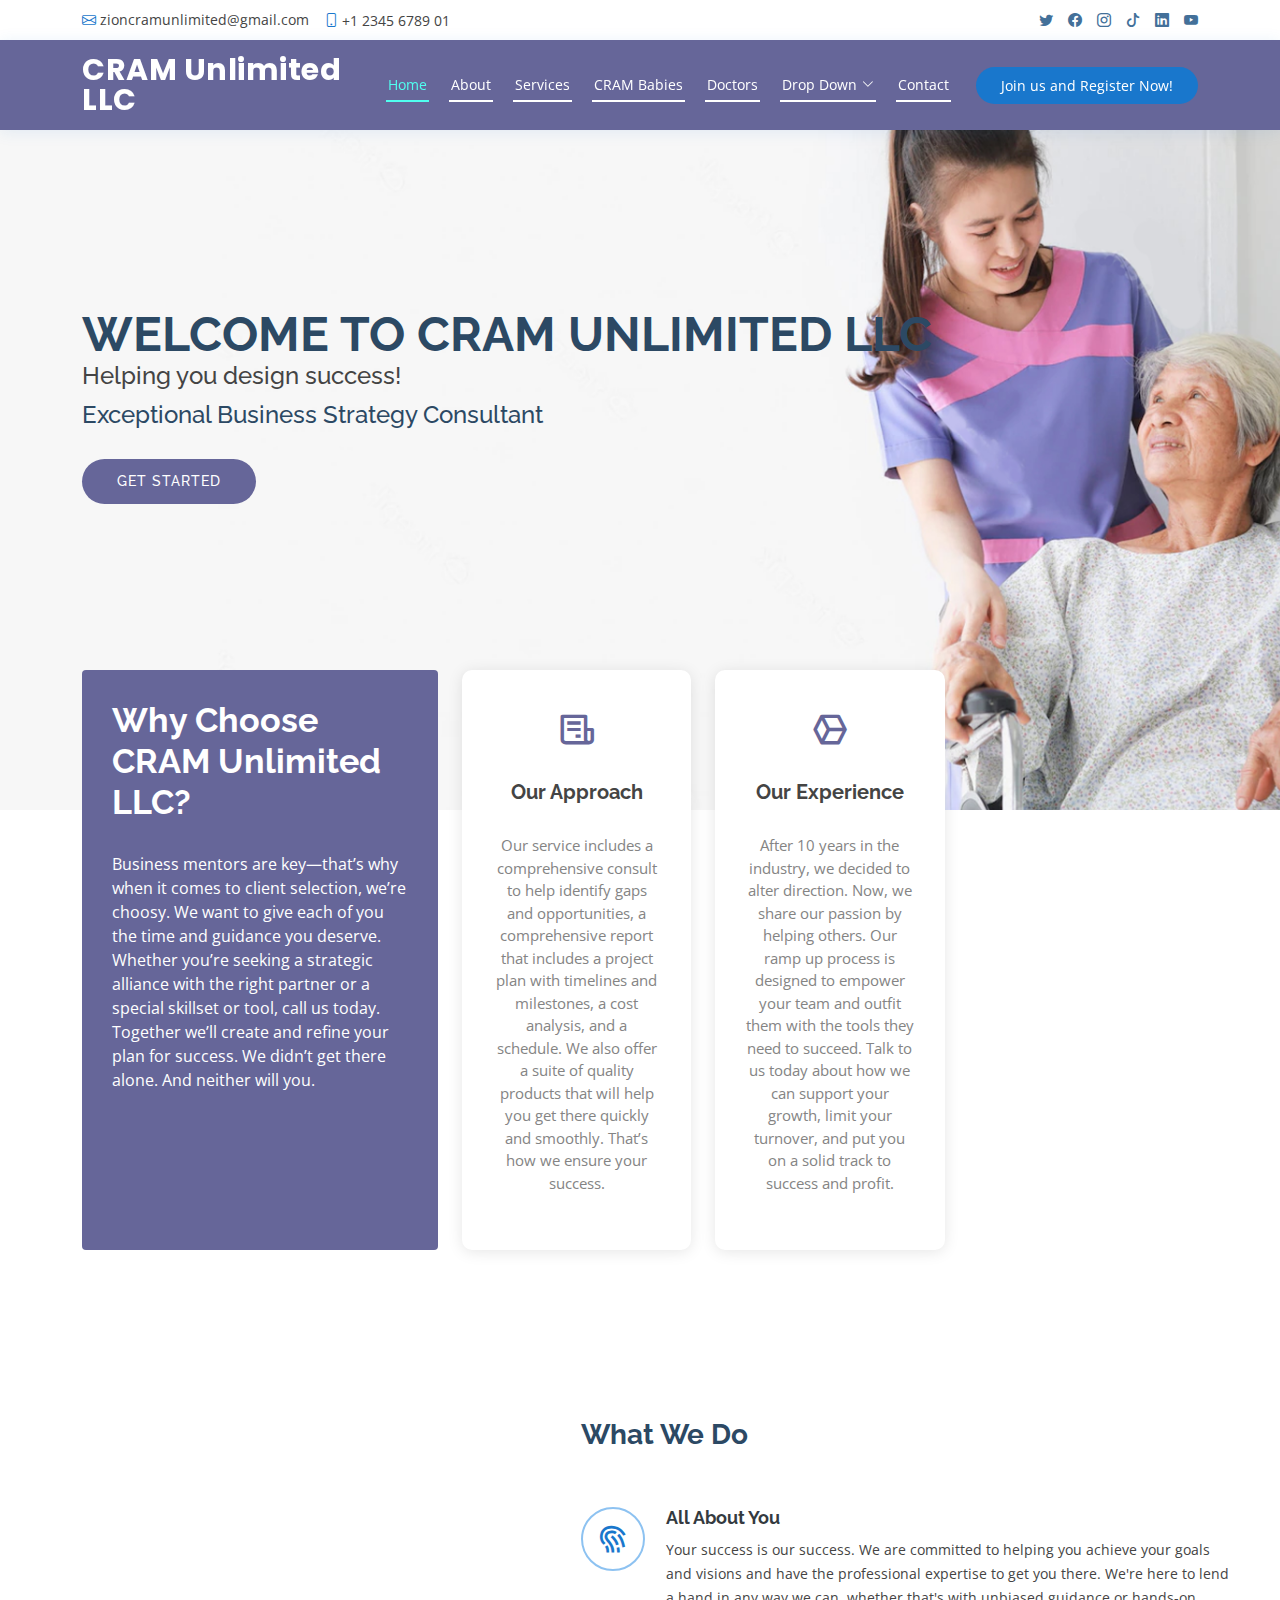
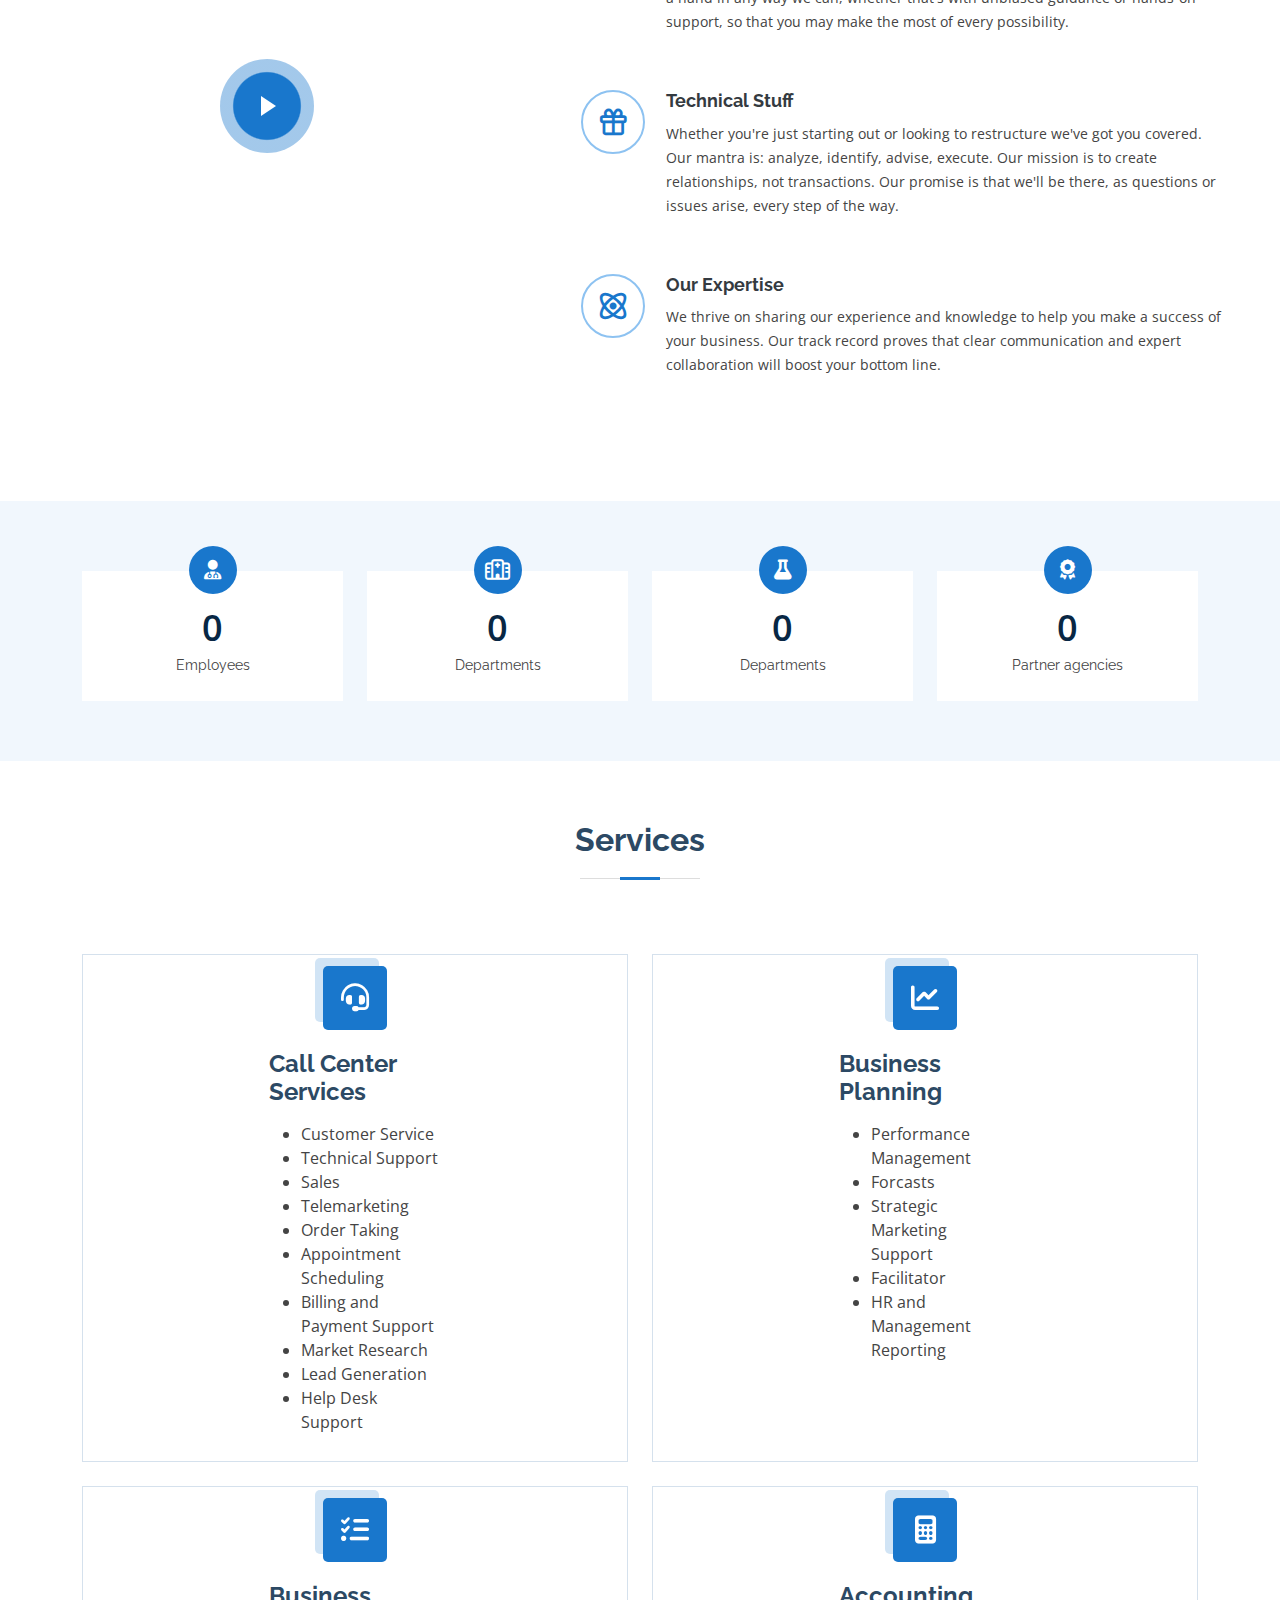
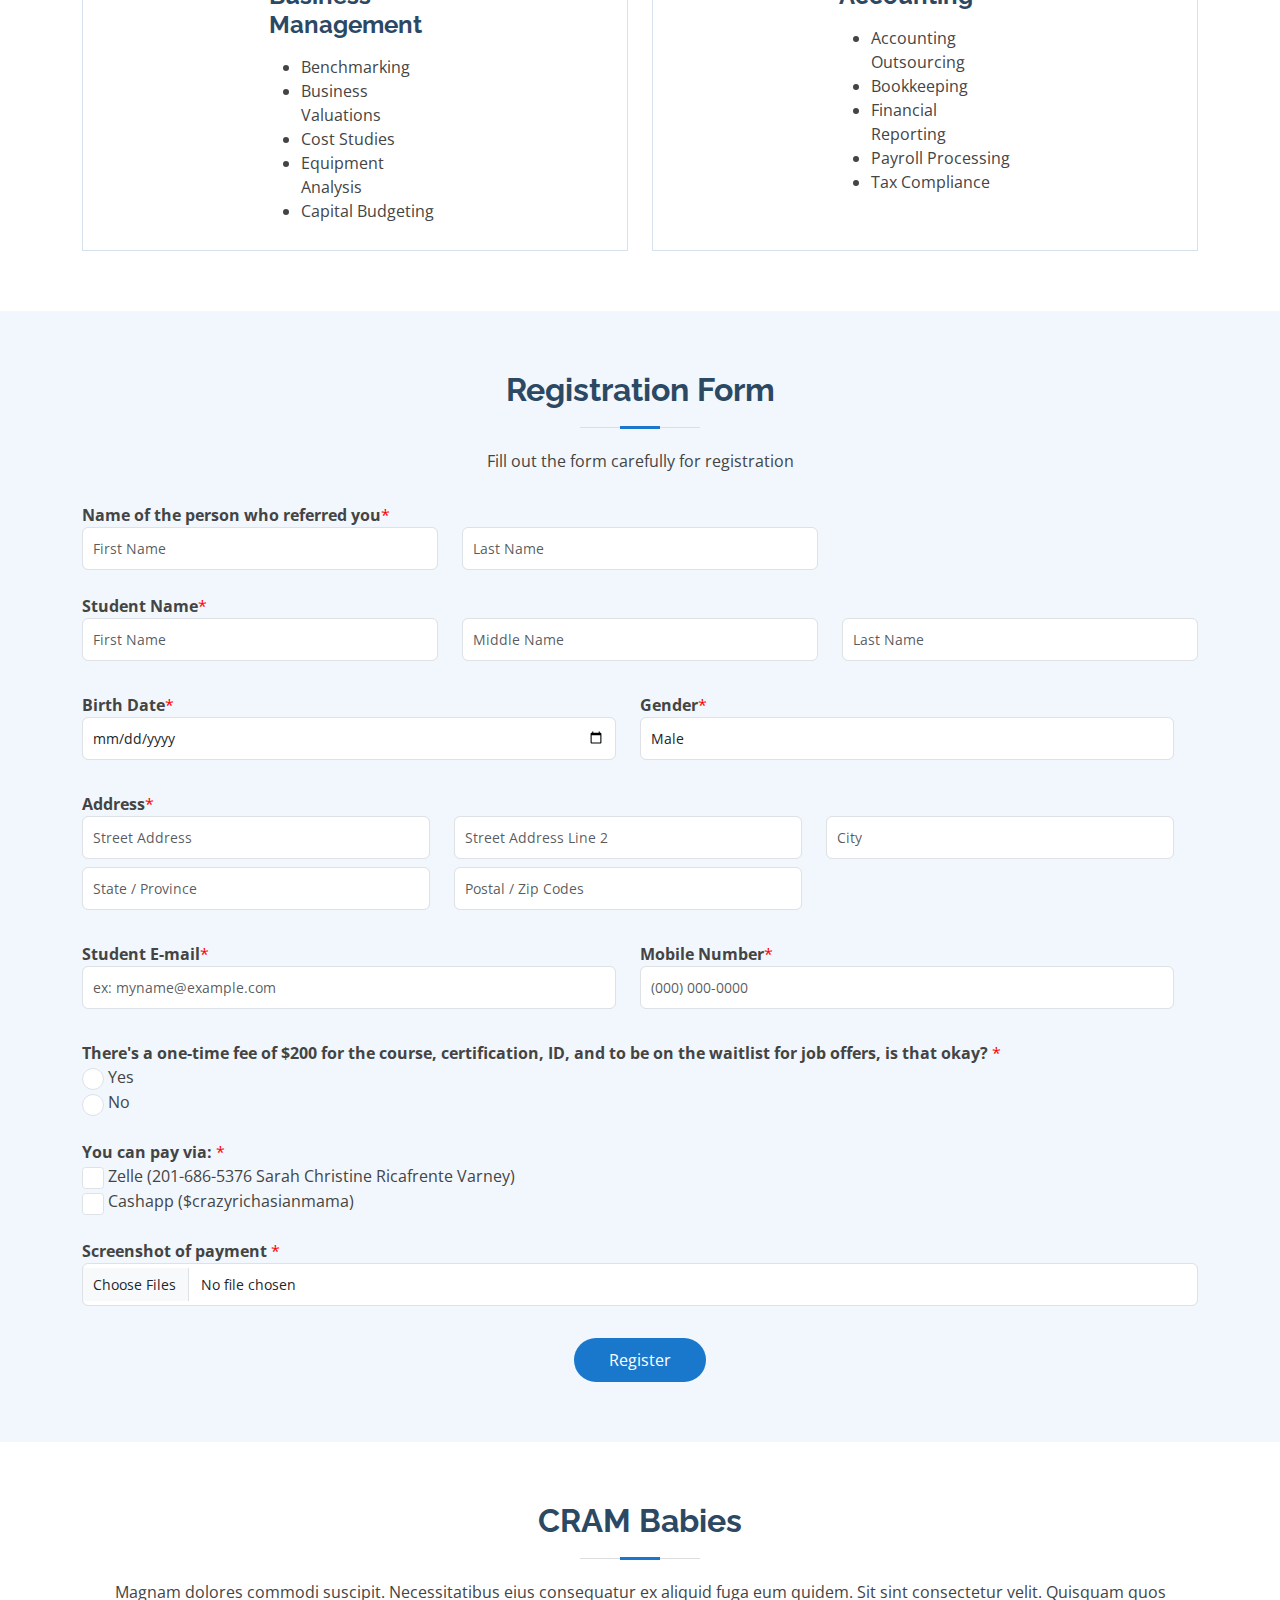
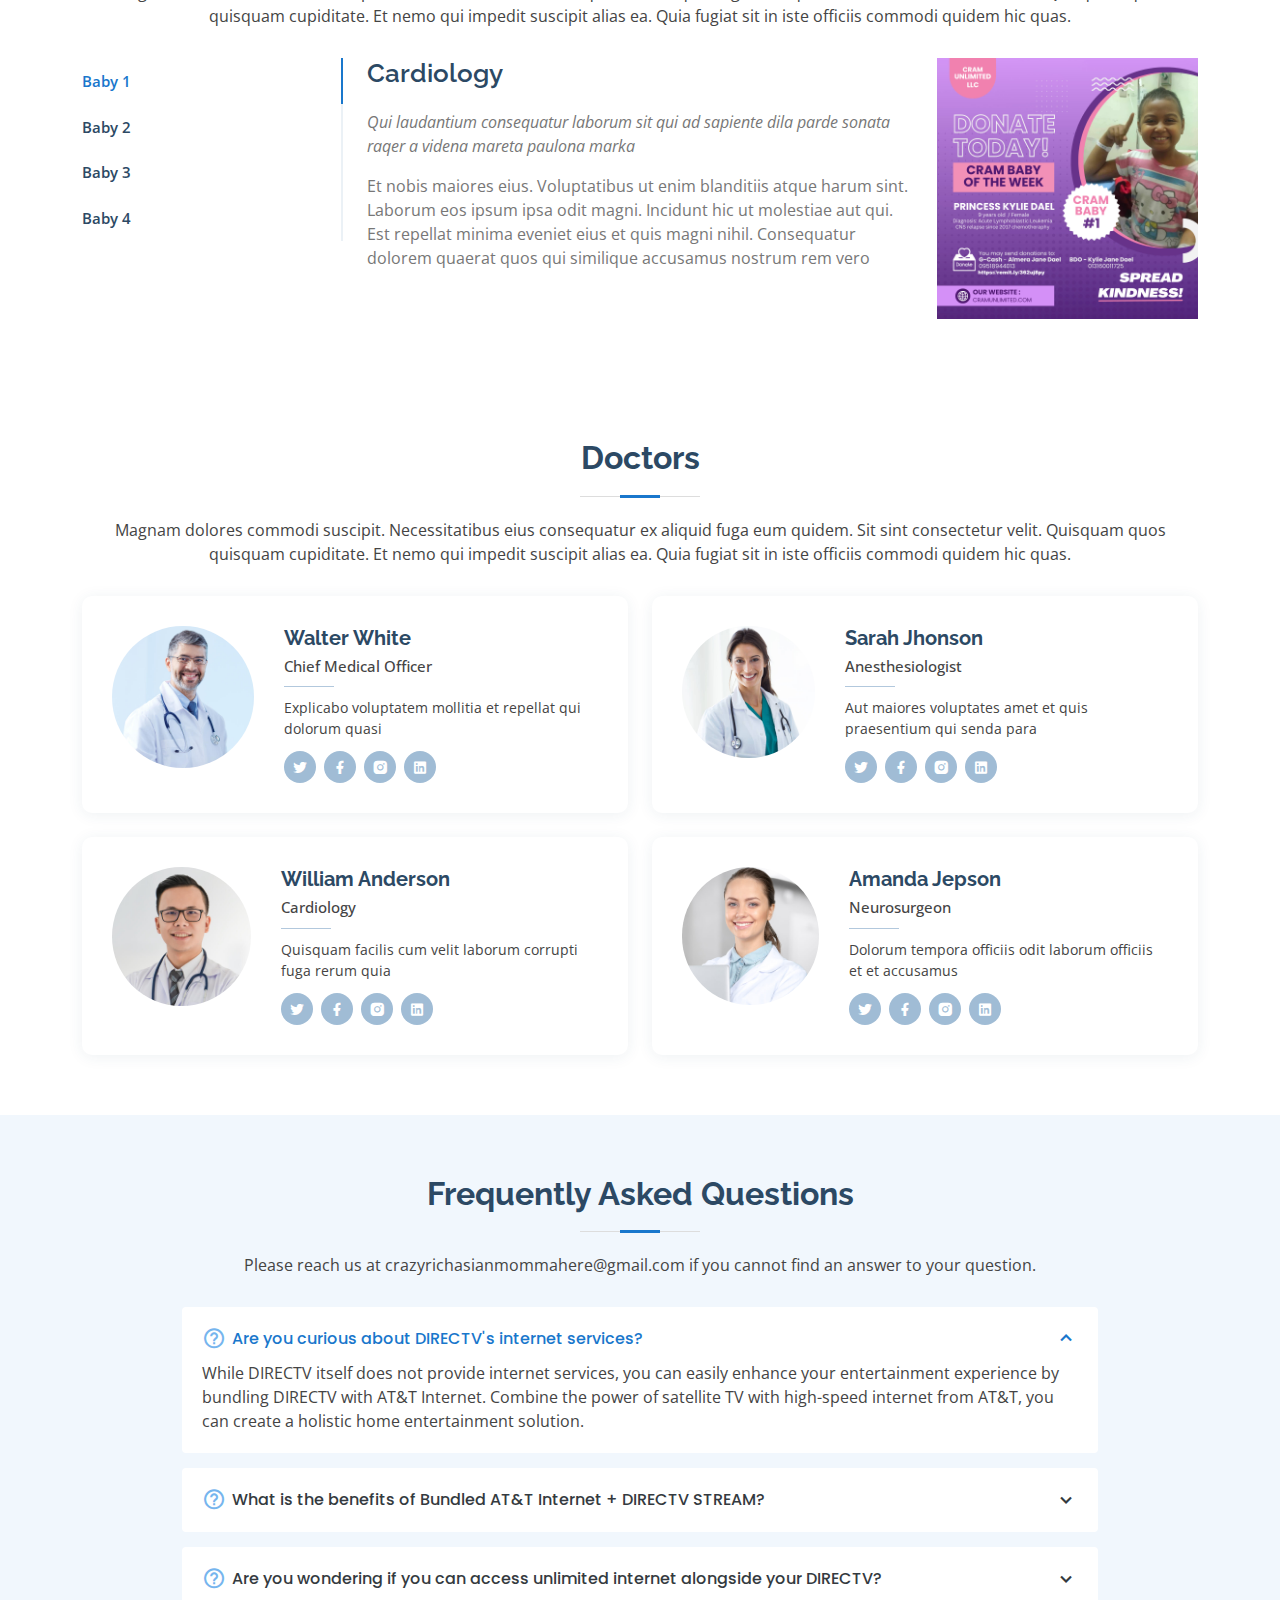
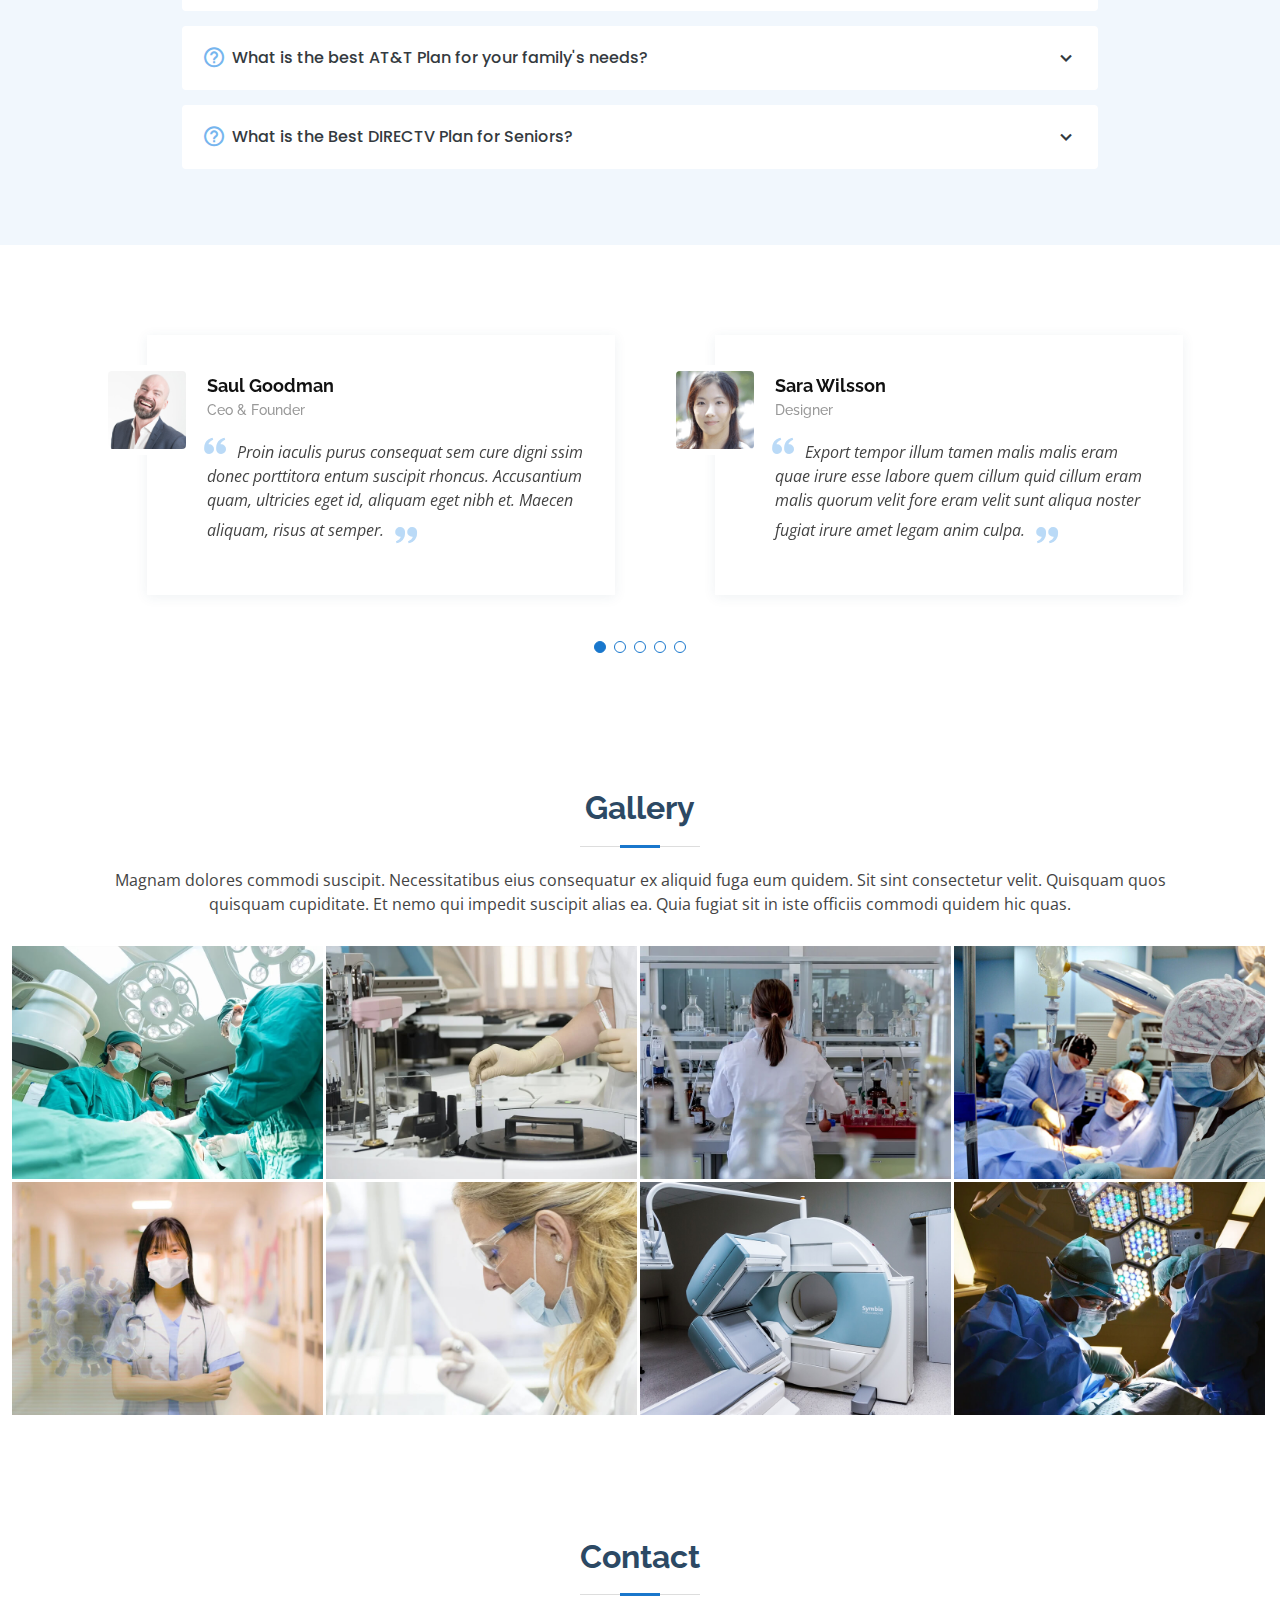
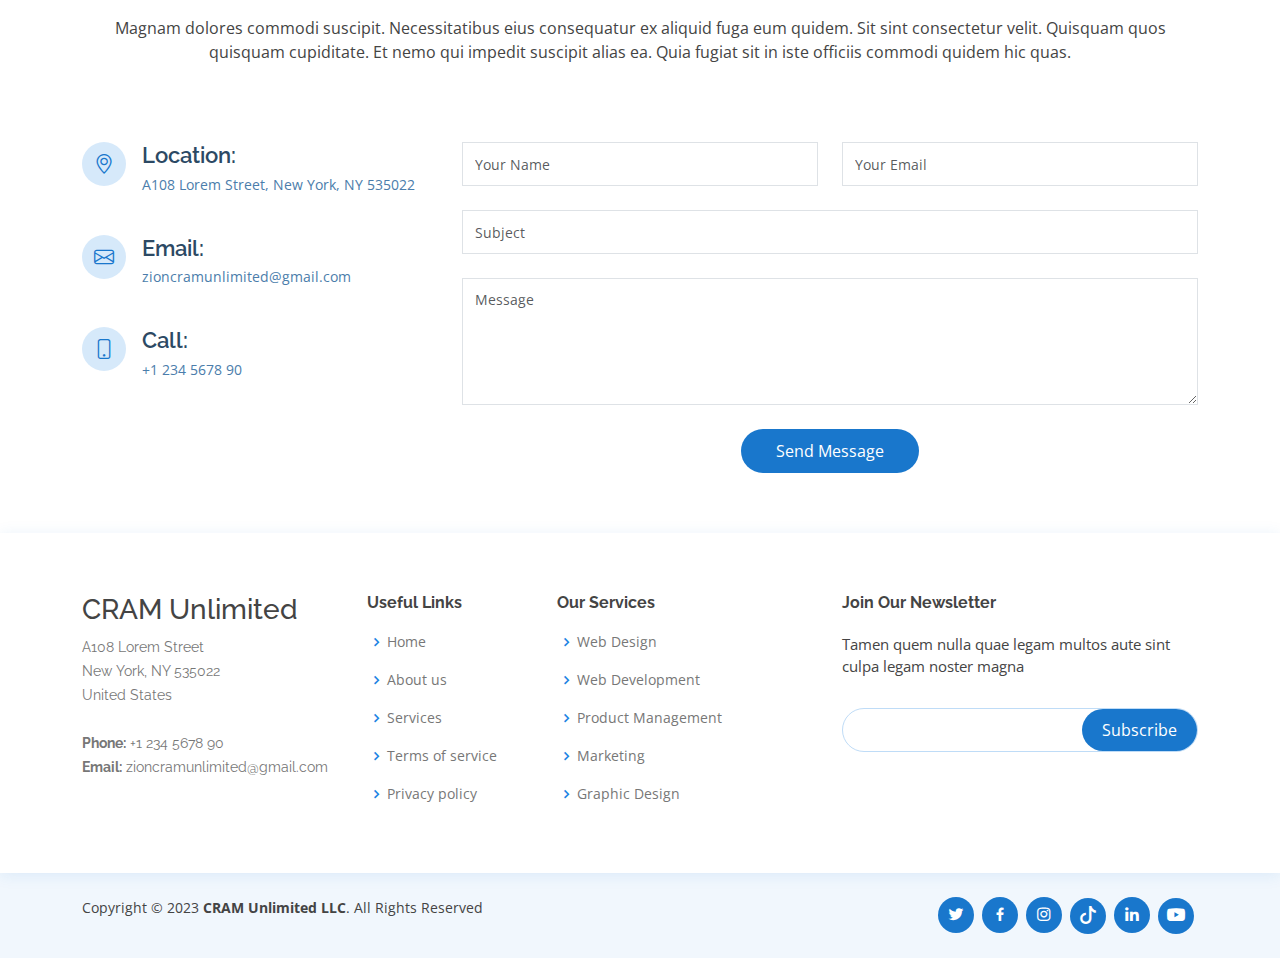
==== commit bd6e4194: "last try" ====
--- a/index.html
+++ b/index.html
@@ -70,7 +70,7 @@
           <li class="dropdown"><a href="#"><span>Drop Down</span> <i class="bi bi-chevron-down"></i></a>
             <ul>
               <li><a href="#">Blog 1</a></li>
-              <li class="dropdown"><a href="#"><span>Blogs</span> <i class="bi bi-chevron-right"></i></a>
+              <!-- <li class="dropdown"><a href="#"><span>Blogs</span> <i class="bi bi-chevron-right"></i></a>
                 <ul>
                   <li><a href="#">Blog 1</a></li>
                   <li><a href="#">Blog 2</a></li>
@@ -78,7 +78,7 @@
                   <li><a href="#">Blog 4</a></li>
                   <li><a href="#">Blog 5</a></li>
                 </ul>
-              </li>
+              </li> -->
               <li><a href="#">Blog 2</a></li>
               <li><a href="#">Blog 3</a></li>
               <li><a href="#">Blog 4</a></li>
--- a/assets/css/style.css
+++ b/assets/css/style.css
@@ -456,7 +456,7 @@
 #hero {
   width: 100%;
   height: 90vh;
-  background: url("../img/caregiver2.jpg") top center;
+  background: url("../img/caregiver1.jpg") top center;
   background-size: cover;
   margin-bottom: -200px;
 }
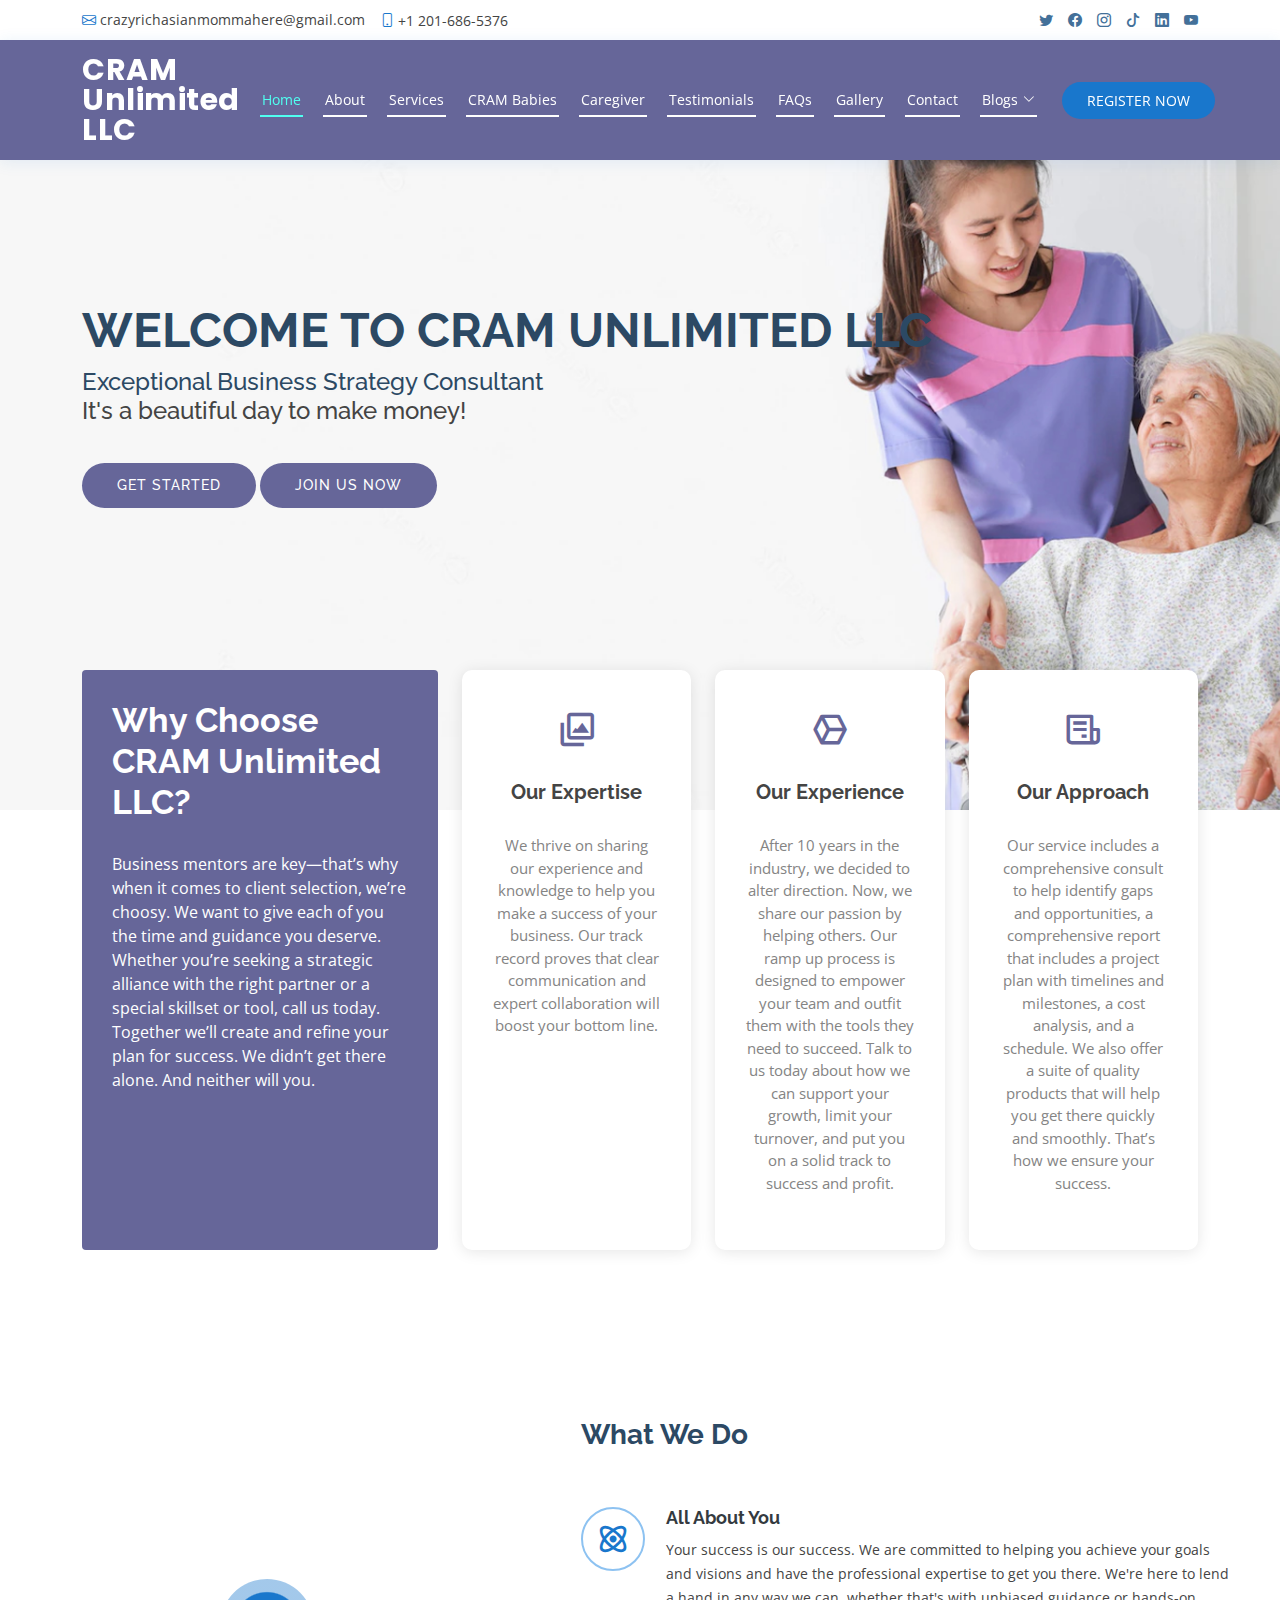
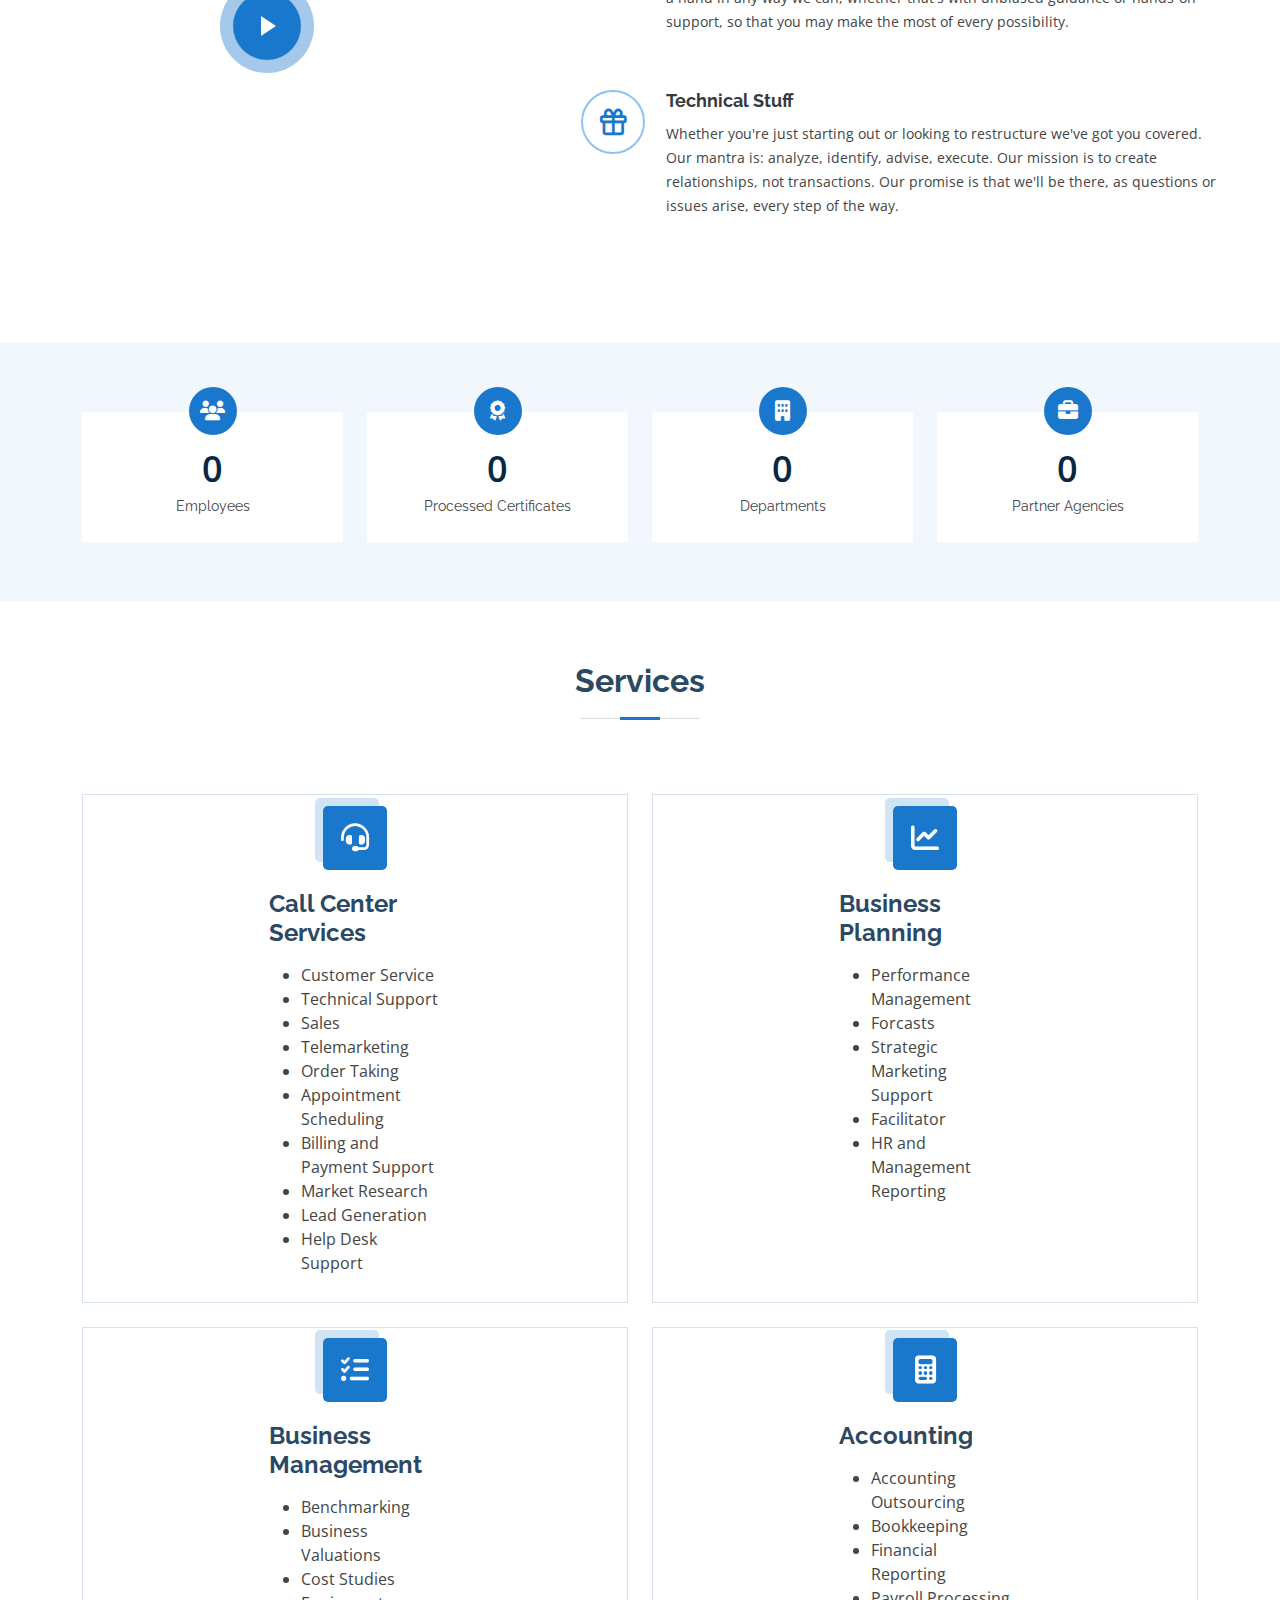
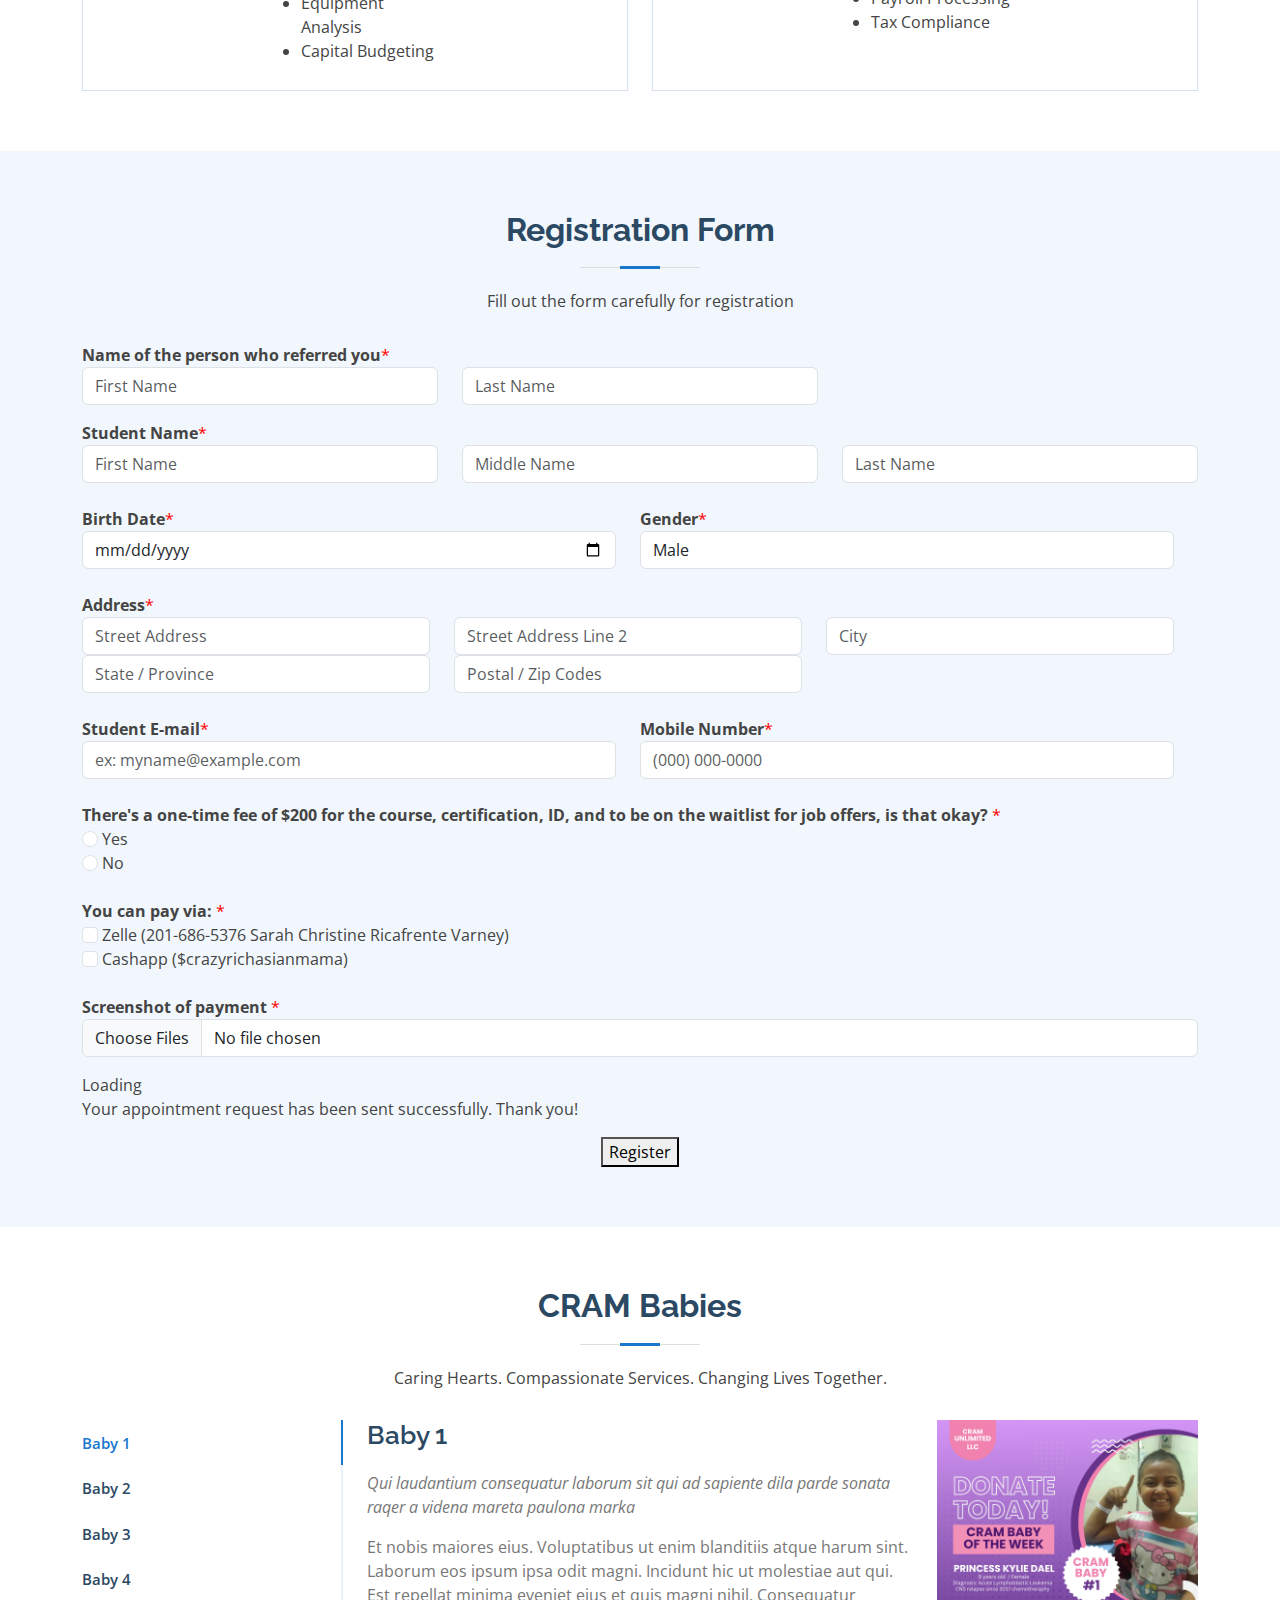
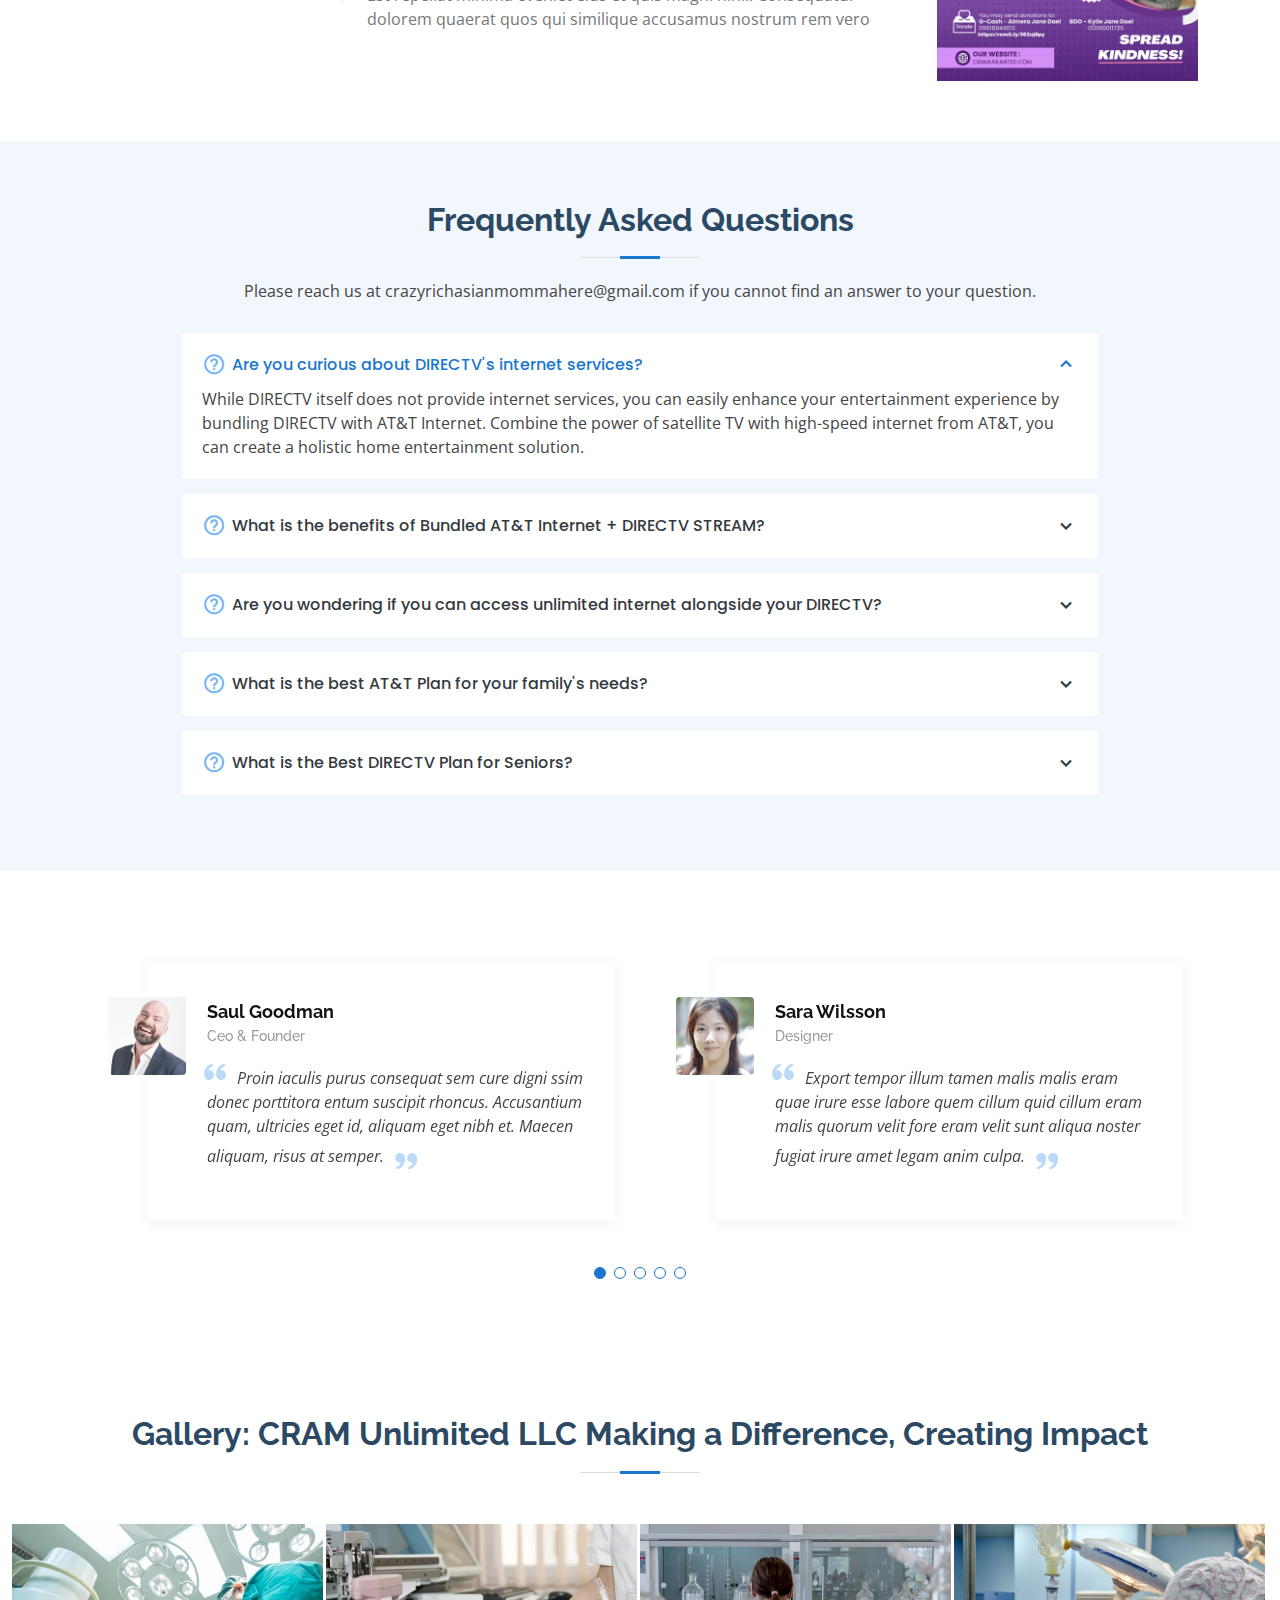
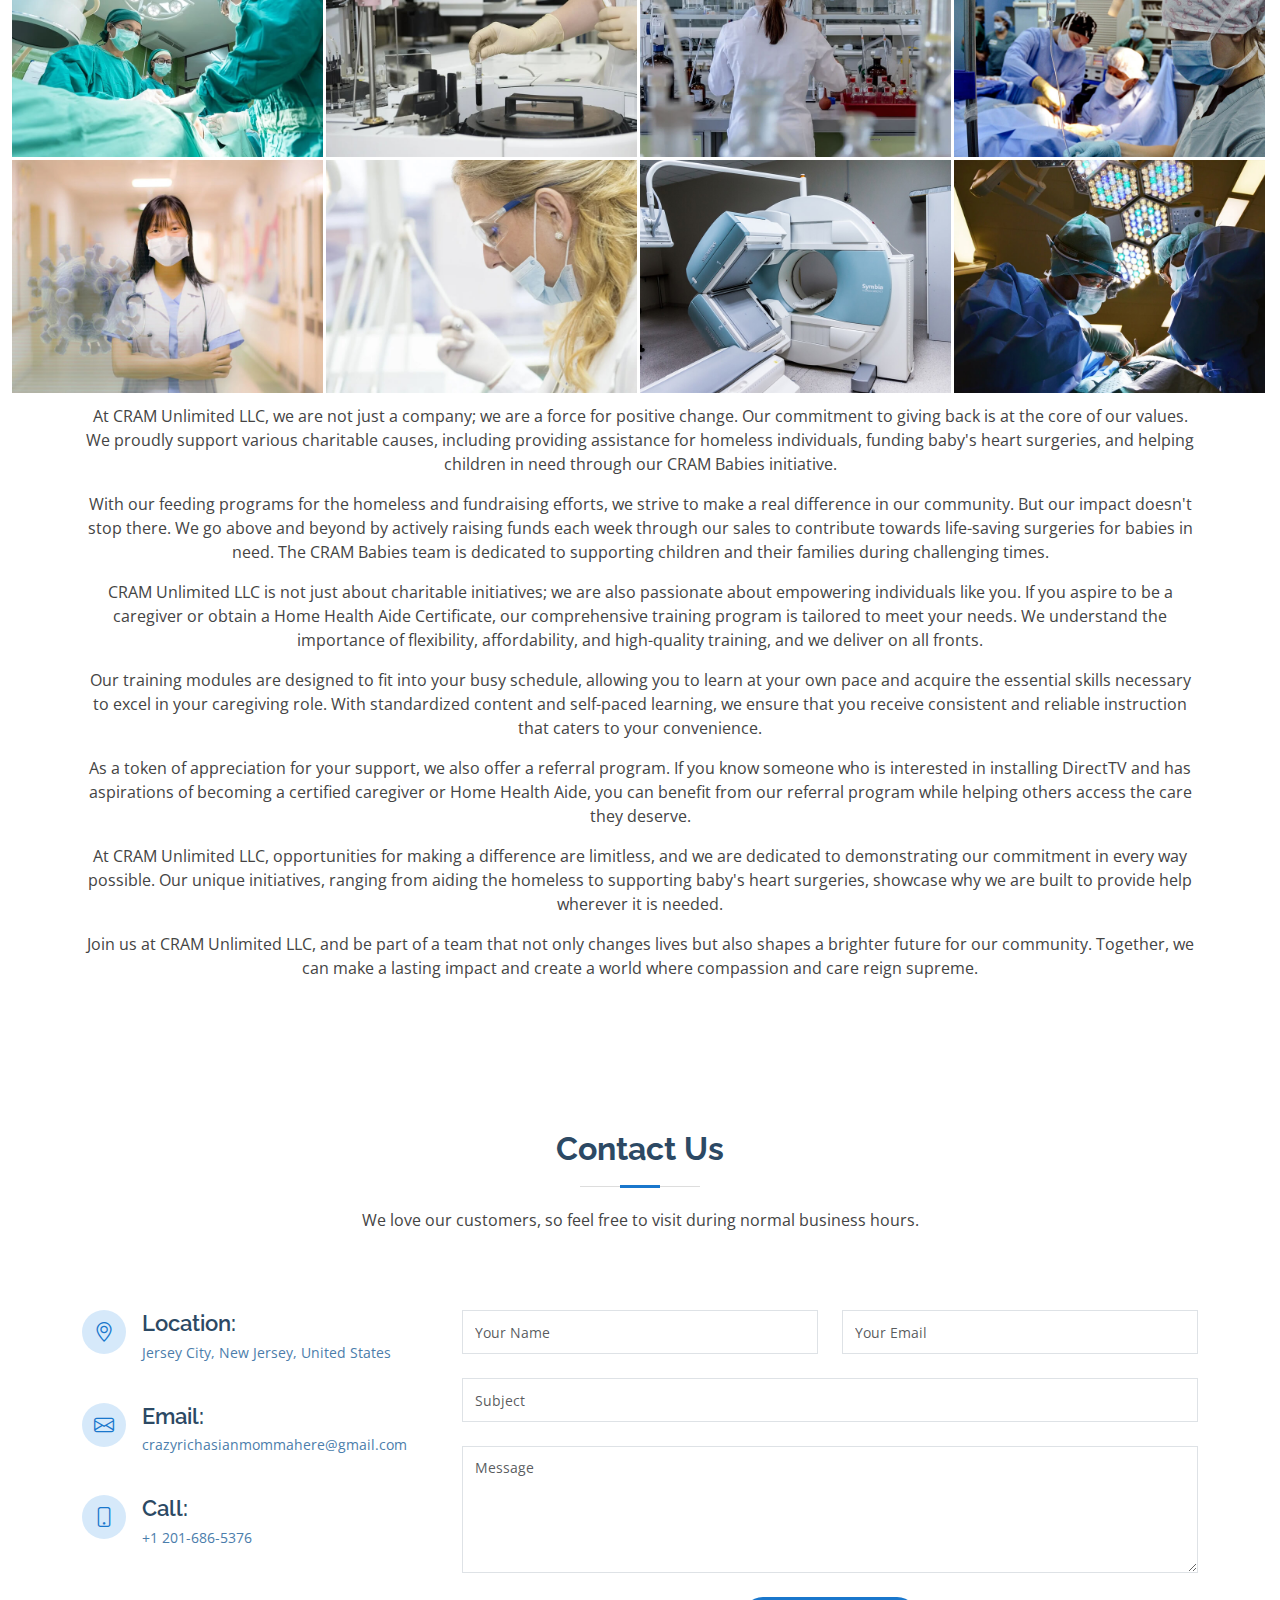
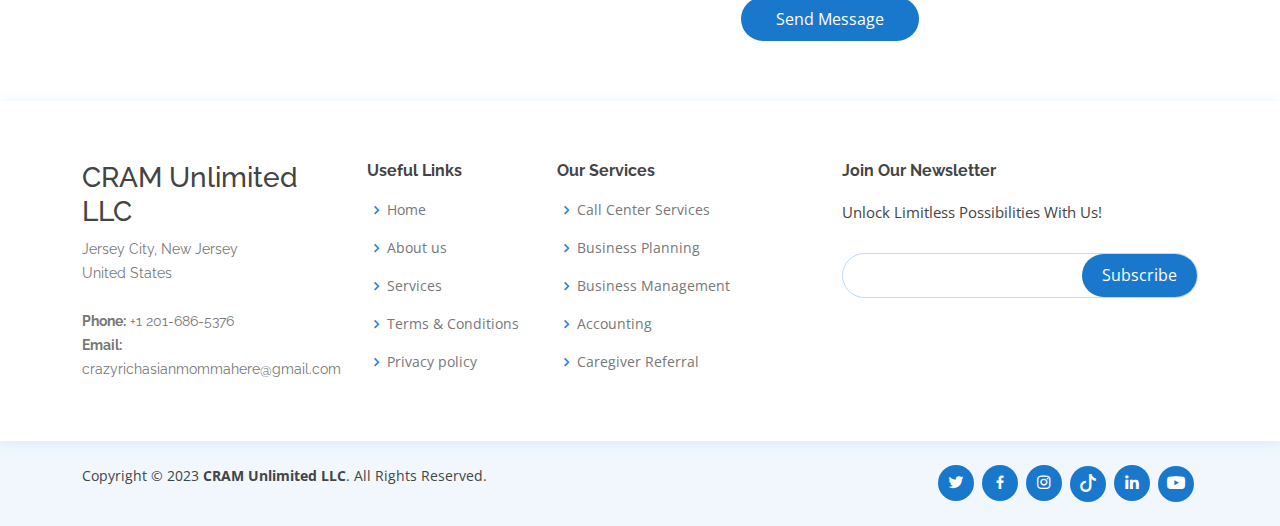
==== commit 00693487: "Added content, Layout and menu adjustments" ====
--- a/index.html
+++ b/index.html
@@ -38,8 +38,8 @@
   <div id="topbar" class="d-flex align-items-center fixed-top">
     <div class="container d-flex justify-content-between">
       <div class="contact-info d-flex align-items-center">
-        <i class="bi bi-envelope"></i> <a href="mailto:contact@example.com">zioncramunlimited@gmail.com</a>
-        <i class="bi bi-phone"></i> +1 2345 6789 01
+        <i class="bi bi-envelope"></i> <a href="mailto:crazyrichasianmommahere@gmail.com">crazyrichasianmommahere@gmail.com</a>
+        <i class="bi bi-phone"></i> +1 201-686-5376
       </div>
       <div class="d-none d-lg-flex social-links align-items-center">
         <a href="https://twitter.com/cramunlimited?t=b79EkEuWoQrE6y3QfHaL0A&s=07" class="twitter"><i class="bi bi-twitter"></i></a>
@@ -56,7 +56,7 @@
   <header id="header" class="fixed-top">
     <div class="container d-flex align-items-center">
 
-      <h1 class="logo me-auto"><a href="index.html">CRAM Unlimited LLC</a></h1>
+      <h1 class="logo me-auto"><a href="#hero">CRAM Unlimited LLC</a></h1>
       <!-- Uncomment below if you prefer to use an image logo -->
       <!-- <a href="index.html" class="logo me-auto"><img src="assets/img/logo.png" alt="" class="img-fluid"></a>-->
 
@@ -66,30 +66,30 @@
           <li><a class="nav-link scrollto" href="#about">About</a></li>
           <li><a class="nav-link scrollto" href="#services">Services</a></li>
           <li><a class="nav-link scrollto" href="#departments">CRAM Babies</a></li>
-          <li><a class="nav-link scrollto" href="#doctors">Doctors</a></li>
-          <li class="dropdown"><a href="#"><span>Drop Down</span> <i class="bi bi-chevron-down"></i></a>
+          <li><a class="nav-link scrollto" href="#caregiver">Caregiver</a></li>
+          <li><a class="nav-link scrollto" href="#testimonials">Testimonials</a></li>
+          <li><a class="nav-link scrollto" href="#faq">FAQs</a></li>
+          <li><a class="nav-link scrollto" href="#gallery">Gallery</a></li>
+          <li><a class="nav-link scrollto" href="#contact">Contact</a></li>
+          <li class="dropdown"><a href="#"><span>Blogs</span> <i class="bi bi-chevron-down"></i></a>
             <ul>
-              <li><a href="#">Blog 1</a></li>
-              <!-- <li class="dropdown"><a href="#"><span>Blogs</span> <i class="bi bi-chevron-right"></i></a>
+              <li><a href="#">Private Care (NYC)</a></li>
+              <!--
+              <li class="dropdown"><a href="#"><span>Deep Drop Down</span> <i class="bi bi-chevron-right"></i></a>
                 <ul>
-                  <li><a href="#">Blog 1</a></li>
-                  <li><a href="#">Blog 2</a></li>
-                  <li><a href="#">Blog 3</a></li>
-                  <li><a href="#">Blog 4</a></li>
-                  <li><a href="#">Blog 5</a></li>
+                  <li><a href="#">Deep Drop Down 1</a></li>
+                  <li><a href="#">Deep Drop Down 2</a></li>
                 </ul>
               </li> -->
-              <li><a href="#">Blog 2</a></li>
-              <li><a href="#">Blog 3</a></li>
-              <li><a href="#">Blog 4</a></li>
+              <li><a href="#">Healthcare NYC</a></li>
+              <li><a href="#">Embrace Growth and <br/>Empowerment Through Caregiver</a></li>
             </ul>
           </li>
-          <li><a class="nav-link scrollto" href="#contact">Contact</a></li>
         </ul>
         <i class="bi bi-list mobile-nav-toggle"></i>
       </nav><!-- .navbar -->
 
-      <a href="#appointment" class="appointment-btn scrollto"><span class="d-none d-md-inline">Join us and</span> Register Now!</a>
+      <a href="#register" class="appointment-btn scrollto">REGISTER NOW</a>
 
     </div>
   </header><!-- End Header -->
@@ -98,9 +98,10 @@
   <section id="hero" class="d-flex align-items-center">
     <div class="container">
       <h1>Welcome to CRAM Unlimited LLC</h1>
-      <h4>Helping you design success!</h4>
       <h2>Exceptional Business Strategy Consultant</h2>
+      <h4>It's a beautiful day to make money!</h4>
       <a href="#about" class="btn-get-started scrollto">Get Started</a>
+      <a href="#register" class="btn-get-started scrollto">JOIN US NOW</a>
     </div>
   </section><!-- End Hero -->
 
@@ -129,11 +130,10 @@
               <div class="row">
                 <div class="col-xl-4 d-flex align-items-stretch">
                   <div class="icon-box mt-4 mt-xl-0">
-                    <i class="bx bx-receipt"></i>
-                    <h4>Our Approach</h4>
-                    <p>Our service includes a comprehensive consult to help identify gaps and opportunities, a comprehensive report that includes a project 
-                      plan with timelines and milestones, a cost analysis, and a schedule. We also offer a suite of quality products that will help you get 
-                      there quickly and smoothly. That’s how we ensure your success.</p>
+                    <i class="bx bx-images"></i>
+                    <h4>Our Expertise</h4>
+                    <p>We thrive on sharing our experience and knowledge to help you make a success of your business. Our track record proves that 
+                      clear communication and expert collaboration will boost your bottom line. </p>
                   </div>
                 </div>
                 <div class="col-xl-4 d-flex align-items-stretch">
@@ -145,13 +145,15 @@
                        limit your turnover, and put you on a solid track to success and profit.</p>
                   </div>
                 </div>
-                <!-- <div class="col-xl-4 d-flex align-items-stretch">
+                <div class="col-xl-4 d-flex align-items-stretch">
                   <div class="icon-box mt-4 mt-xl-0">
-                    <i class="bx bx-images"></i>
-                    <h4>Why Us?</h4>
-                    <p>Business mentors are key — that’s why when it comes to client selection, we’re choosy. We want to give each of you the time and guidance you deserve.  Whether you’re seeking a strategic alliance with the right partner or a special skillset or tool, call us today. Together we’ll create and refine your plan for success. We didn’t get there alone. And neither will you.</p>
-                  </div>
-                </div> -->
+                    <i class="bx bx-receipt"></i>
+                    <h4>Our Approach</h4>
+                    <p>Our service includes a comprehensive consult to help identify gaps and opportunities, a comprehensive report that includes a project 
+                      plan with timelines and milestones, a cost analysis, and a schedule. We also offer a suite of quality products that will help you get 
+                      there quickly and smoothly. That’s how we ensure your success.</p>
+                  </div>
+                </div>
               </div>
             </div><!-- End .content-->
           </div>
@@ -172,25 +174,17 @@
           <div class="col-xl-7 col-lg-6 icon-boxes d-flex flex-column align-items-stretch justify-content-center py-5 px-lg-5">
             <h3>What We Do</h3>
             
-
             <div class="icon-box">
-              <div class="icon"><i class="bx bx-fingerprint"></i></div>
+              <div class="icon"><i class="bx bx-atom"></i></div>
               <h4 class="title"><a href="">All About You</a></h4>
               <p class="description">Your success is our success. We are committed to helping you achieve your goals and visions and have the professional expertise to get you there. We're here to lend a hand in any way we can, whether that's with unbiased guidance or hands-on support, so that you may make the most of every possibility. </p>
             </div>
-
             <div class="icon-box">
               <div class="icon"><i class="bx bx-gift"></i></div>
               <h4 class="title"><a href="">Technical Stuff</a></h4>
               <p class="description">Whether you're just starting out or looking to restructure we've got you covered. Our mantra is: analyze, identify, advise, execute. Our mission is to create relationships, not transactions. Our promise is that we'll be there, as questions or issues arise, every step of the way. </p>
             </div>
 
-            <div class="icon-box">
-              <div class="icon"><i class="bx bx-atom"></i></div>
-              <h4 class="title"><a href="">Our Expertise</a></h4>
-              <p class="description">We thrive on sharing our experience and knowledge to help you make a success of your business. Our track record proves that clear communication and expert collaboration will boost your bottom line. </p>
-            </div>
-
           </div>
         </div>
 
@@ -205,23 +199,23 @@
 
           <div class="col-lg-3 col-md-6">
             <div class="count-box">
-              <i class="fas fa-user-md"></i>
-              <span data-purecounter-start="0" data-purecounter-end="27" data-purecounter-duration="1" class="purecounter"></span>
+              <i class="fas fa-users"></i>
+              <span data-purecounter-start="0" data-purecounter-end="25" data-purecounter-duration="1" class="purecounter"></span>
               <p>Employees</p>
             </div>
           </div>
 
           <div class="col-lg-3 col-md-6 mt-5 mt-md-0">
             <div class="count-box">
-              <i class="far fa-hospital"></i>
-              <span data-purecounter-start="0" data-purecounter-end="18" data-purecounter-duration="1" class="purecounter"></span>
-              <p>Departments</p>
+              <i class="fas fa-award"></i>
+              <span data-purecounter-start="0" data-purecounter-end="64" data-purecounter-duration="1" class="purecounter"></span>
+              <p>Processed Certificates</p>
             </div>
           </div>
 
           <div class="col-lg-3 col-md-6 mt-5 mt-lg-0">
             <div class="count-box">
-              <i class="fas fa-flask"></i>
+              <i class="fas fa-building"></i>
               <span data-purecounter-start="0" data-purecounter-end="7" data-purecounter-duration="1" class="purecounter"></span>
               <p>Departments</p>
             </div>
@@ -229,9 +223,9 @@
 
           <div class="col-lg-3 col-md-6 mt-5 mt-lg-0">
             <div class="count-box">
-              <i class="fas fa-award"></i>
+              <i class="fas fa-briefcase"></i>
               <span data-purecounter-start="0" data-purecounter-end="4" data-purecounter-duration="1" class="purecounter"></span>
-              <p>Partner agencies</p>
+              <p>Partner Agencies</p>
             </div>
           </div>
 
@@ -319,7 +313,7 @@
     </section><!-- End Services Section -->
 
     <!-- ======= Form Section ======= -->
-    <section id="appointment" class="appointment section-bg">
+    <section id="register" class="register section-bg">
       <div class="container">
         <div class="forms">
         <div class="section-title">
@@ -501,7 +495,7 @@
 
         <div class="section-title">
           <h2>CRAM Babies</h2>
-          <p>Magnam dolores commodi suscipit. Necessitatibus eius consequatur ex aliquid fuga eum quidem. Sit sint consectetur velit. Quisquam quos quisquam cupiditate. Et nemo qui impedit suscipit alias ea. Quia fugiat sit in iste officiis commodi quidem hic quas.</p>
+          <p>Caring Hearts. Compassionate Services. Changing Lives Together.</p>
         </div>
 
         <div class="row gy-4">
@@ -529,7 +523,7 @@
               <div class="tab-pane active show" id="tab-1">
                 <div class="row gy-4">
                   <div class="col-lg-8 details order-2 order-lg-1">
-                    <h3>Cardiology</h3>
+                    <h3>Baby 1</h3>
                     <p class="fst-italic">Qui laudantium consequatur laborum sit qui ad sapiente dila parde sonata raqer a videna mareta paulona marka</p>
                     <p>Et nobis maiores eius. Voluptatibus ut enim blanditiis atque harum sint. Laborum eos ipsum ipsa odit magni. Incidunt hic ut molestiae aut qui. Est repellat minima eveniet eius et quis magni nihil. Consequatur dolorem quaerat quos qui similique accusamus nostrum rem vero</p>
                   </div>
@@ -541,7 +535,7 @@
               <div class="tab-pane" id="tab-2">
                 <div class="row gy-4">
                   <div class="col-lg-8 details order-2 order-lg-1">
-                    <h3>Et blanditiis nemo veritatis excepturi</h3>
+                    <h3>Baby 2</h3>
                     <p class="fst-italic">Qui laudantium consequatur laborum sit qui ad sapiente dila parde sonata raqer a videna mareta paulona marka</p>
                     <p>Ea ipsum voluptatem consequatur quis est. Illum error ullam omnis quia et reiciendis sunt sunt est. Non aliquid repellendus itaque accusamus eius et velit ipsa voluptates. Optio nesciunt eaque beatae accusamus lerode pakto madirna desera vafle de nideran pal</p>
                   </div>
@@ -553,7 +547,7 @@
               <div class="tab-pane" id="tab-3">
                 <div class="row gy-4">
                   <div class="col-lg-8 details order-2 order-lg-1">
-                    <h3>Impedit facilis occaecati odio neque aperiam sit</h3>
+                    <h3>Baby 3</h3>
                     <p class="fst-italic">Eos voluptatibus quo. Odio similique illum id quidem non enim fuga. Qui natus non sunt dicta dolor et. In asperiores velit quaerat perferendis aut</p>
                     <p>Iure officiis odit rerum. Harum sequi eum illum corrupti culpa veritatis quisquam. Neque necessitatibus illo rerum eum ut. Commodi ipsam minima molestiae sed laboriosam a iste odio. Earum odit nesciunt fugiat sit ullam. Soluta et harum voluptatem optio quae</p>
                   </div>
@@ -565,7 +559,7 @@
               <div class="tab-pane" id="tab-4">
                 <div class="row gy-4">
                   <div class="col-lg-8 details order-2 order-lg-1">
-                    <h3>Fuga dolores inventore laboriosam ut est accusamus laboriosam dolore</h3>
+                    <h3>Baby 4</h3>
                     <p class="fst-italic">Totam aperiam accusamus. Repellat consequuntur iure voluptas iure porro quis delectus</p>
                     <p>Eaque consequuntur consequuntur libero expedita in voluptas. Nostrum ipsam necessitatibus aliquam fugiat debitis quis velit. Eum ex maxime error in consequatur corporis atque. Eligendi asperiores sed qui veritatis aperiam quia a laborum inventore</p>
                   </div>
@@ -594,6 +588,7 @@
     </section><!-- End Departments Section -->
 
     <!-- ======= Doctors Section ======= -->
+    <!--
     <section id="doctors" class="doctors">
       <div class="container">
 
@@ -675,7 +670,8 @@
         </div>
 
       </div>
-    </section><!-- End Doctors Section -->
+    </section>-->
+    <!-- End Doctors Section -->
 
     <!-- ======= Frequently Asked Questions Section ======= -->
     <section id="faq" class="faq section-bg">
@@ -833,8 +829,7 @@
       <div class="container">
 
         <div class="section-title">
-          <h2>Gallery</h2>
-          <p>Magnam dolores commodi suscipit. Necessitatibus eius consequatur ex aliquid fuga eum quidem. Sit sint consectetur velit. Quisquam quos quisquam cupiditate. Et nemo qui impedit suscipit alias ea. Quia fugiat sit in iste officiis commodi quidem hic quas.</p>
+          <h2>Gallery: CRAM Unlimited LLC Making a Difference, Creating Impact</h2>
         </div>
       </div>
 
@@ -908,6 +903,44 @@
         </div>
 
       </div>
+
+      <div class="container">
+
+        <div class="section-title">
+          <p class="pt-2">
+            At CRAM Unlimited LLC, we are not just a company; we are a force for positive change. Our commitment to giving back is at the core 
+            of our values. We proudly support various charitable causes, including providing assistance for homeless individuals, 
+            funding baby's heart surgeries, and helping children in need through our CRAM Babies initiative.
+          </p>
+          <p class="pt-3">
+            With our feeding programs for the homeless and fundraising efforts, we strive to make a real difference in our community. But our impact doesn't 
+            stop there. We go above and beyond by actively raising funds each week through our sales to contribute towards life-saving surgeries for 
+            babies in need. The CRAM Babies team is dedicated to supporting children and their families during challenging times.
+          </p>
+          <p class="pt-3">
+            CRAM Unlimited LLC is not just about charitable initiatives; we are also passionate about empowering individuals like you. If you aspire to be a 
+            caregiver or obtain a Home Health Aide Certificate, our comprehensive training program is tailored to meet your needs. We understand the importance of 
+            flexibility, affordability, and high-quality training, and we deliver on all fronts.
+          </p>
+          <p class="pt-3">
+            Our training modules are designed to fit into your busy schedule, allowing you to learn at your own pace and acquire the essential skills necessary 
+            to excel in your caregiving role. With standardized content and self-paced learning, we ensure that you receive consistent and reliable instruction 
+            that caters to your convenience.
+          </p>
+          <p class="pt-3">
+            As a token of appreciation for your support, we also offer a referral program. If you know someone who is interested in installing DirectTV and has 
+            aspirations of becoming a certified caregiver or Home Health Aide, you can benefit from our referral program while helping others access the care they deserve.
+          </p>
+          <p class="pt-3">
+            At CRAM Unlimited LLC, opportunities for making a difference are limitless, and we are dedicated to demonstrating our commitment in every way possible. 
+            Our unique initiatives, ranging from aiding the homeless to supporting baby's heart surgeries, showcase why we are built to provide help wherever it is needed.
+          </p>
+          <p class="pt-3">
+            Join us at CRAM Unlimited LLC, and be part of a team that not only changes lives but also shapes a brighter future for our community. Together, we can make
+             a lasting impact and create a world where compassion and care reign supreme.
+          </p>
+        </div>
+      </div>
     </section><!-- End Gallery Section -->
 
     <!-- ======= Contact Section ======= -->
@@ -915,12 +948,10 @@
       <div class="container">
 
         <div class="section-title">
-          <h2>Contact</h2>
-          <p>Magnam dolores commodi suscipit. Necessitatibus eius consequatur ex aliquid fuga eum quidem. Sit sint consectetur velit. Quisquam quos quisquam cupiditate. Et nemo qui impedit suscipit alias ea. Quia fugiat sit in iste officiis commodi quidem hic quas.</p>
-        </div>
-      </div>
-
-      
+          <h2>Contact Us</h2>
+          <p>We love our customers, so feel free to visit during normal business hours.</p>
+        </div>
+      </div> 
 
       <div class="container">
         <div class="row mt-5">
@@ -930,19 +961,19 @@
               <div class="address">
                 <i class="bi bi-geo-alt"></i>
                 <h4>Location:</h4>
-                <p>A108 Lorem Street, New York, NY 535022</p>
+                <p>Jersey City, New Jersey, United States</p>
               </div>
 
               <div class="email">
                 <i class="bi bi-envelope"></i>
                 <h4>Email:</h4>
-                <p>zioncramunlimited@gmail.com</p>
+                <p>crazyrichasianmommahere@gmail.com</p>
               </div>
 
               <div class="phone">
                 <i class="bi bi-phone"></i>
                 <h4>Call:</h4>
-                <p>+1 234 5678 90</p>
+                <p>+1 201-686-5376</p>
               </div>
 
             </div>
@@ -991,23 +1022,21 @@
         <div class="row">
 
           <div class="col-lg-3 col-md-6 footer-contact">
-            <h3>CRAM Unlimited</h3>
-            <p>
-              A108 Lorem Street <br>
-              New York, NY 535022<br>
+            <h3>CRAM Unlimited LLC</h3>
+            <p>Jersey City, New Jersey<br>
               United States <br><br>
-              <strong>Phone:</strong> +1 234 5678 90<br>
-              <strong>Email:</strong> zioncramunlimited@gmail.com<br>
+              <strong>Phone:</strong> +1 201-686-5376<br>
+              <strong>Email:</strong> crazyrichasianmommahere@gmail.com<br>
             </p>
           </div>
 
           <div class="col-lg-2 col-md-6 footer-links">
             <h4>Useful Links</h4>
             <ul>
-              <li><i class="bx bx-chevron-right"></i> <a href="#">Home</a></li>
-              <li><i class="bx bx-chevron-right"></i> <a href="#">About us</a></li>
-              <li><i class="bx bx-chevron-right"></i> <a href="#">Services</a></li>
-              <li><i class="bx bx-chevron-right"></i> <a href="#">Terms of service</a></li>
+              <li><i class="bx bx-chevron-right"></i> <a href="#hero">Home</a></li>
+              <li><i class="bx bx-chevron-right"></i> <a href="#about">About us</a></li>
+              <li><i class="bx bx-chevron-right"></i> <a href="#services">Services</a></li>
+              <li><i class="bx bx-chevron-right"></i> <a href="#">Terms & Conditions</a></li>
               <li><i class="bx bx-chevron-right"></i> <a href="#">Privacy policy</a></li>
             </ul>
           </div>
@@ -1015,17 +1044,17 @@
           <div class="col-lg-3 col-md-6 footer-links">
             <h4>Our Services</h4>
             <ul>
-              <li><i class="bx bx-chevron-right"></i> <a href="#">Web Design</a></li>
-              <li><i class="bx bx-chevron-right"></i> <a href="#">Web Development</a></li>
-              <li><i class="bx bx-chevron-right"></i> <a href="#">Product Management</a></li>
-              <li><i class="bx bx-chevron-right"></i> <a href="#">Marketing</a></li>
-              <li><i class="bx bx-chevron-right"></i> <a href="#">Graphic Design</a></li>
+              <li><i class="bx bx-chevron-right"></i> <a href="#">Call Center Services</a></li>
+              <li><i class="bx bx-chevron-right"></i> <a href="#">Business Planning</a></li>
+              <li><i class="bx bx-chevron-right"></i> <a href="#">Business Management</a></li>
+              <li><i class="bx bx-chevron-right"></i> <a href="#">Accounting</a></li>
+              <li><i class="bx bx-chevron-right"></i> <a href="#">Caregiver Referral</a></li>
             </ul>
           </div>
 
           <div class="col-lg-4 col-md-6 footer-newsletter">
             <h4>Join Our Newsletter</h4>
-            <p>Tamen quem nulla quae legam multos aute sint culpa legam noster magna</p>
+            <p>Unlock Limitless Possibilities With Us!</p>
             <form action="" method="post">
               <input type="email" name="email"><input type="submit" value="Subscribe">
             </form>
@@ -1039,7 +1068,7 @@
 
       <div class="me-md-auto text-center text-md-start">
         <div class="copyright">
-           Copyright &copy; 2023 <strong><span>CRAM Unlimited LLC</span></strong>. All Rights Reserved
+          Copyright &copy; 2023 <strong><span>CRAM Unlimited LLC</span></strong>. All Rights Reserved.
         </div>
         
       </div>
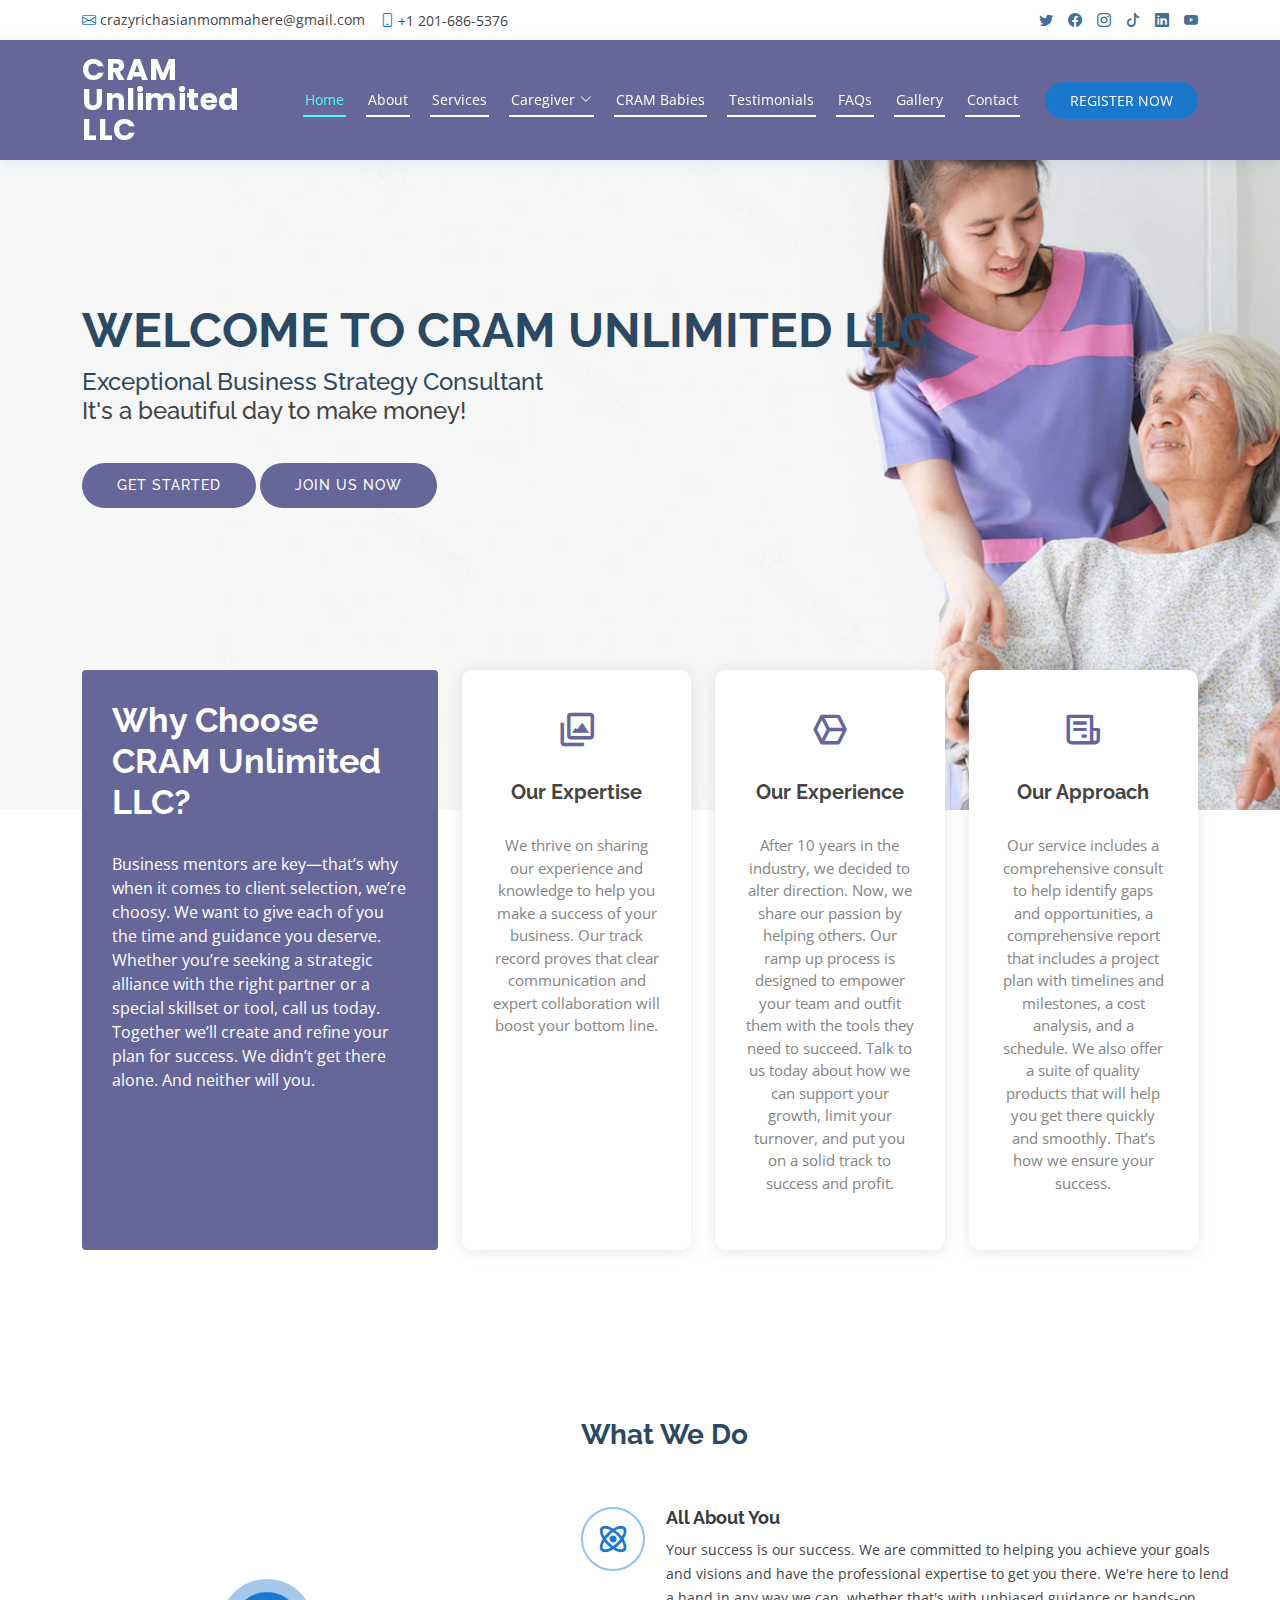
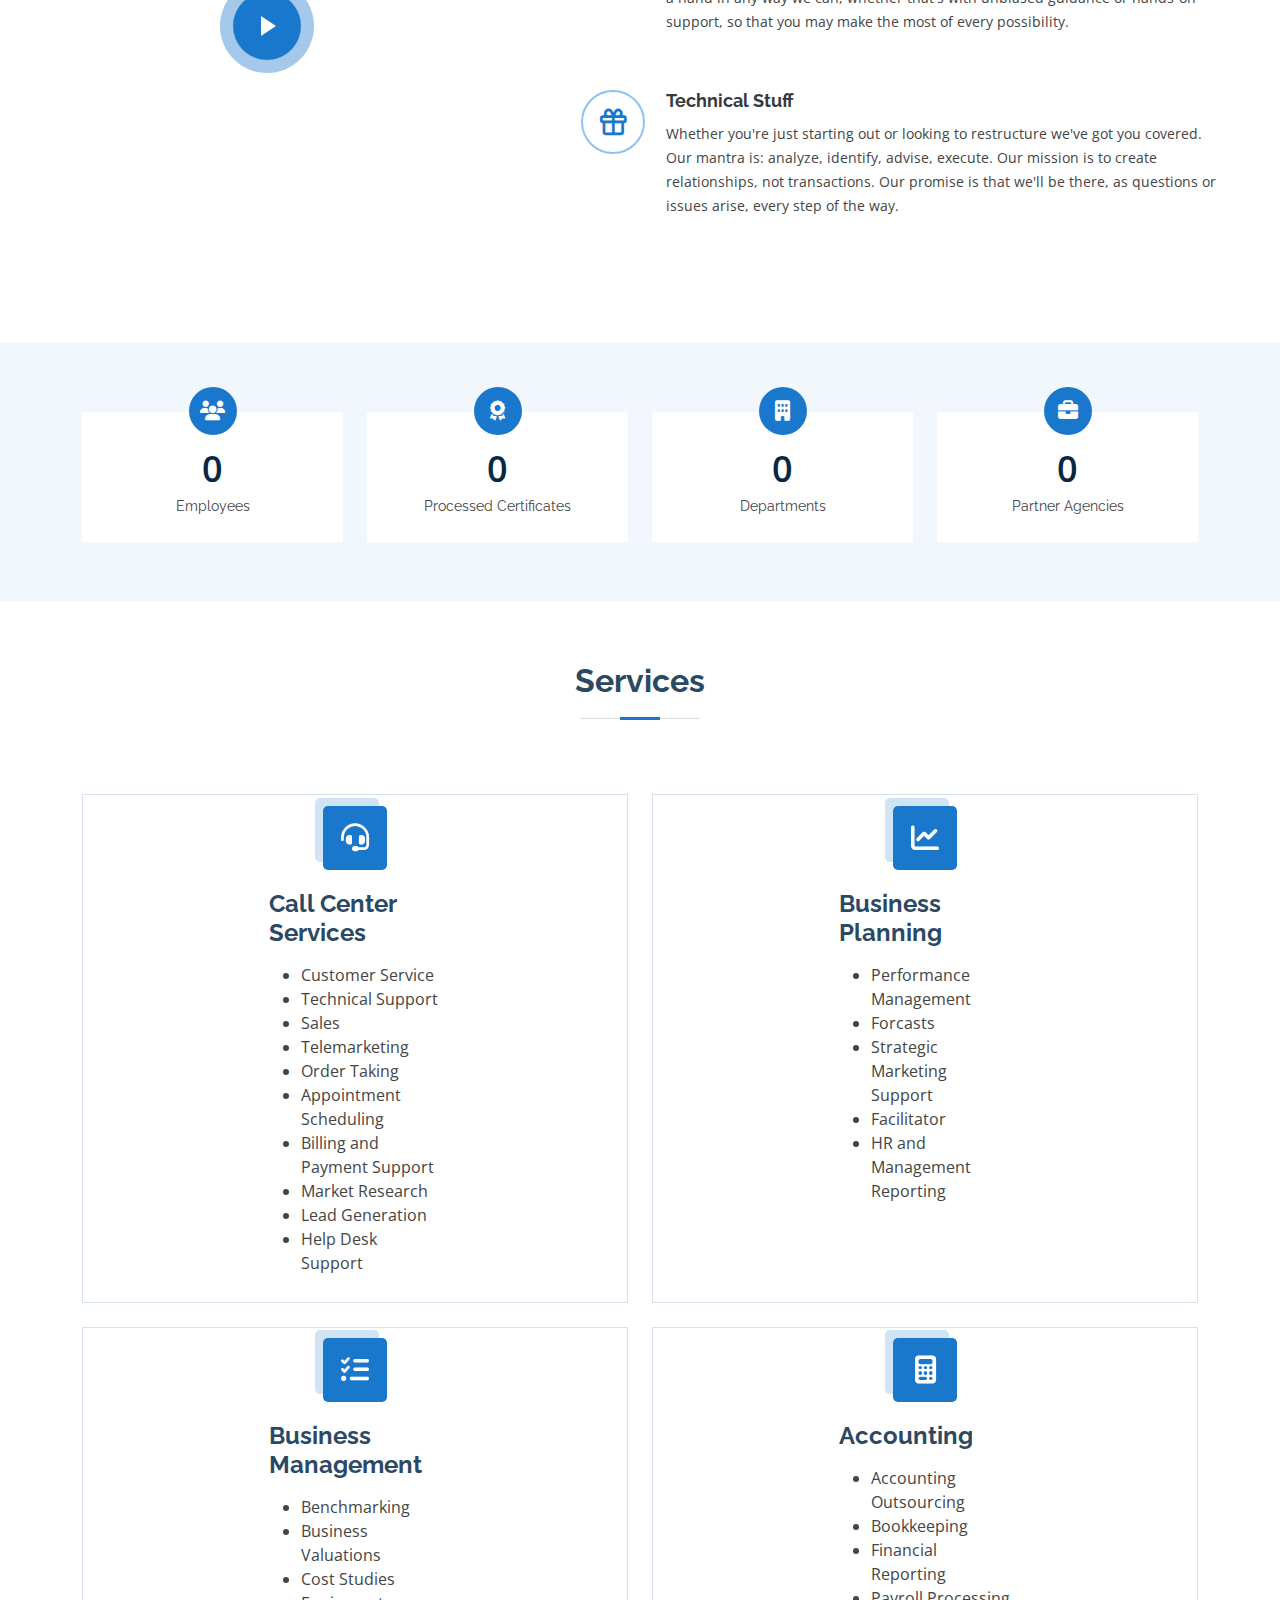
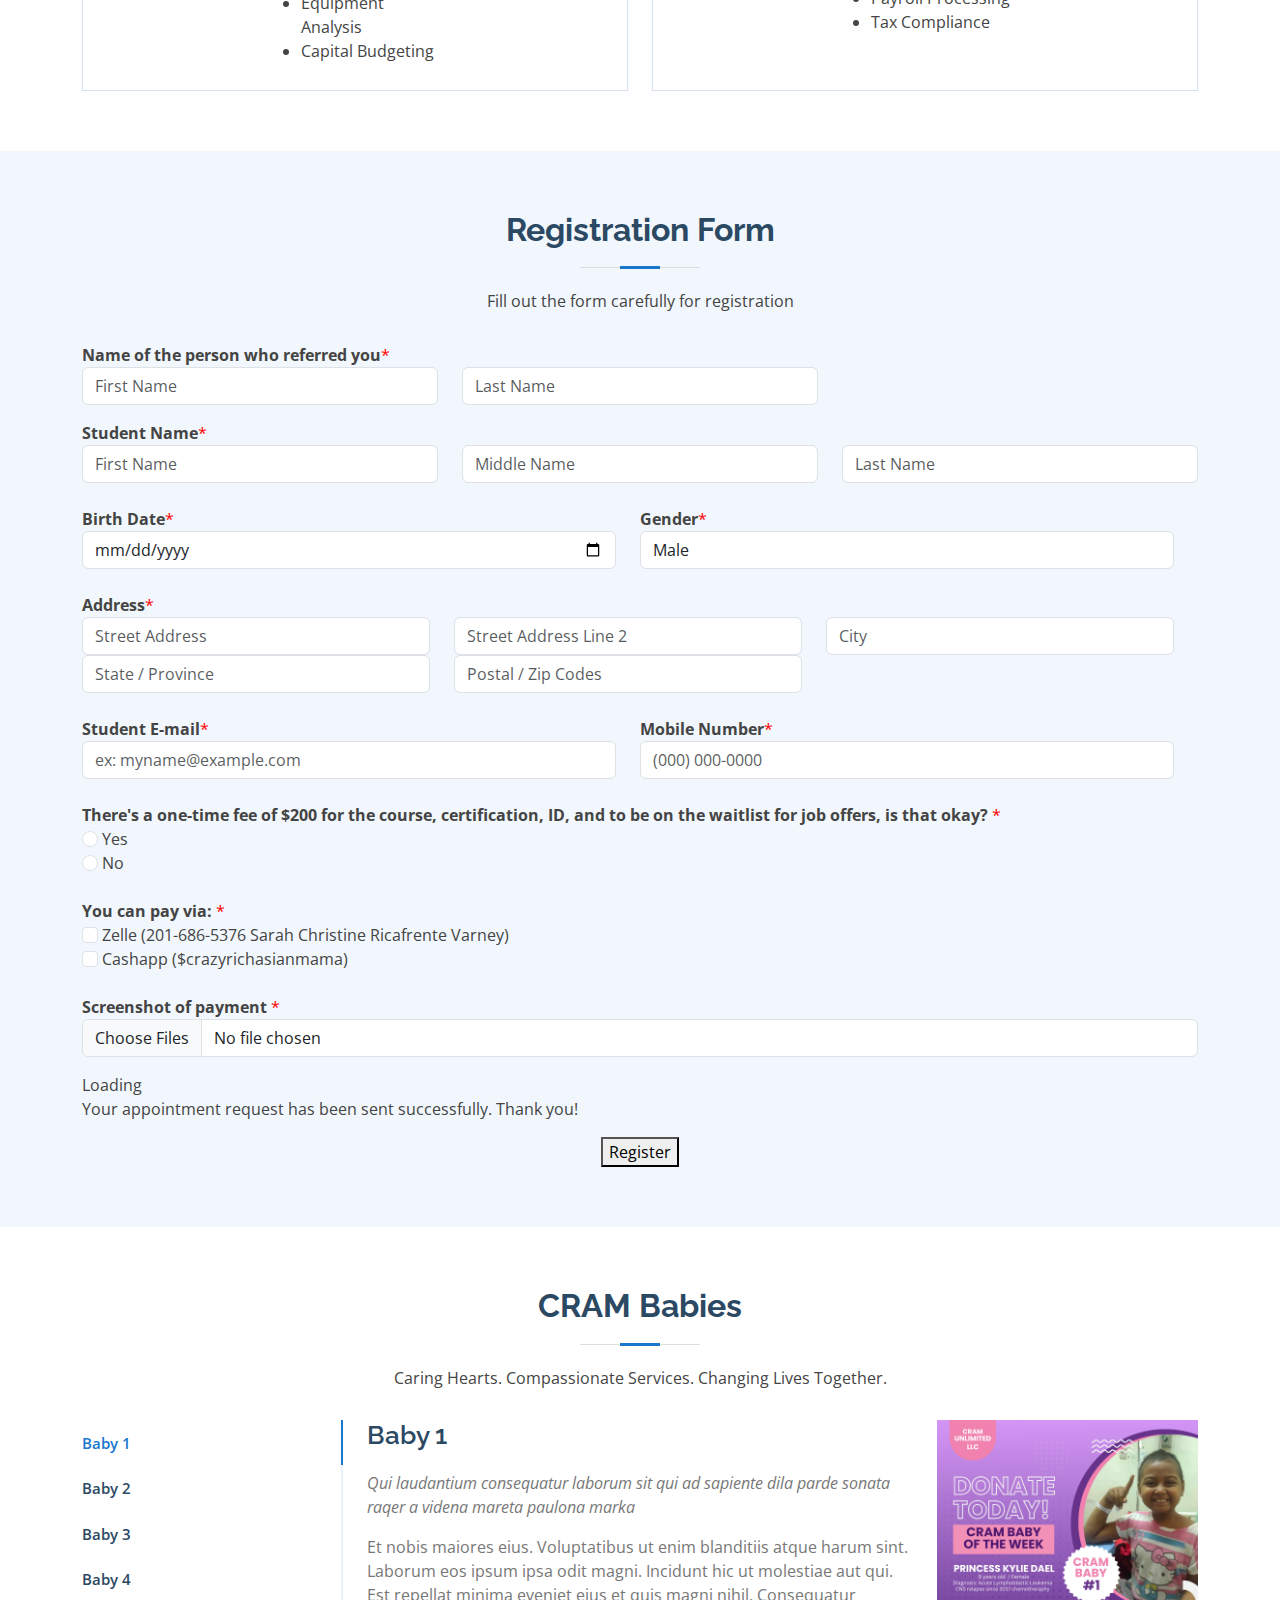
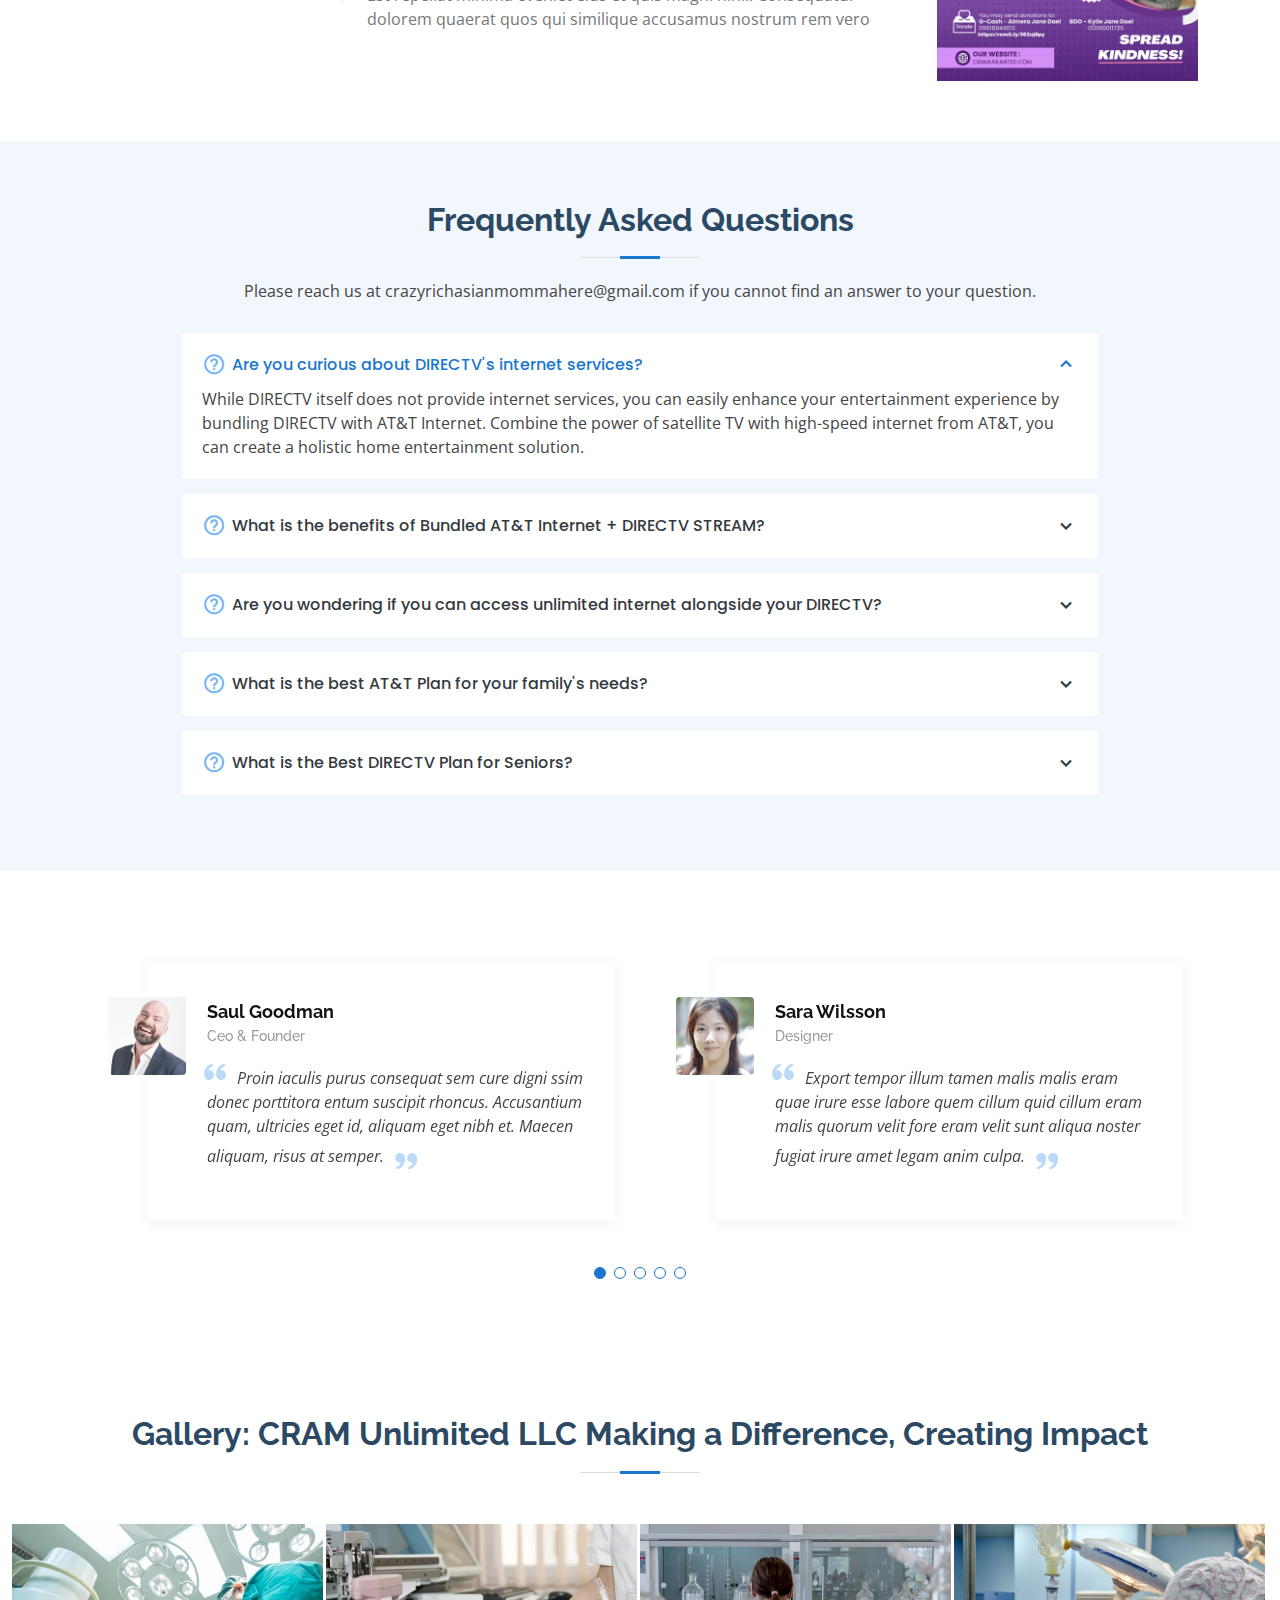
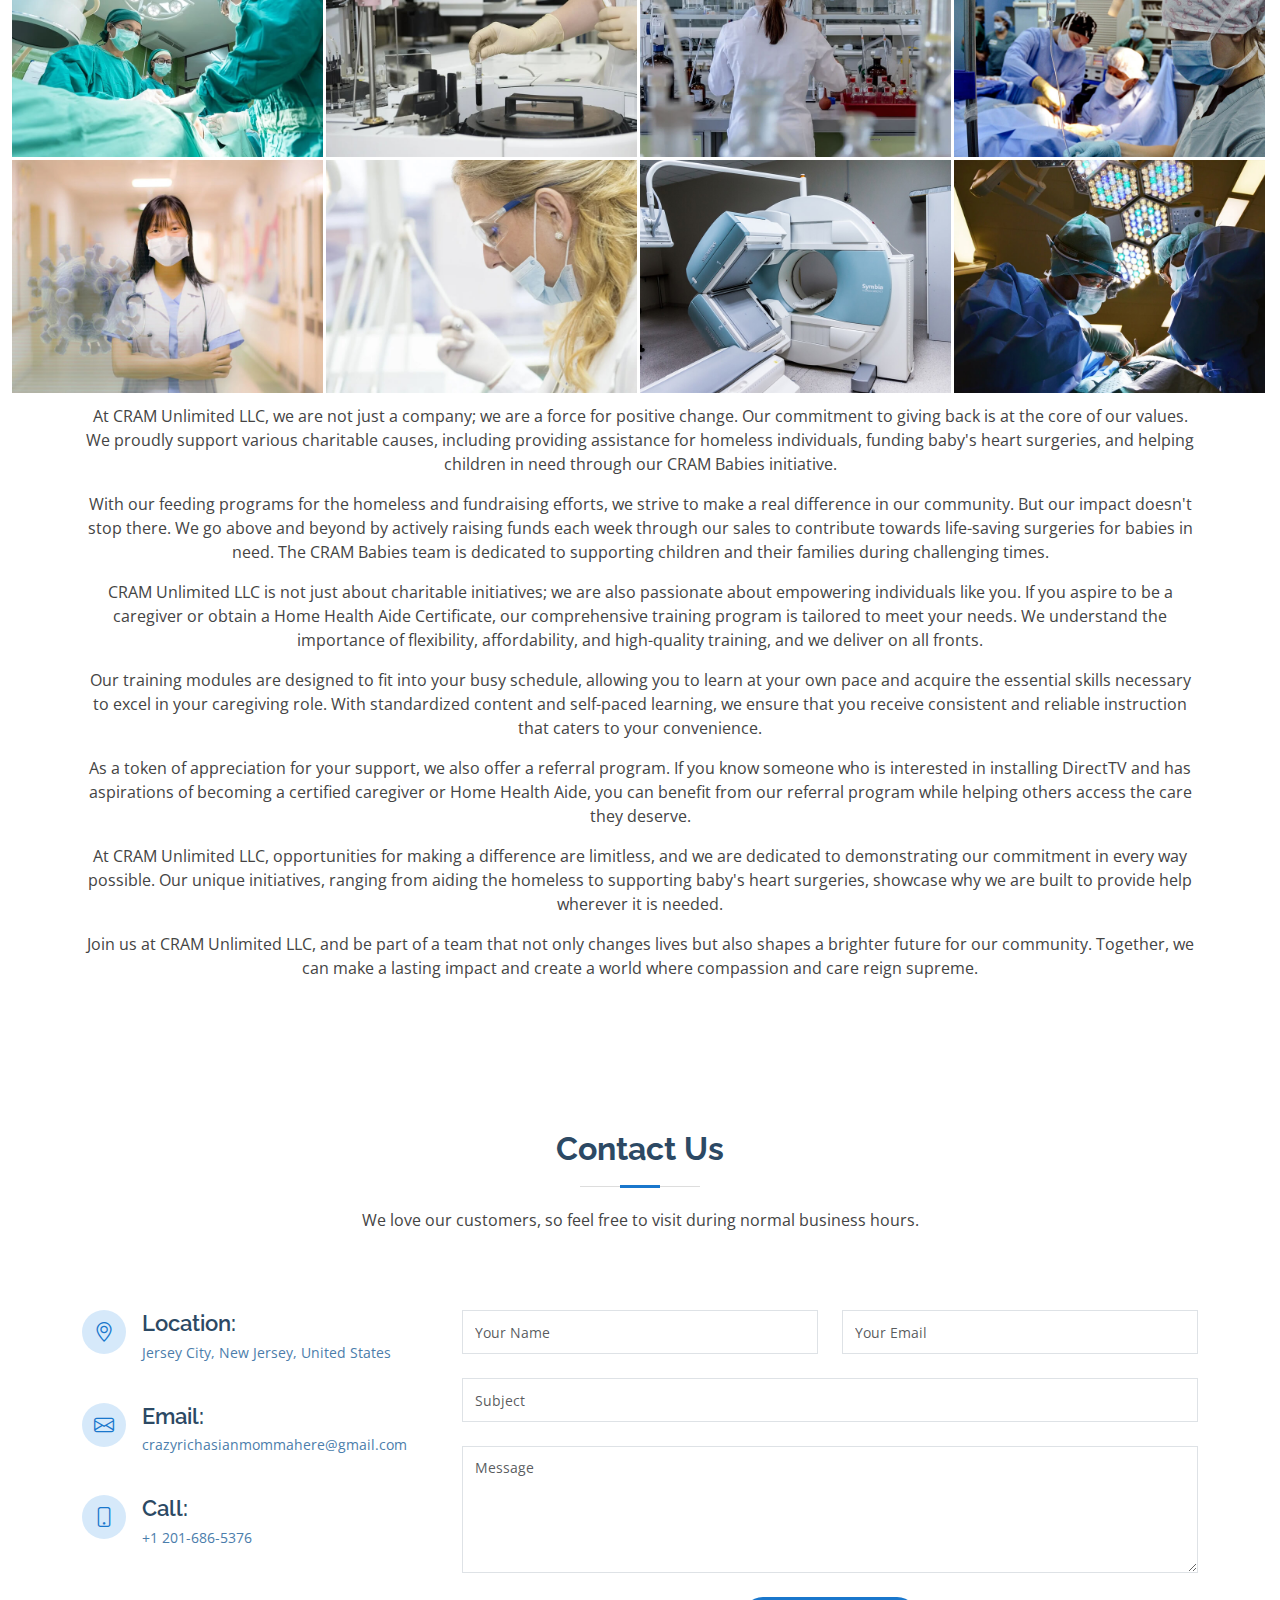
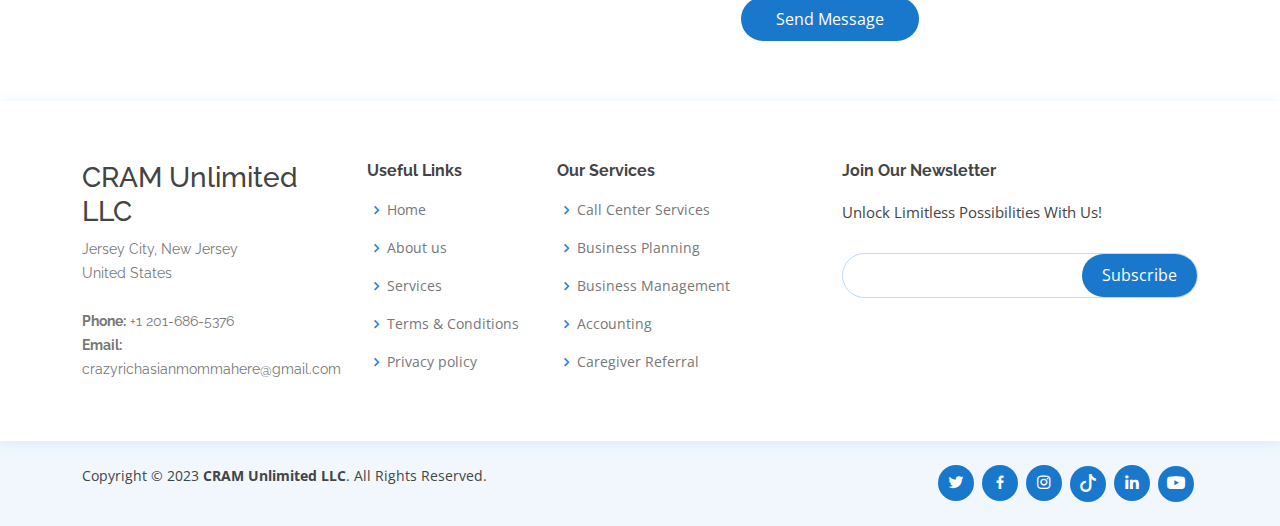
==== commit 587847f3: "Added content, Layout and menu adjustments" ====
--- a/index.html
+++ b/index.html
@@ -56,7 +56,7 @@
   <header id="header" class="fixed-top">
     <div class="container d-flex align-items-center">
 
-      <h1 class="logo me-auto"><a href="#hero">CRAM Unlimited LLC</a></h1>
+      <h1 class="logo me-auto"><a href="#">CRAM Unlimited LLC</a></h1>
       <!-- Uncomment below if you prefer to use an image logo -->
       <!-- <a href="index.html" class="logo me-auto"><img src="assets/img/logo.png" alt="" class="img-fluid"></a>-->
 
@@ -65,26 +65,42 @@
           <li><a class="nav-link scrollto active" href="#hero">Home</a></li>
           <li><a class="nav-link scrollto" href="#about">About</a></li>
           <li><a class="nav-link scrollto" href="#services">Services</a></li>
+          <li class="dropdown"><a href="#"><span>Caregiver</span> <i class="bi bi-chevron-down"></i></a>
+            <ul>
+              <li class="dropdown"><a href="#"><span>Blogs</span> <i class="bi bi-chevron-right"></i></a>
+                <ul>
+                  <li><a href="#">Why Obtain Home Health<br/>Aide Certification</a></li>
+                  <li><a href="#">Private Care (NYC)</a></li>
+                  <li><a href="#">Healthcare NYC</a></li>
+                  <li><a href="#">Embrace Growth and <br/>Empowerment Through Caregiver</a></li>
+                </ul>
+              </li> 
+              <li><a href="#">Sample ID</a></li>
+              <li><a href="#">Sample Certificate</a></li>
+            </ul>
+          </li>
           <li><a class="nav-link scrollto" href="#departments">CRAM Babies</a></li>
-          <li><a class="nav-link scrollto" href="#caregiver">Caregiver</a></li>
           <li><a class="nav-link scrollto" href="#testimonials">Testimonials</a></li>
           <li><a class="nav-link scrollto" href="#faq">FAQs</a></li>
           <li><a class="nav-link scrollto" href="#gallery">Gallery</a></li>
           <li><a class="nav-link scrollto" href="#contact">Contact</a></li>
-          <li class="dropdown"><a href="#"><span>Blogs</span> <i class="bi bi-chevron-down"></i></a>
+          <!--
+          <li class="dropdown">
+            <a href="#"><span>Caregiver</span> <i class="bi bi-chevron-down"></i></a>
             <ul>
-              <li><a href="#">Private Care (NYC)</a></li>
-              <!--
-              <li class="dropdown"><a href="#"><span>Deep Drop Down</span> <i class="bi bi-chevron-right"></i></a>
+              <li><a href="#">Why Obtain Home Health Aide Certification</a></li>
+              <li class="dropdown"><a href="#"><span>Blogs</span> <i class="bi bi-chevron-right"></i></a>
                 <ul>
-                  <li><a href="#">Deep Drop Down 1</a></li>
-                  <li><a href="#">Deep Drop Down 2</a></li>
+                  <li><a href="#">Private Care (NYC)</a></li>
+                  <li><a href="#">Healthcare NYC</a></li>
+                  <li><a href="#">Embrace Growth and <br/>Empowerment Through Caregiver</a></li>
                 </ul>
-              </li> -->
-              <li><a href="#">Healthcare NYC</a></li>
-              <li><a href="#">Embrace Growth and <br/>Empowerment Through Caregiver</a></li>
+              </li>
+              <li><a href="#">Sample ID</a></li>
+              <li><a href="#">Sample Certificate</li>
             </ul>
           </li>
+        -->
         </ul>
         <i class="bi bi-list mobile-nav-toggle"></i>
       </nav><!-- .navbar -->
@@ -1033,7 +1049,7 @@
           <div class="col-lg-2 col-md-6 footer-links">
             <h4>Useful Links</h4>
             <ul>
-              <li><i class="bx bx-chevron-right"></i> <a href="#hero">Home</a></li>
+              <li><i class="bx bx-chevron-right"></i> <a href="#">Home</a></li>
               <li><i class="bx bx-chevron-right"></i> <a href="#about">About us</a></li>
               <li><i class="bx bx-chevron-right"></i> <a href="#services">Services</a></li>
               <li><i class="bx bx-chevron-right"></i> <a href="#">Terms & Conditions</a></li>
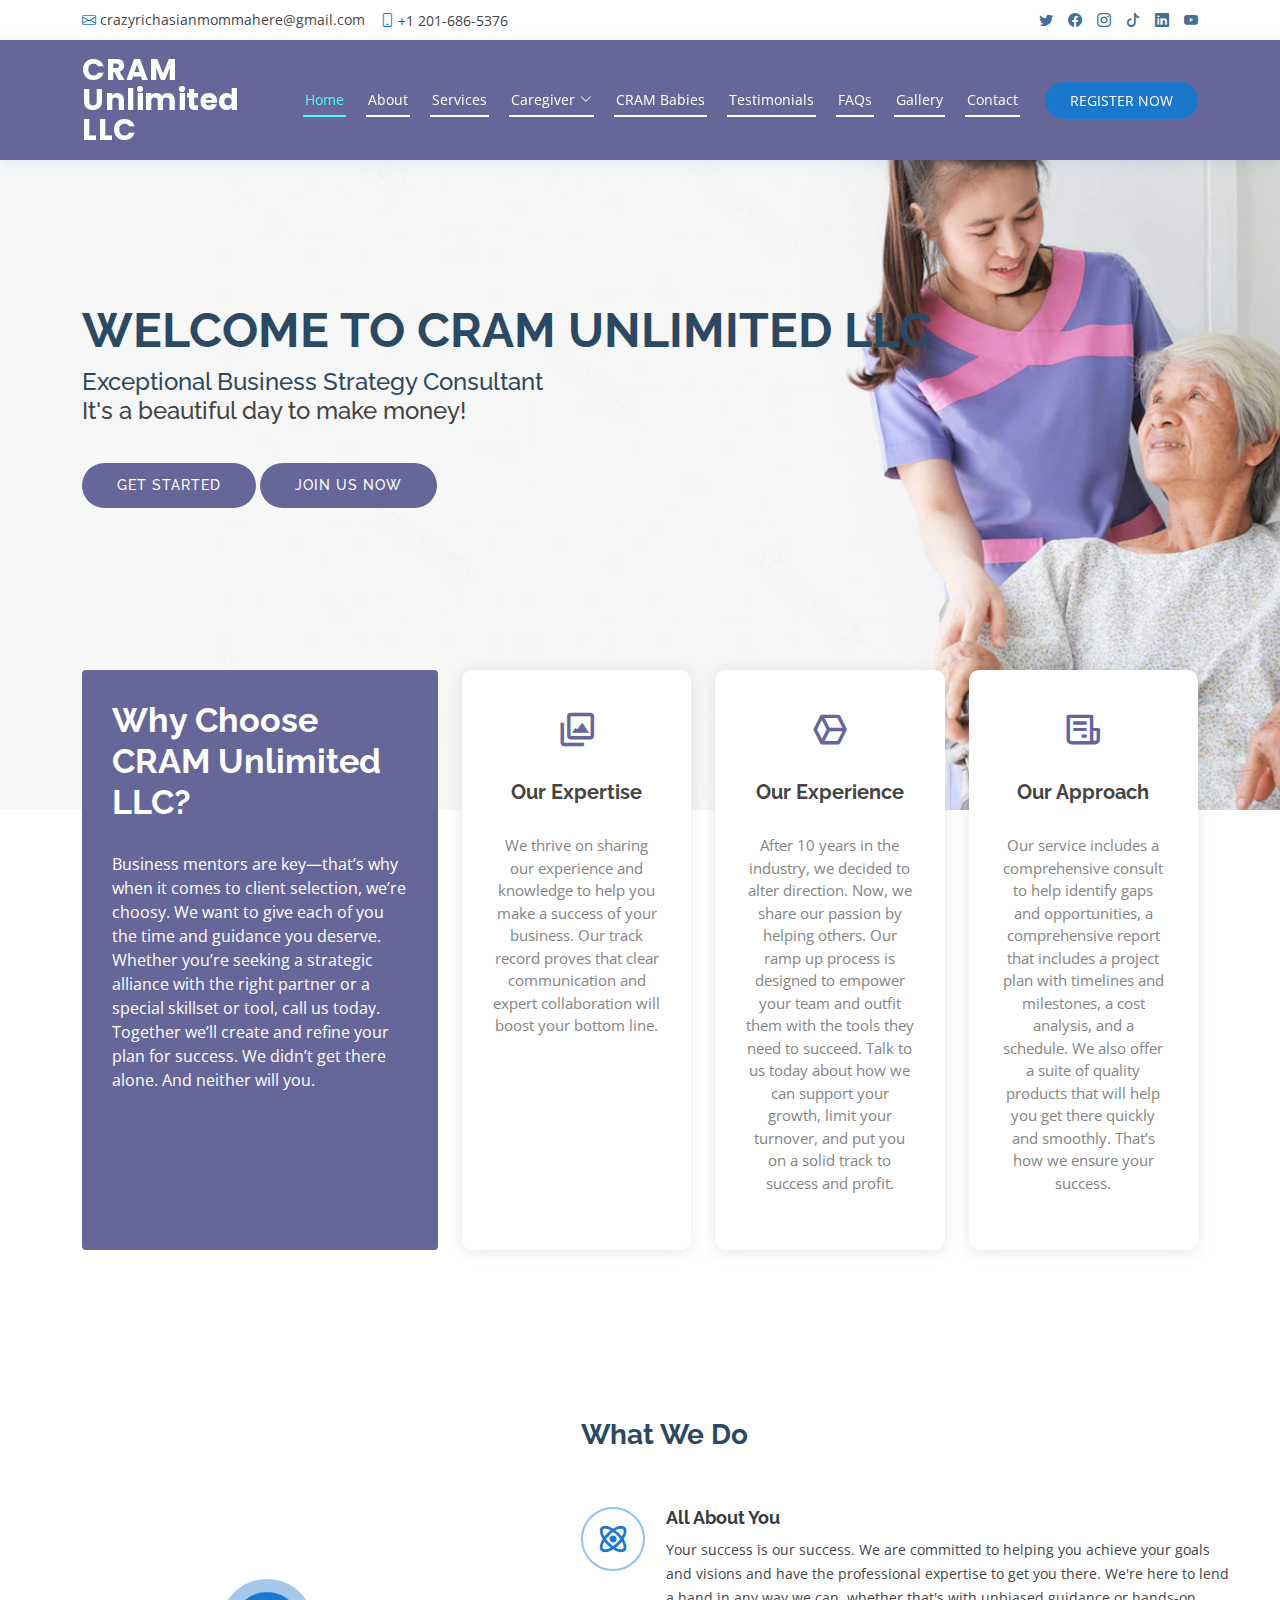
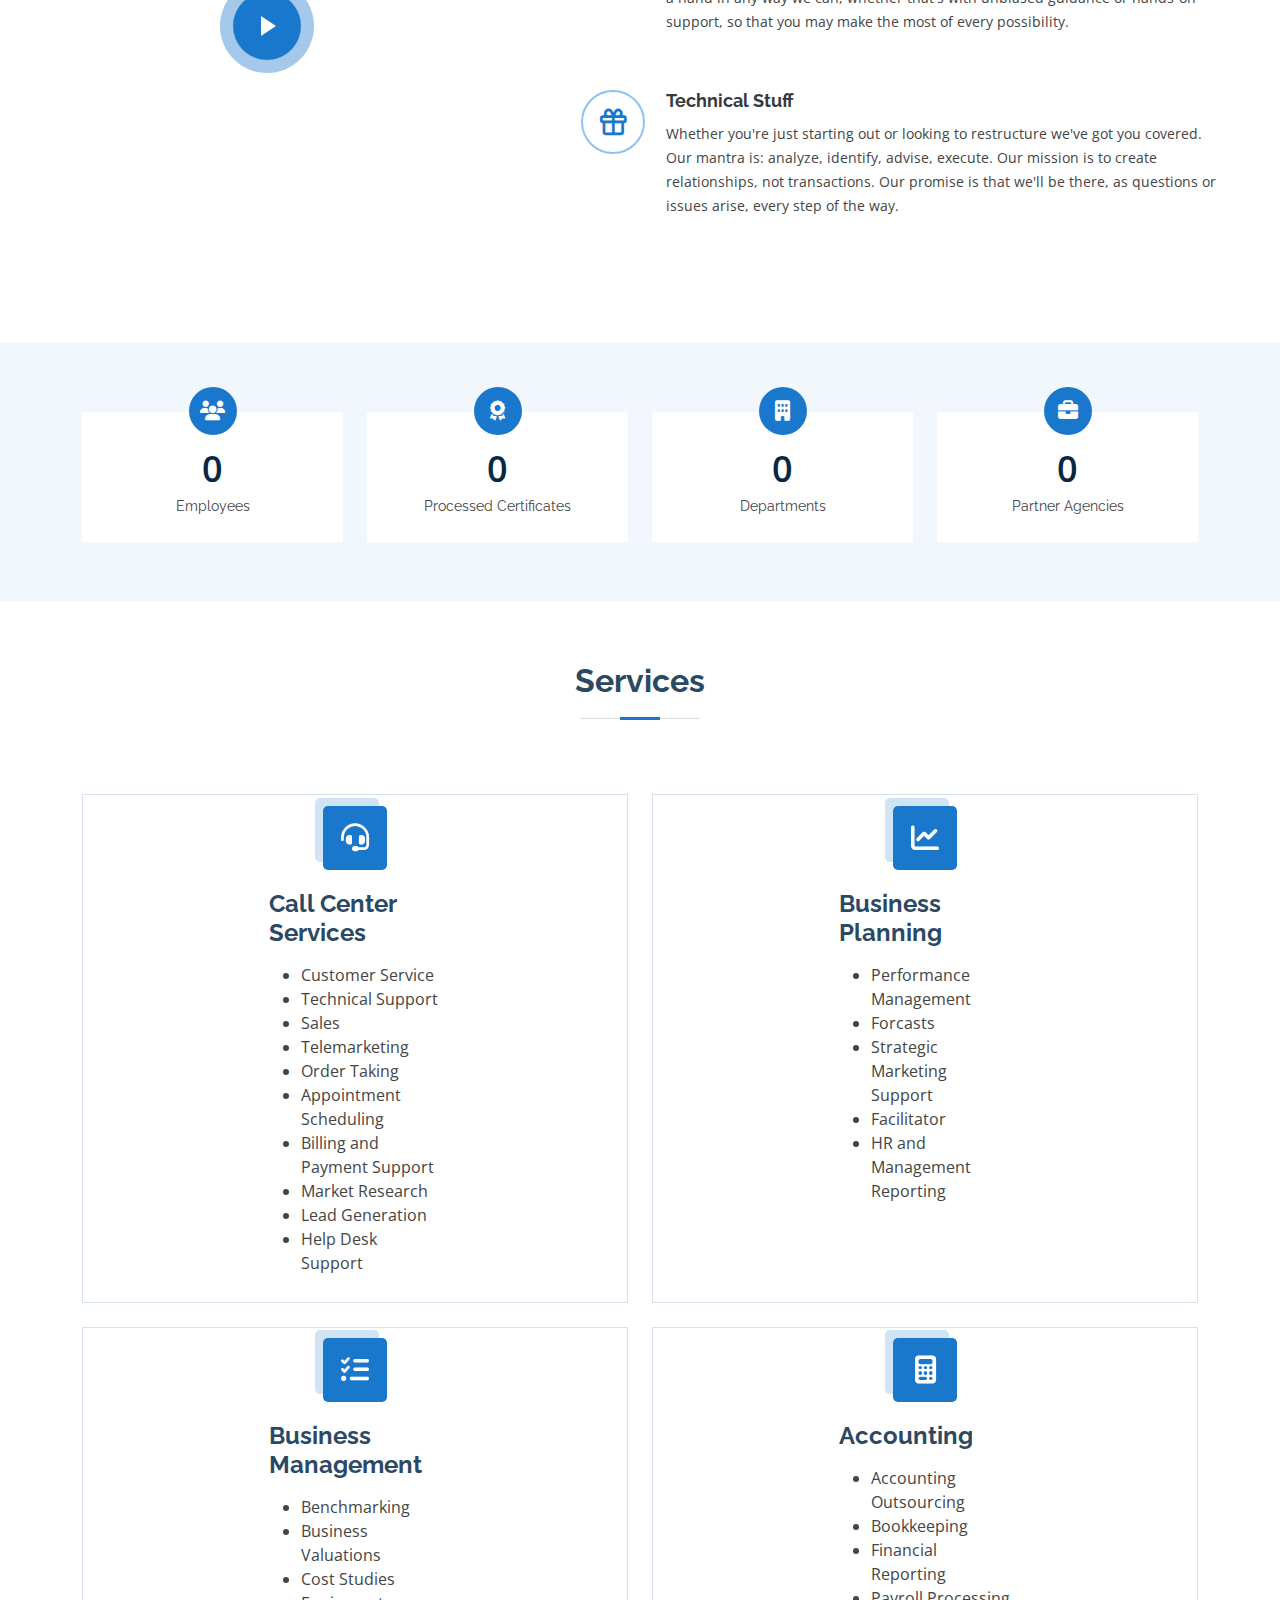
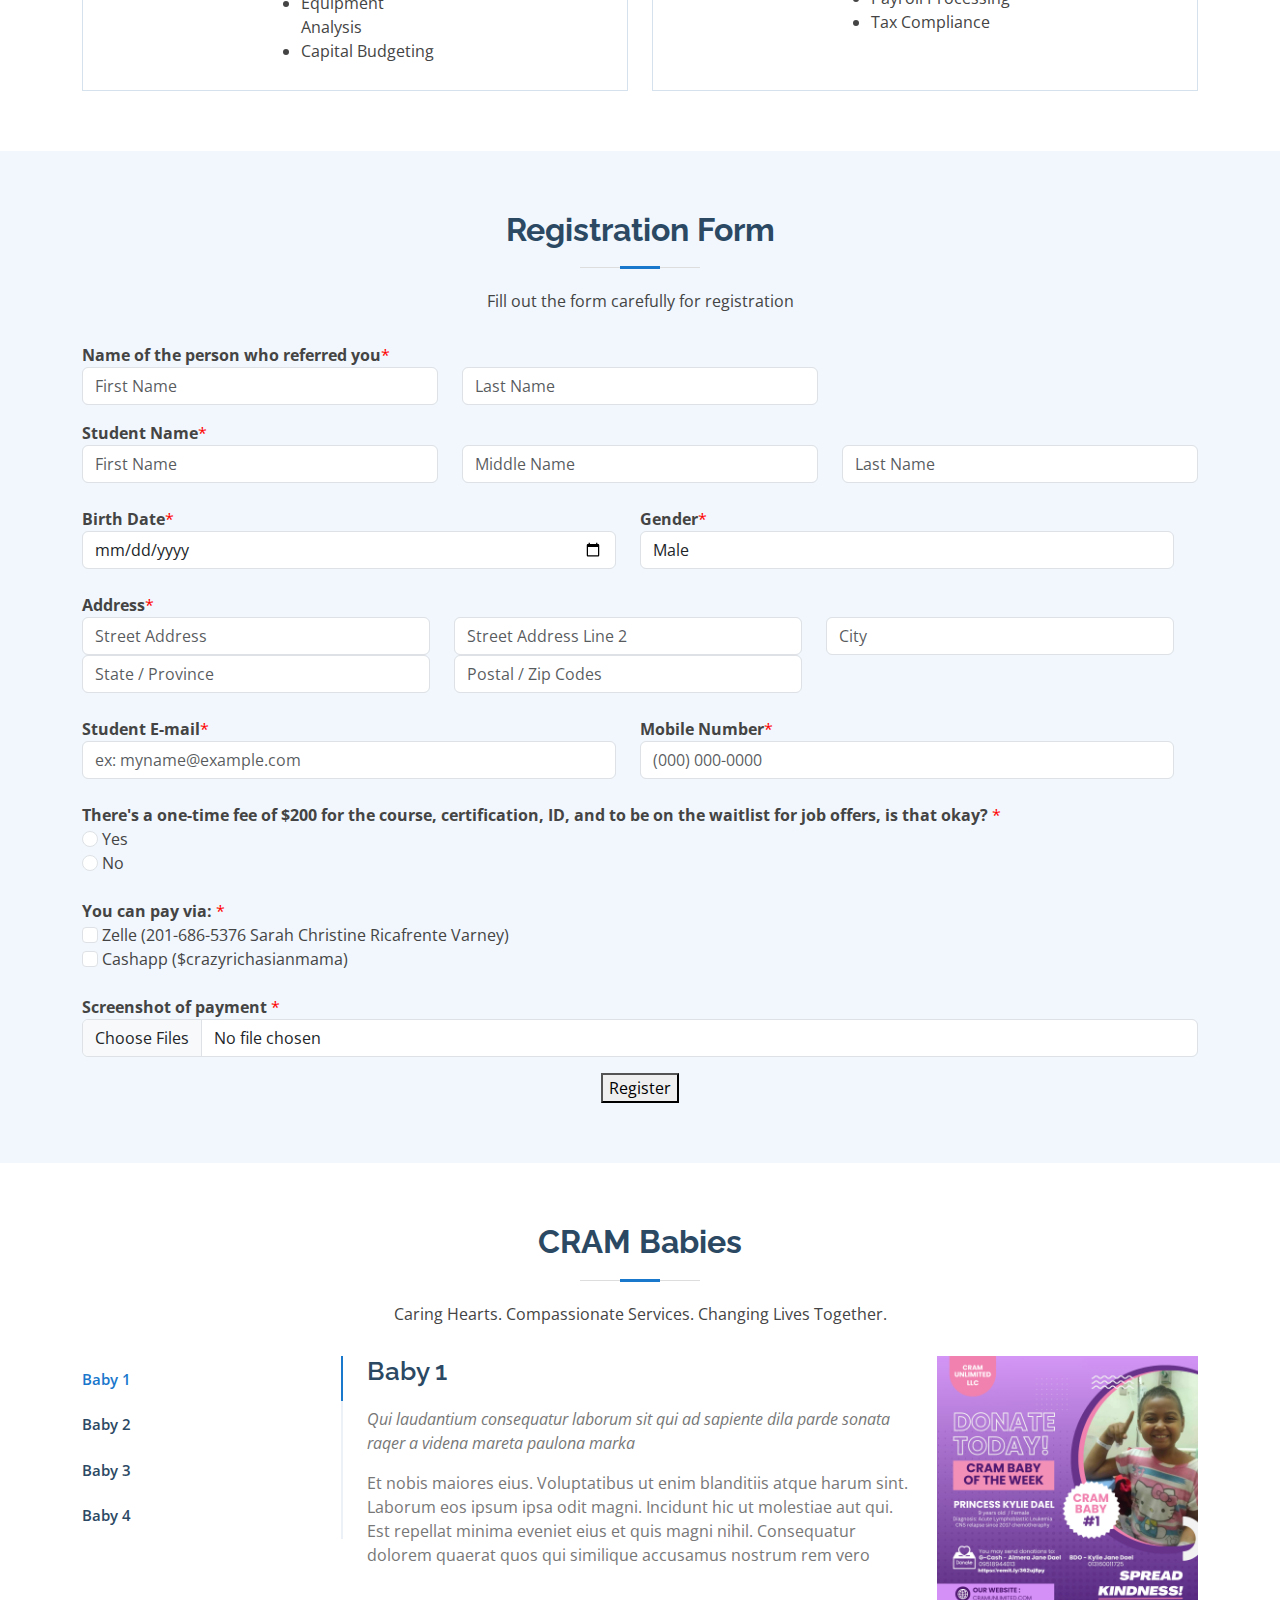
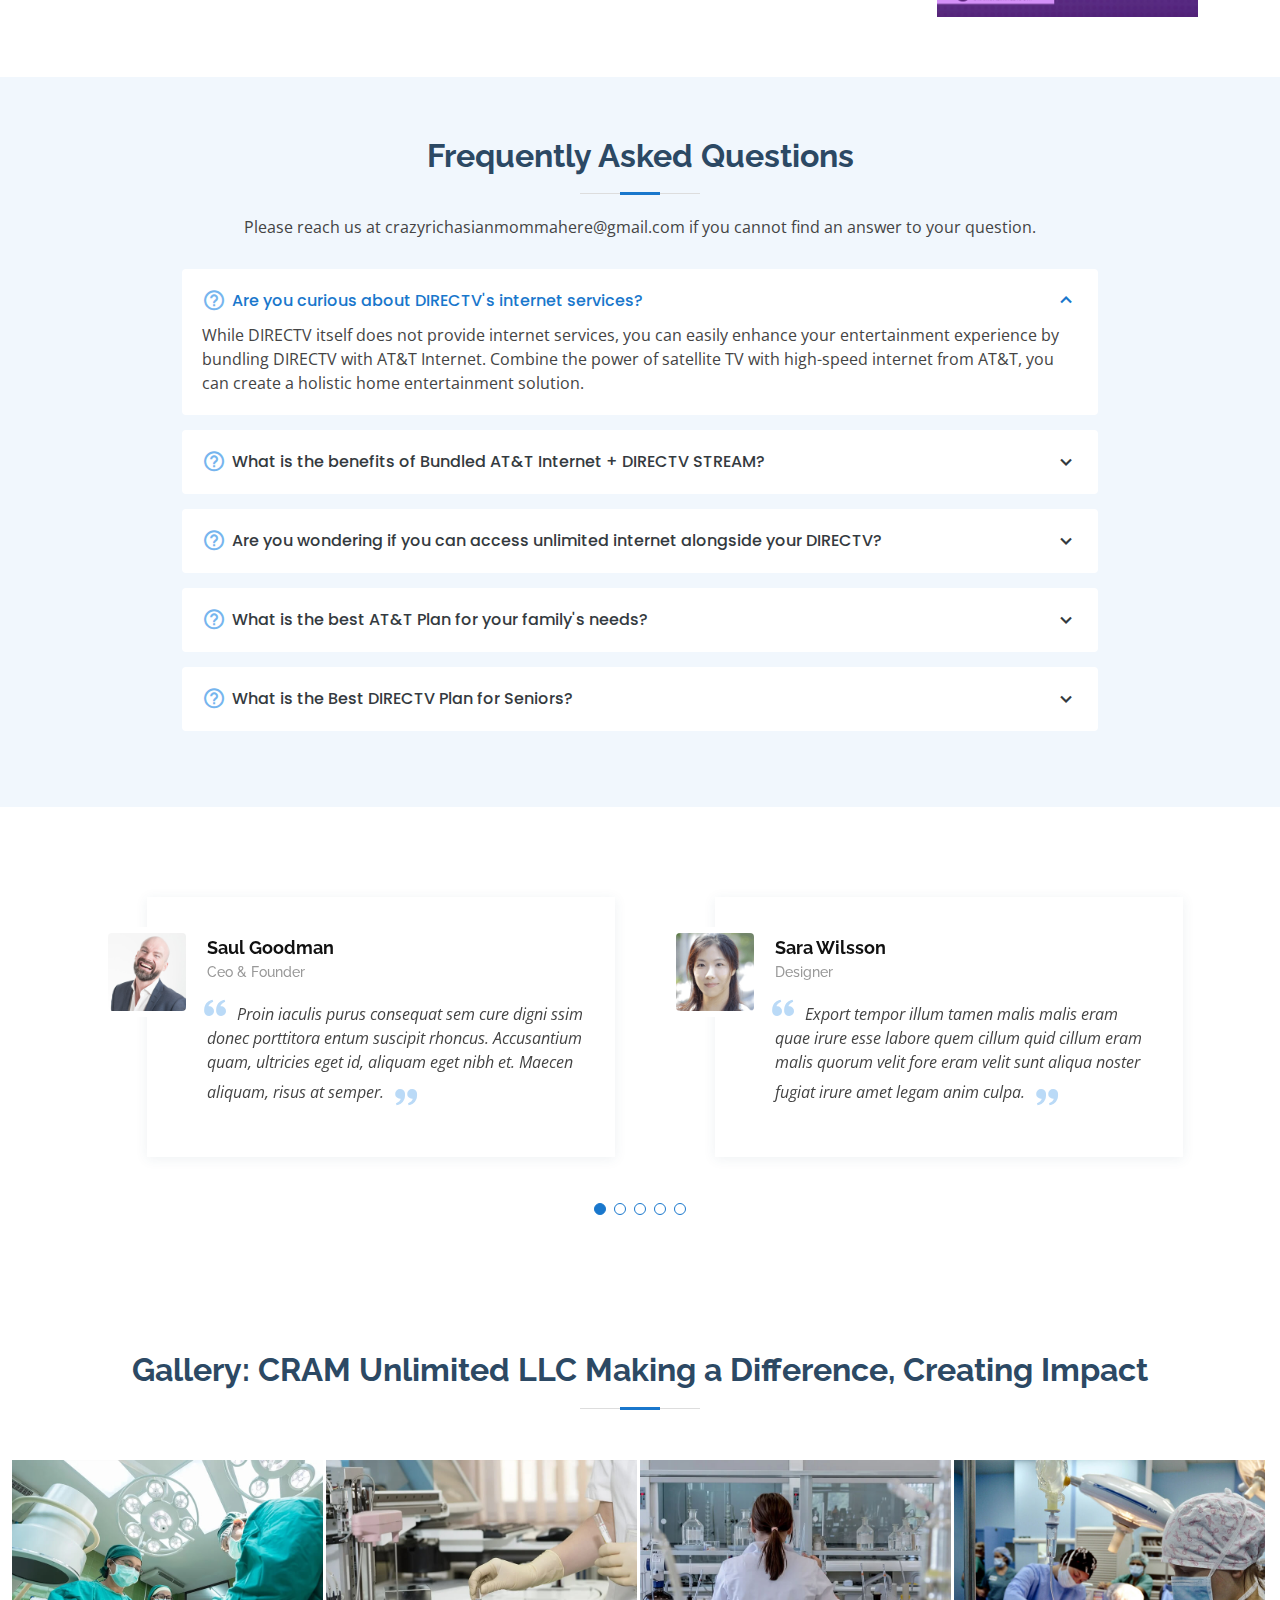
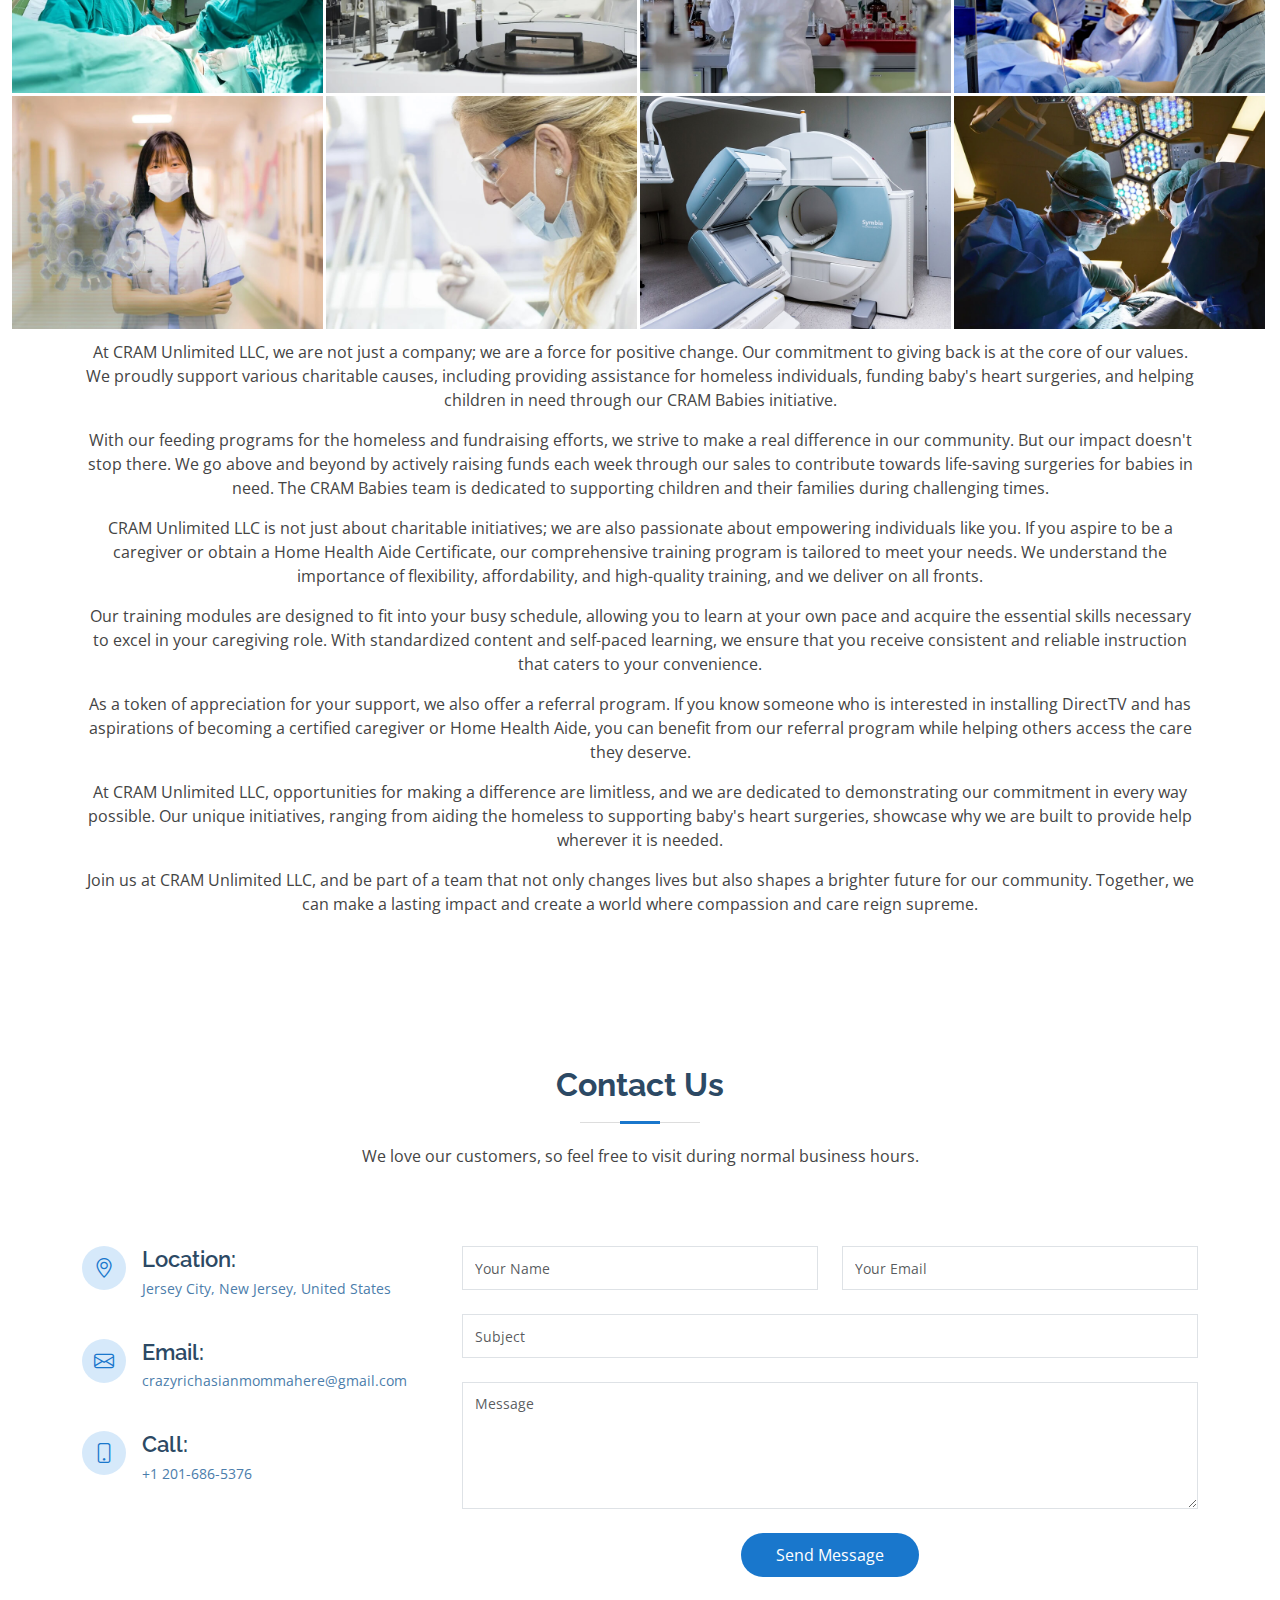
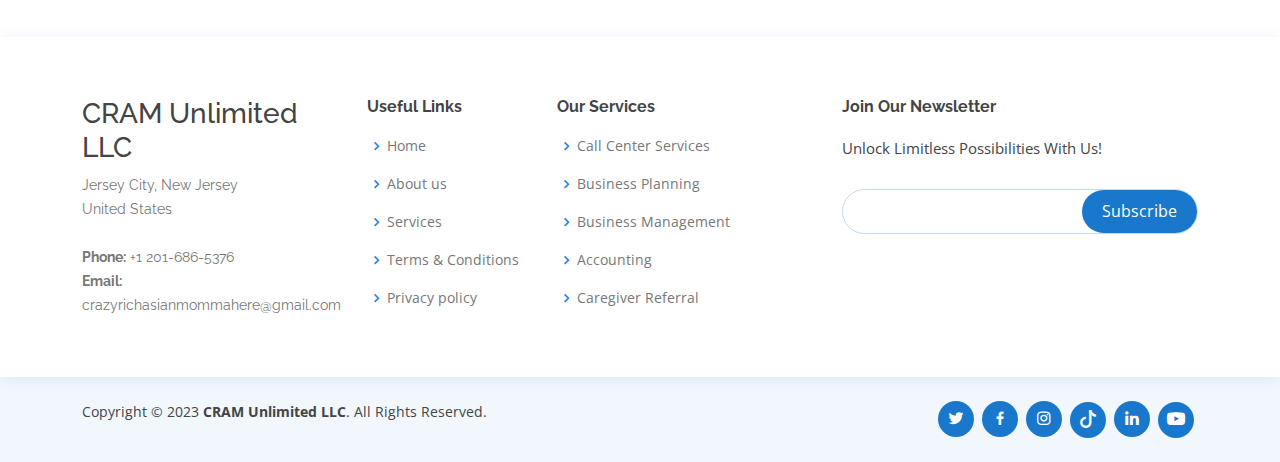
==== commit 5a0c007c: "Added content, Layout and menu adjustments" ====
--- a/index.html
+++ b/index.html
@@ -494,11 +494,12 @@
             
          
           </div>
+          <!--
           <div class="mb-3">
             <div class="loading">Loading</div>
             <div class="error-message"></div>
             <div class="sent-message">Your appointment request has been sent successfully. Thank you!</div>
-          </div>
+          </div>-->
           <div class="text-center"><button type="submit">Register</button></div>
         </form>
         </div>
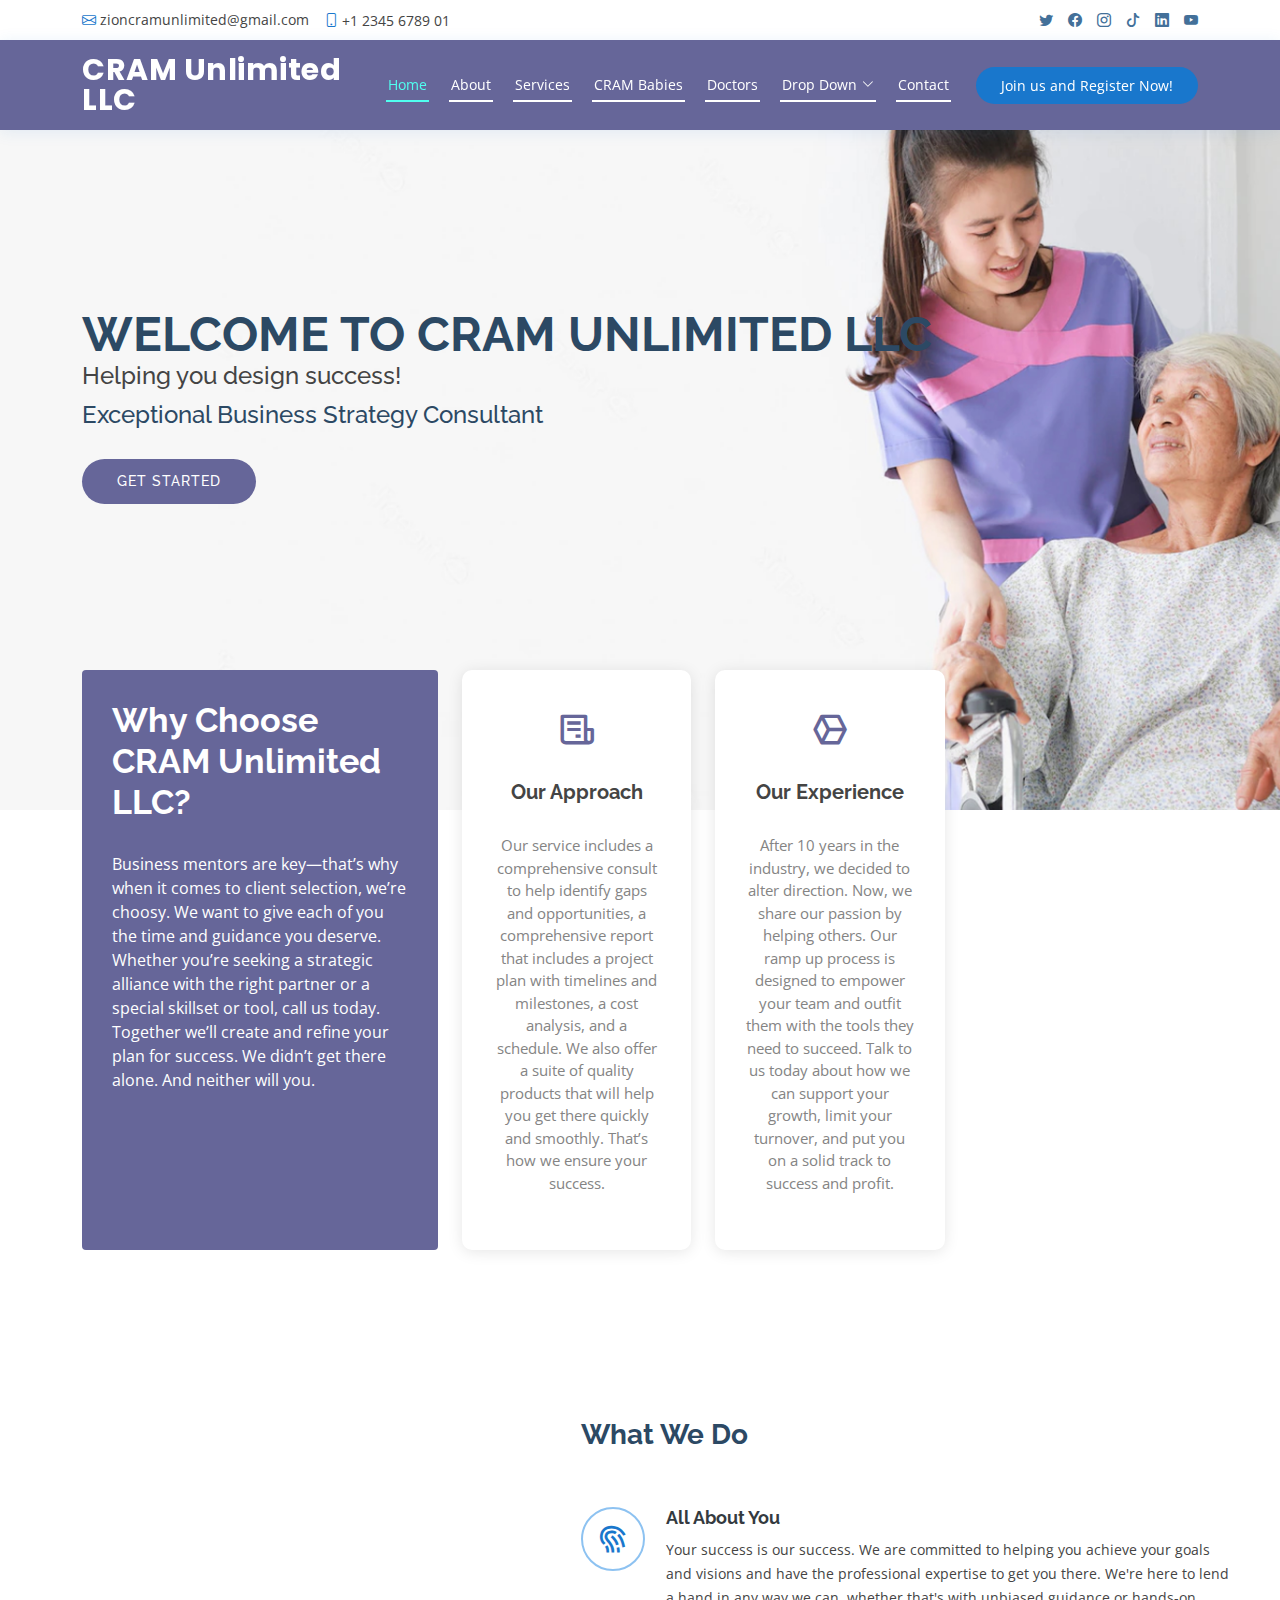
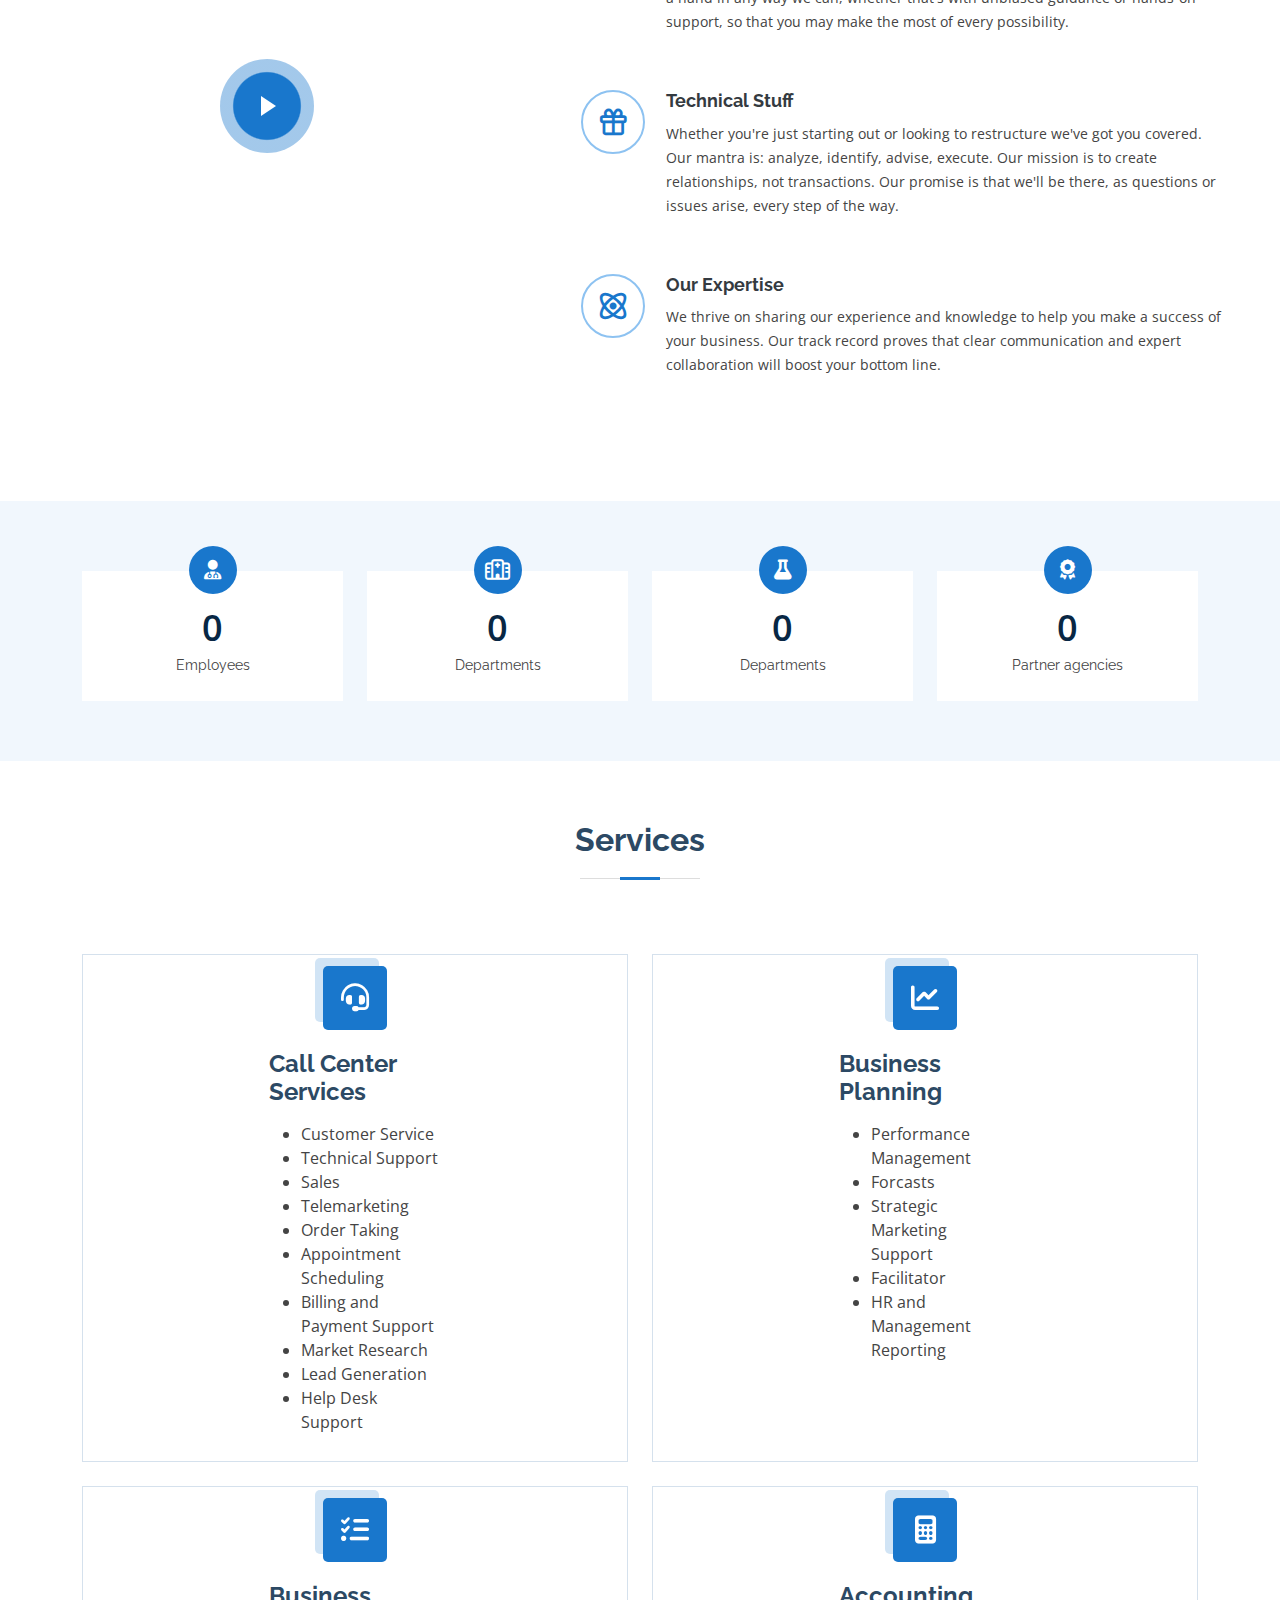
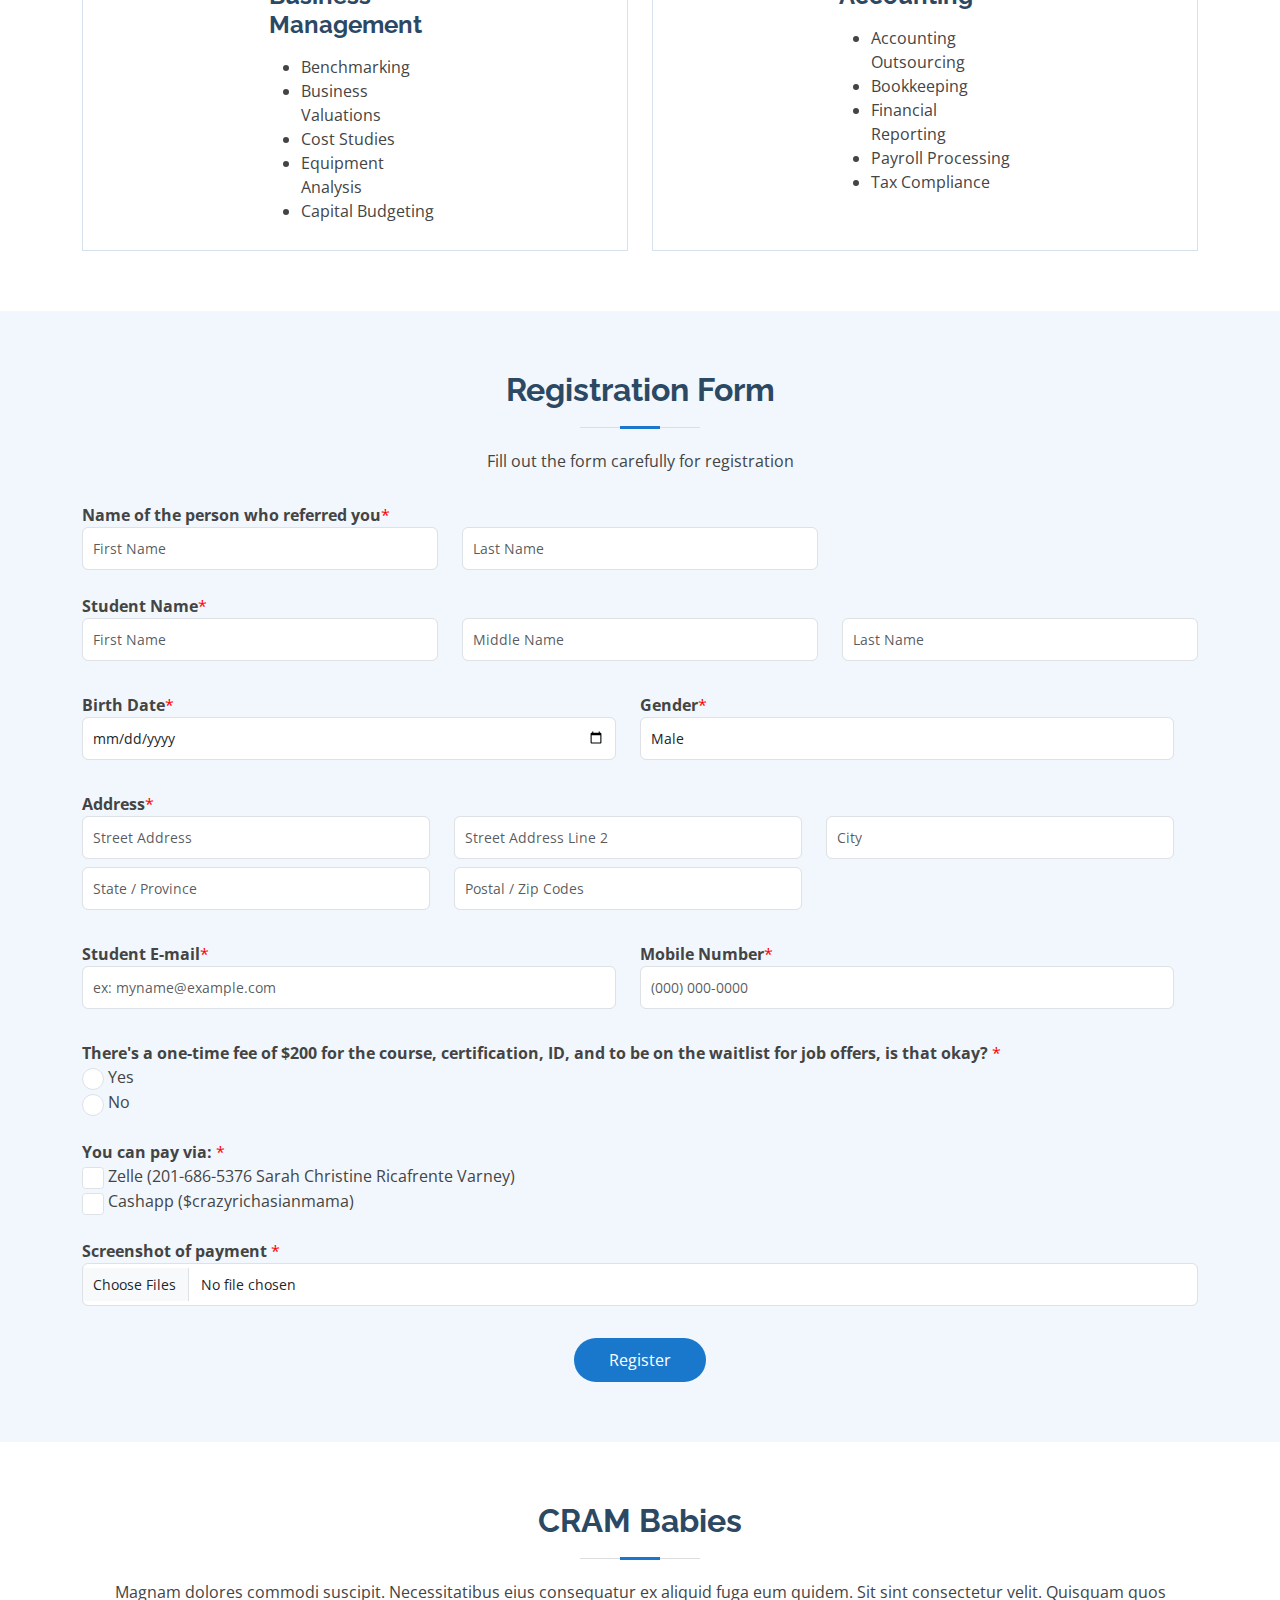
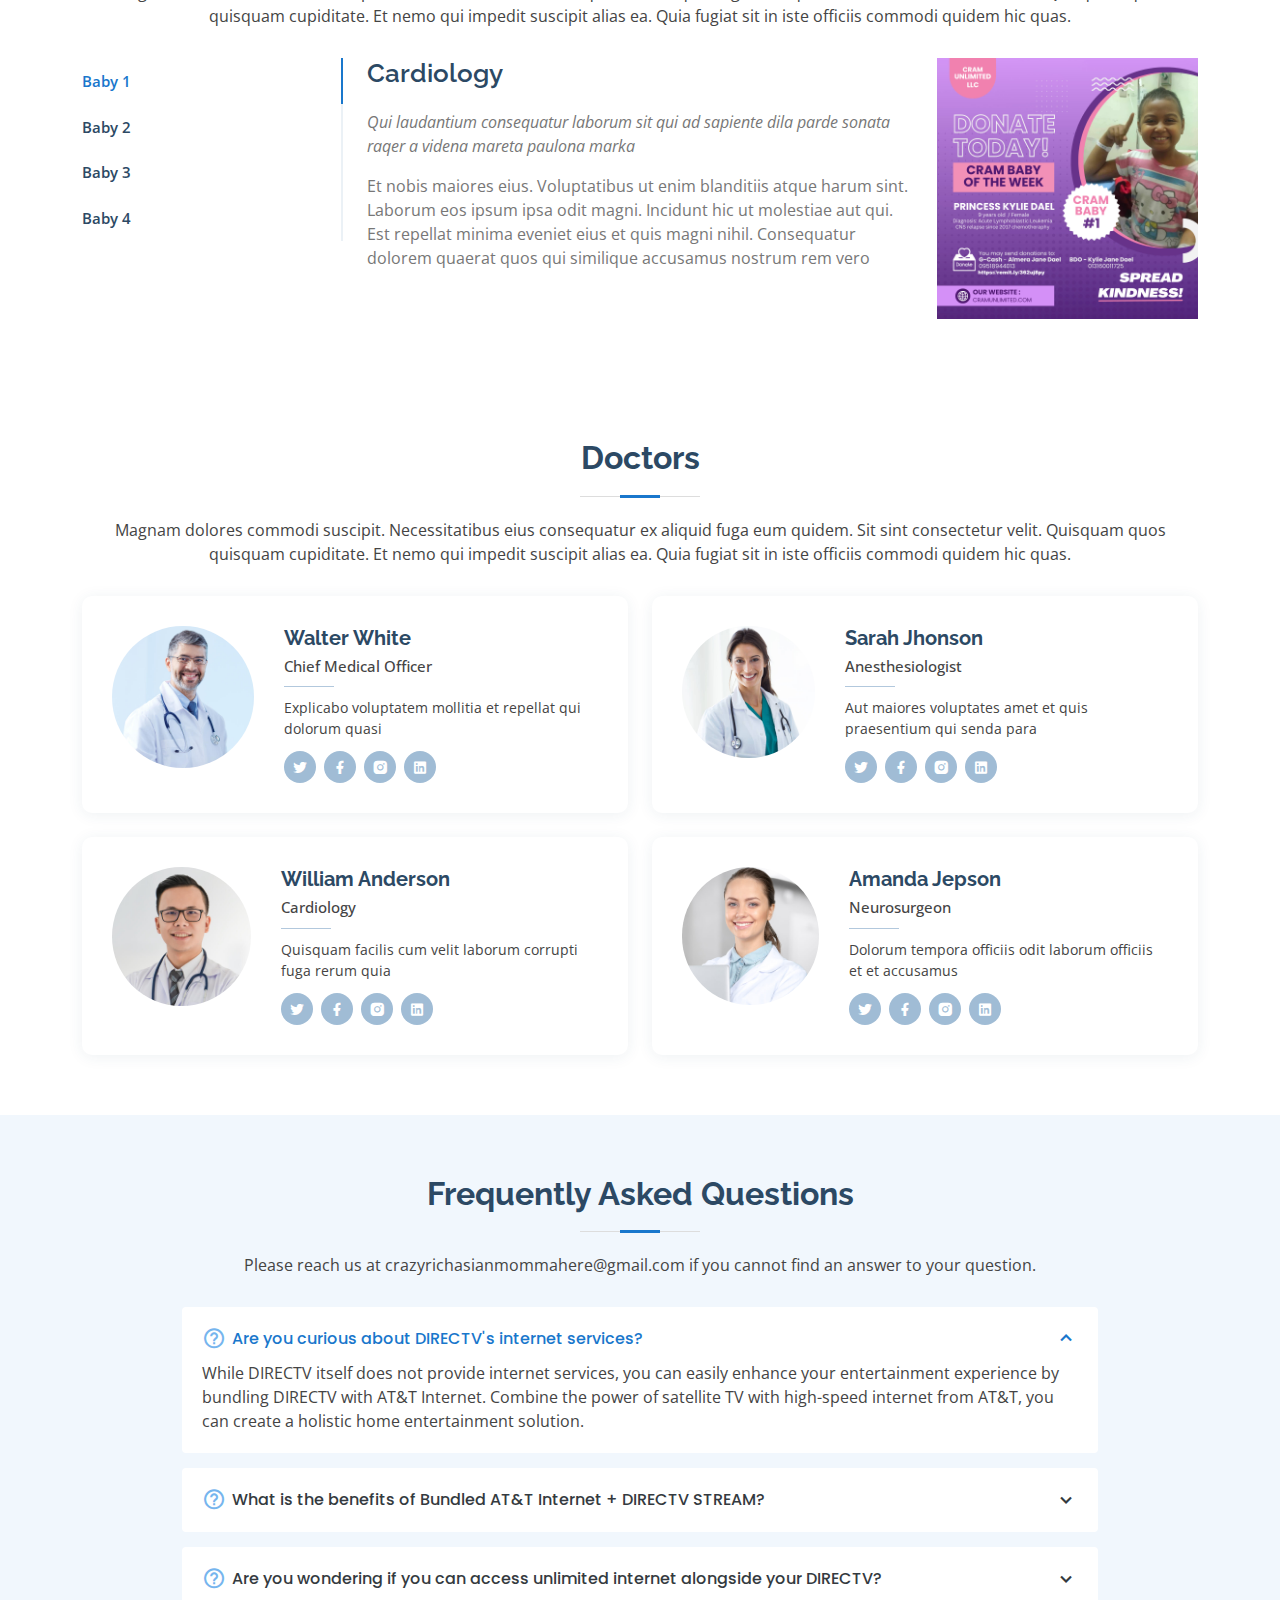
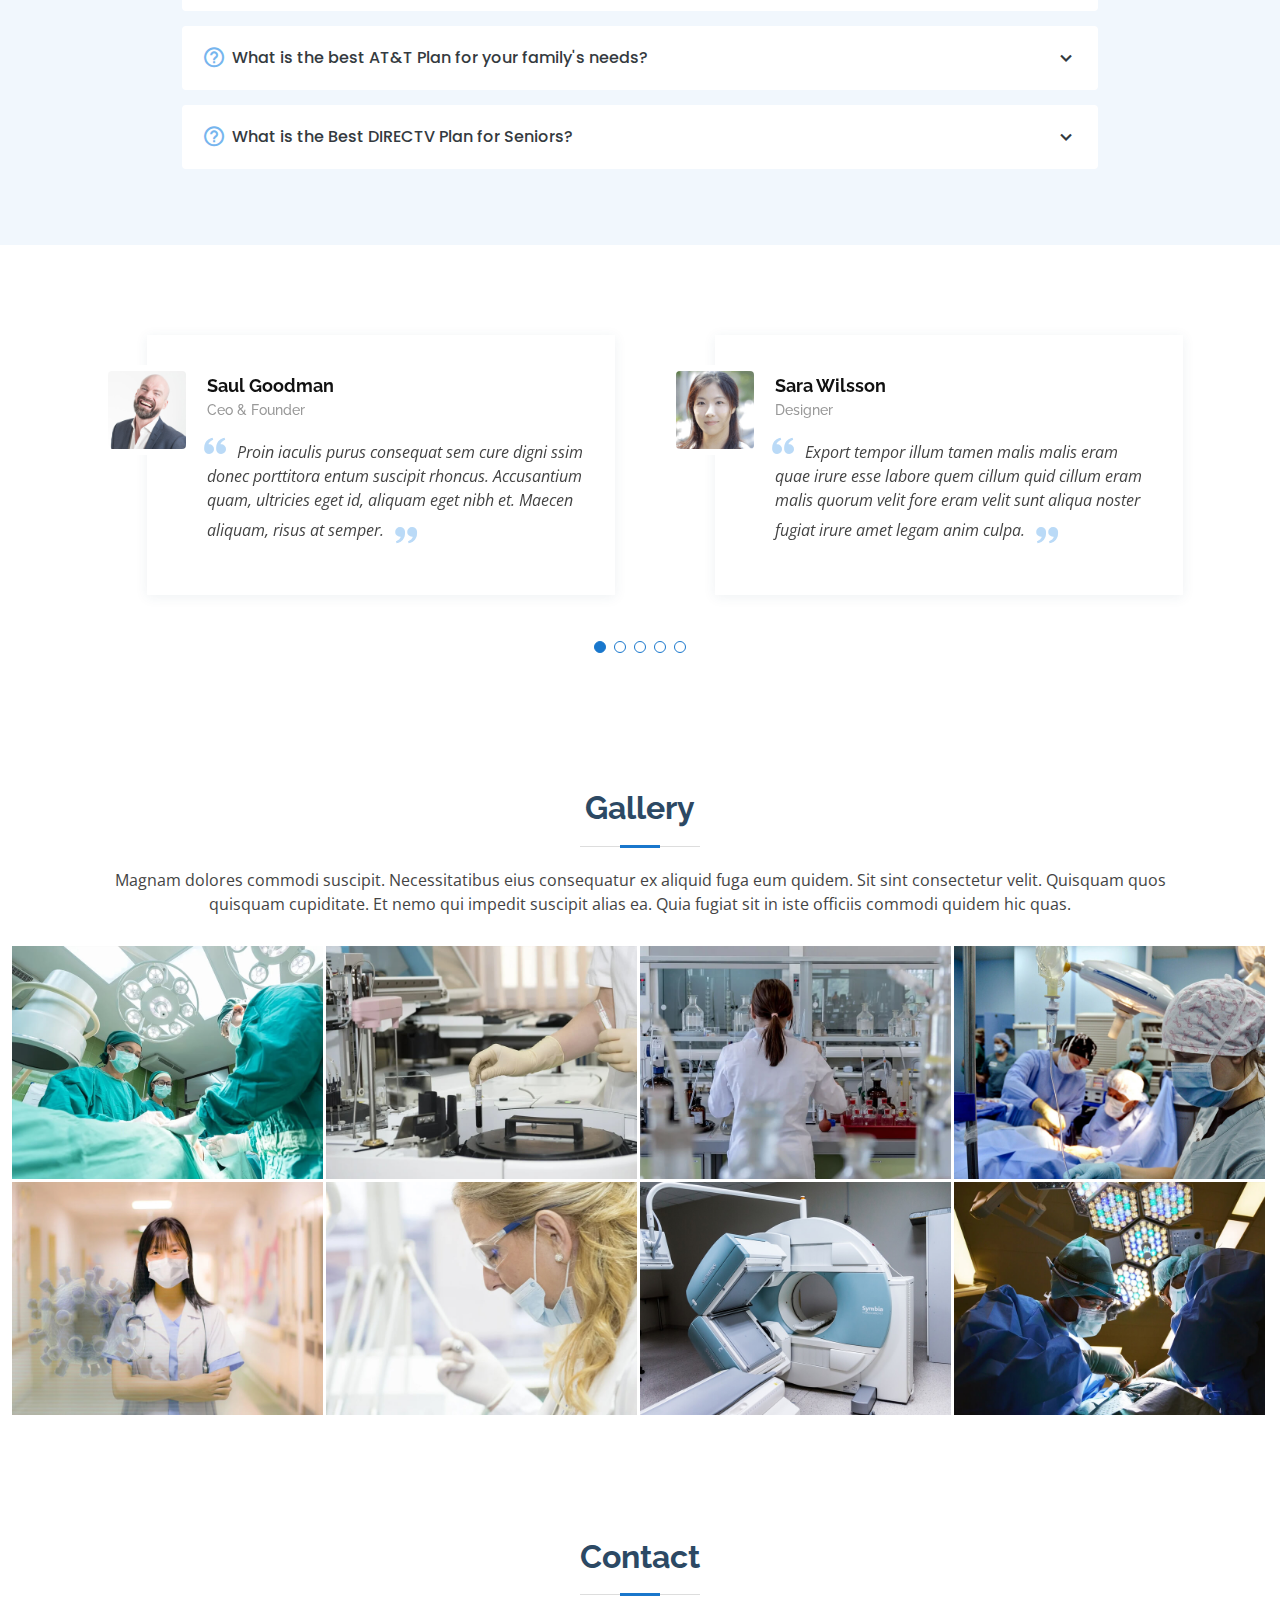
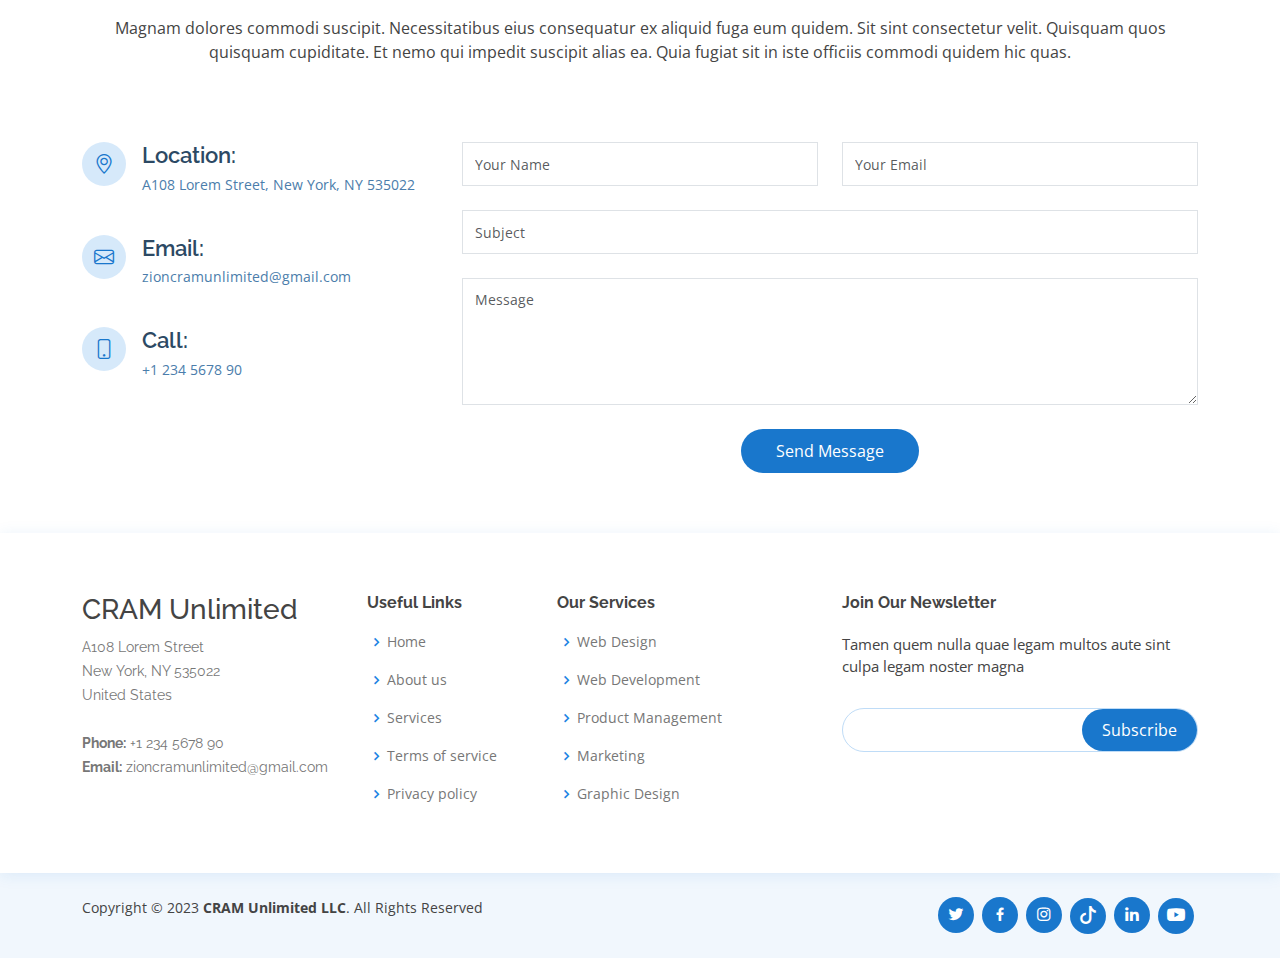
==== commit c96ed44e: "Merge branch 'main' of https://github.com/ryookkk/cram_website" ====
--- a/index.html
+++ b/index.html
@@ -38,8 +38,8 @@
   <div id="topbar" class="d-flex align-items-center fixed-top">
     <div class="container d-flex justify-content-between">
       <div class="contact-info d-flex align-items-center">
-        <i class="bi bi-envelope"></i> <a href="mailto:crazyrichasianmommahere@gmail.com">crazyrichasianmommahere@gmail.com</a>
-        <i class="bi bi-phone"></i> +1 201-686-5376
+        <i class="bi bi-envelope"></i> <a href="mailto:contact@example.com">zioncramunlimited@gmail.com</a>
+        <i class="bi bi-phone"></i> +1 2345 6789 01
       </div>
       <div class="d-none d-lg-flex social-links align-items-center">
         <a href="https://twitter.com/cramunlimited?t=b79EkEuWoQrE6y3QfHaL0A&s=07" class="twitter"><i class="bi bi-twitter"></i></a>
@@ -56,7 +56,7 @@
   <header id="header" class="fixed-top">
     <div class="container d-flex align-items-center">
 
-      <h1 class="logo me-auto"><a href="#">CRAM Unlimited LLC</a></h1>
+      <h1 class="logo me-auto"><a href="index.html">CRAM Unlimited LLC</a></h1>
       <!-- Uncomment below if you prefer to use an image logo -->
       <!-- <a href="index.html" class="logo me-auto"><img src="assets/img/logo.png" alt="" class="img-fluid"></a>-->
 
@@ -65,47 +65,31 @@
           <li><a class="nav-link scrollto active" href="#hero">Home</a></li>
           <li><a class="nav-link scrollto" href="#about">About</a></li>
           <li><a class="nav-link scrollto" href="#services">Services</a></li>
-          <li class="dropdown"><a href="#"><span>Caregiver</span> <i class="bi bi-chevron-down"></i></a>
+          <li><a class="nav-link scrollto" href="#departments">CRAM Babies</a></li>
+          <li><a class="nav-link scrollto" href="#doctors">Doctors</a></li>
+          <li class="dropdown"><a href="#"><span>Drop Down</span> <i class="bi bi-chevron-down"></i></a>
             <ul>
+              <li><a href="#">Blog 1</a></li>
               <li class="dropdown"><a href="#"><span>Blogs</span> <i class="bi bi-chevron-right"></i></a>
                 <ul>
-                  <li><a href="#">Why Obtain Home Health<br/>Aide Certification</a></li>
-                  <li><a href="#">Private Care (NYC)</a></li>
-                  <li><a href="#">Healthcare NYC</a></li>
-                  <li><a href="#">Embrace Growth and <br/>Empowerment Through Caregiver</a></li>
+                  <li><a href="#">Blog 1</a></li>
+                  <li><a href="#">Blog 2</a></li>
+                  <li><a href="#">Blog 3</a></li>
+                  <li><a href="#">Blog 4</a></li>
+                  <li><a href="#">Blog 5</a></li>
                 </ul>
-              </li> 
-              <li><a href="#">Sample ID</a></li>
-              <li><a href="#">Sample Certificate</a></li>
+              </li>
+              <li><a href="#">Blog 2</a></li>
+              <li><a href="#">Blog 3</a></li>
+              <li><a href="#">Blog 4</a></li>
             </ul>
           </li>
-          <li><a class="nav-link scrollto" href="#departments">CRAM Babies</a></li>
-          <li><a class="nav-link scrollto" href="#testimonials">Testimonials</a></li>
-          <li><a class="nav-link scrollto" href="#faq">FAQs</a></li>
-          <li><a class="nav-link scrollto" href="#gallery">Gallery</a></li>
           <li><a class="nav-link scrollto" href="#contact">Contact</a></li>
-          <!--
-          <li class="dropdown">
-            <a href="#"><span>Caregiver</span> <i class="bi bi-chevron-down"></i></a>
-            <ul>
-              <li><a href="#">Why Obtain Home Health Aide Certification</a></li>
-              <li class="dropdown"><a href="#"><span>Blogs</span> <i class="bi bi-chevron-right"></i></a>
-                <ul>
-                  <li><a href="#">Private Care (NYC)</a></li>
-                  <li><a href="#">Healthcare NYC</a></li>
-                  <li><a href="#">Embrace Growth and <br/>Empowerment Through Caregiver</a></li>
-                </ul>
-              </li>
-              <li><a href="#">Sample ID</a></li>
-              <li><a href="#">Sample Certificate</li>
-            </ul>
-          </li>
-        -->
         </ul>
         <i class="bi bi-list mobile-nav-toggle"></i>
       </nav><!-- .navbar -->
 
-      <a href="#register" class="appointment-btn scrollto">REGISTER NOW</a>
+      <a href="#appointment" class="appointment-btn scrollto"><span class="d-none d-md-inline">Join us and</span> Register Now!</a>
 
     </div>
   </header><!-- End Header -->
@@ -114,10 +98,9 @@
   <section id="hero" class="d-flex align-items-center">
     <div class="container">
       <h1>Welcome to CRAM Unlimited LLC</h1>
+      <h4>Helping you design success!</h4>
       <h2>Exceptional Business Strategy Consultant</h2>
-      <h4>It's a beautiful day to make money!</h4>
       <a href="#about" class="btn-get-started scrollto">Get Started</a>
-      <a href="#register" class="btn-get-started scrollto">JOIN US NOW</a>
     </div>
   </section><!-- End Hero -->
 
@@ -146,10 +129,11 @@
               <div class="row">
                 <div class="col-xl-4 d-flex align-items-stretch">
                   <div class="icon-box mt-4 mt-xl-0">
-                    <i class="bx bx-images"></i>
-                    <h4>Our Expertise</h4>
-                    <p>We thrive on sharing our experience and knowledge to help you make a success of your business. Our track record proves that 
-                      clear communication and expert collaboration will boost your bottom line. </p>
+                    <i class="bx bx-receipt"></i>
+                    <h4>Our Approach</h4>
+                    <p>Our service includes a comprehensive consult to help identify gaps and opportunities, a comprehensive report that includes a project 
+                      plan with timelines and milestones, a cost analysis, and a schedule. We also offer a suite of quality products that will help you get 
+                      there quickly and smoothly. That’s how we ensure your success.</p>
                   </div>
                 </div>
                 <div class="col-xl-4 d-flex align-items-stretch">
@@ -161,15 +145,13 @@
                        limit your turnover, and put you on a solid track to success and profit.</p>
                   </div>
                 </div>
-                <div class="col-xl-4 d-flex align-items-stretch">
+                <!-- <div class="col-xl-4 d-flex align-items-stretch">
                   <div class="icon-box mt-4 mt-xl-0">
-                    <i class="bx bx-receipt"></i>
-                    <h4>Our Approach</h4>
-                    <p>Our service includes a comprehensive consult to help identify gaps and opportunities, a comprehensive report that includes a project 
-                      plan with timelines and milestones, a cost analysis, and a schedule. We also offer a suite of quality products that will help you get 
-                      there quickly and smoothly. That’s how we ensure your success.</p>
-                  </div>
-                </div>
+                    <i class="bx bx-images"></i>
+                    <h4>Why Us?</h4>
+                    <p>Business mentors are key — that’s why when it comes to client selection, we’re choosy. We want to give each of you the time and guidance you deserve.  Whether you’re seeking a strategic alliance with the right partner or a special skillset or tool, call us today. Together we’ll create and refine your plan for success. We didn’t get there alone. And neither will you.</p>
+                  </div>
+                </div> -->
               </div>
             </div><!-- End .content-->
           </div>
@@ -190,17 +172,25 @@
           <div class="col-xl-7 col-lg-6 icon-boxes d-flex flex-column align-items-stretch justify-content-center py-5 px-lg-5">
             <h3>What We Do</h3>
             
+
             <div class="icon-box">
-              <div class="icon"><i class="bx bx-atom"></i></div>
+              <div class="icon"><i class="bx bx-fingerprint"></i></div>
               <h4 class="title"><a href="">All About You</a></h4>
               <p class="description">Your success is our success. We are committed to helping you achieve your goals and visions and have the professional expertise to get you there. We're here to lend a hand in any way we can, whether that's with unbiased guidance or hands-on support, so that you may make the most of every possibility. </p>
             </div>
+
             <div class="icon-box">
               <div class="icon"><i class="bx bx-gift"></i></div>
               <h4 class="title"><a href="">Technical Stuff</a></h4>
               <p class="description">Whether you're just starting out or looking to restructure we've got you covered. Our mantra is: analyze, identify, advise, execute. Our mission is to create relationships, not transactions. Our promise is that we'll be there, as questions or issues arise, every step of the way. </p>
             </div>
 
+            <div class="icon-box">
+              <div class="icon"><i class="bx bx-atom"></i></div>
+              <h4 class="title"><a href="">Our Expertise</a></h4>
+              <p class="description">We thrive on sharing our experience and knowledge to help you make a success of your business. Our track record proves that clear communication and expert collaboration will boost your bottom line. </p>
+            </div>
+
           </div>
         </div>
 
@@ -215,23 +205,23 @@
 
           <div class="col-lg-3 col-md-6">
             <div class="count-box">
-              <i class="fas fa-users"></i>
-              <span data-purecounter-start="0" data-purecounter-end="25" data-purecounter-duration="1" class="purecounter"></span>
+              <i class="fas fa-user-md"></i>
+              <span data-purecounter-start="0" data-purecounter-end="27" data-purecounter-duration="1" class="purecounter"></span>
               <p>Employees</p>
             </div>
           </div>
 
           <div class="col-lg-3 col-md-6 mt-5 mt-md-0">
             <div class="count-box">
-              <i class="fas fa-award"></i>
-              <span data-purecounter-start="0" data-purecounter-end="64" data-purecounter-duration="1" class="purecounter"></span>
-              <p>Processed Certificates</p>
+              <i class="far fa-hospital"></i>
+              <span data-purecounter-start="0" data-purecounter-end="18" data-purecounter-duration="1" class="purecounter"></span>
+              <p>Departments</p>
             </div>
           </div>
 
           <div class="col-lg-3 col-md-6 mt-5 mt-lg-0">
             <div class="count-box">
-              <i class="fas fa-building"></i>
+              <i class="fas fa-flask"></i>
               <span data-purecounter-start="0" data-purecounter-end="7" data-purecounter-duration="1" class="purecounter"></span>
               <p>Departments</p>
             </div>
@@ -239,9 +229,9 @@
 
           <div class="col-lg-3 col-md-6 mt-5 mt-lg-0">
             <div class="count-box">
-              <i class="fas fa-briefcase"></i>
+              <i class="fas fa-award"></i>
               <span data-purecounter-start="0" data-purecounter-end="4" data-purecounter-duration="1" class="purecounter"></span>
-              <p>Partner Agencies</p>
+              <p>Partner agencies</p>
             </div>
           </div>
 
@@ -329,7 +319,7 @@
     </section><!-- End Services Section -->
 
     <!-- ======= Form Section ======= -->
-    <section id="register" class="register section-bg">
+    <section id="appointment" class="appointment section-bg">
       <div class="container">
         <div class="forms">
         <div class="section-title">
@@ -494,12 +484,11 @@
             
          
           </div>
-          <!--
           <div class="mb-3">
             <div class="loading">Loading</div>
             <div class="error-message"></div>
             <div class="sent-message">Your appointment request has been sent successfully. Thank you!</div>
-          </div>-->
+          </div>
           <div class="text-center"><button type="submit">Register</button></div>
         </form>
         </div>
@@ -512,7 +501,7 @@
 
         <div class="section-title">
           <h2>CRAM Babies</h2>
-          <p>Caring Hearts. Compassionate Services. Changing Lives Together.</p>
+          <p>Magnam dolores commodi suscipit. Necessitatibus eius consequatur ex aliquid fuga eum quidem. Sit sint consectetur velit. Quisquam quos quisquam cupiditate. Et nemo qui impedit suscipit alias ea. Quia fugiat sit in iste officiis commodi quidem hic quas.</p>
         </div>
 
         <div class="row gy-4">
@@ -540,7 +529,7 @@
               <div class="tab-pane active show" id="tab-1">
                 <div class="row gy-4">
                   <div class="col-lg-8 details order-2 order-lg-1">
-                    <h3>Baby 1</h3>
+                    <h3>Cardiology</h3>
                     <p class="fst-italic">Qui laudantium consequatur laborum sit qui ad sapiente dila parde sonata raqer a videna mareta paulona marka</p>
                     <p>Et nobis maiores eius. Voluptatibus ut enim blanditiis atque harum sint. Laborum eos ipsum ipsa odit magni. Incidunt hic ut molestiae aut qui. Est repellat minima eveniet eius et quis magni nihil. Consequatur dolorem quaerat quos qui similique accusamus nostrum rem vero</p>
                   </div>
@@ -552,7 +541,7 @@
               <div class="tab-pane" id="tab-2">
                 <div class="row gy-4">
                   <div class="col-lg-8 details order-2 order-lg-1">
-                    <h3>Baby 2</h3>
+                    <h3>Et blanditiis nemo veritatis excepturi</h3>
                     <p class="fst-italic">Qui laudantium consequatur laborum sit qui ad sapiente dila parde sonata raqer a videna mareta paulona marka</p>
                     <p>Ea ipsum voluptatem consequatur quis est. Illum error ullam omnis quia et reiciendis sunt sunt est. Non aliquid repellendus itaque accusamus eius et velit ipsa voluptates. Optio nesciunt eaque beatae accusamus lerode pakto madirna desera vafle de nideran pal</p>
                   </div>
@@ -564,7 +553,7 @@
               <div class="tab-pane" id="tab-3">
                 <div class="row gy-4">
                   <div class="col-lg-8 details order-2 order-lg-1">
-                    <h3>Baby 3</h3>
+                    <h3>Impedit facilis occaecati odio neque aperiam sit</h3>
                     <p class="fst-italic">Eos voluptatibus quo. Odio similique illum id quidem non enim fuga. Qui natus non sunt dicta dolor et. In asperiores velit quaerat perferendis aut</p>
                     <p>Iure officiis odit rerum. Harum sequi eum illum corrupti culpa veritatis quisquam. Neque necessitatibus illo rerum eum ut. Commodi ipsam minima molestiae sed laboriosam a iste odio. Earum odit nesciunt fugiat sit ullam. Soluta et harum voluptatem optio quae</p>
                   </div>
@@ -576,7 +565,7 @@
               <div class="tab-pane" id="tab-4">
                 <div class="row gy-4">
                   <div class="col-lg-8 details order-2 order-lg-1">
-                    <h3>Baby 4</h3>
+                    <h3>Fuga dolores inventore laboriosam ut est accusamus laboriosam dolore</h3>
                     <p class="fst-italic">Totam aperiam accusamus. Repellat consequuntur iure voluptas iure porro quis delectus</p>
                     <p>Eaque consequuntur consequuntur libero expedita in voluptas. Nostrum ipsam necessitatibus aliquam fugiat debitis quis velit. Eum ex maxime error in consequatur corporis atque. Eligendi asperiores sed qui veritatis aperiam quia a laborum inventore</p>
                   </div>
@@ -605,7 +594,6 @@
     </section><!-- End Departments Section -->
 
     <!-- ======= Doctors Section ======= -->
-    <!--
     <section id="doctors" class="doctors">
       <div class="container">
 
@@ -687,8 +675,7 @@
         </div>
 
       </div>
-    </section>-->
-    <!-- End Doctors Section -->
+    </section><!-- End Doctors Section -->
 
     <!-- ======= Frequently Asked Questions Section ======= -->
     <section id="faq" class="faq section-bg">
@@ -846,7 +833,8 @@
       <div class="container">
 
         <div class="section-title">
-          <h2>Gallery: CRAM Unlimited LLC Making a Difference, Creating Impact</h2>
+          <h2>Gallery</h2>
+          <p>Magnam dolores commodi suscipit. Necessitatibus eius consequatur ex aliquid fuga eum quidem. Sit sint consectetur velit. Quisquam quos quisquam cupiditate. Et nemo qui impedit suscipit alias ea. Quia fugiat sit in iste officiis commodi quidem hic quas.</p>
         </div>
       </div>
 
@@ -920,44 +908,6 @@
         </div>
 
       </div>
-
-      <div class="container">
-
-        <div class="section-title">
-          <p class="pt-2">
-            At CRAM Unlimited LLC, we are not just a company; we are a force for positive change. Our commitment to giving back is at the core 
-            of our values. We proudly support various charitable causes, including providing assistance for homeless individuals, 
-            funding baby's heart surgeries, and helping children in need through our CRAM Babies initiative.
-          </p>
-          <p class="pt-3">
-            With our feeding programs for the homeless and fundraising efforts, we strive to make a real difference in our community. But our impact doesn't 
-            stop there. We go above and beyond by actively raising funds each week through our sales to contribute towards life-saving surgeries for 
-            babies in need. The CRAM Babies team is dedicated to supporting children and their families during challenging times.
-          </p>
-          <p class="pt-3">
-            CRAM Unlimited LLC is not just about charitable initiatives; we are also passionate about empowering individuals like you. If you aspire to be a 
-            caregiver or obtain a Home Health Aide Certificate, our comprehensive training program is tailored to meet your needs. We understand the importance of 
-            flexibility, affordability, and high-quality training, and we deliver on all fronts.
-          </p>
-          <p class="pt-3">
-            Our training modules are designed to fit into your busy schedule, allowing you to learn at your own pace and acquire the essential skills necessary 
-            to excel in your caregiving role. With standardized content and self-paced learning, we ensure that you receive consistent and reliable instruction 
-            that caters to your convenience.
-          </p>
-          <p class="pt-3">
-            As a token of appreciation for your support, we also offer a referral program. If you know someone who is interested in installing DirectTV and has 
-            aspirations of becoming a certified caregiver or Home Health Aide, you can benefit from our referral program while helping others access the care they deserve.
-          </p>
-          <p class="pt-3">
-            At CRAM Unlimited LLC, opportunities for making a difference are limitless, and we are dedicated to demonstrating our commitment in every way possible. 
-            Our unique initiatives, ranging from aiding the homeless to supporting baby's heart surgeries, showcase why we are built to provide help wherever it is needed.
-          </p>
-          <p class="pt-3">
-            Join us at CRAM Unlimited LLC, and be part of a team that not only changes lives but also shapes a brighter future for our community. Together, we can make
-             a lasting impact and create a world where compassion and care reign supreme.
-          </p>
-        </div>
-      </div>
     </section><!-- End Gallery Section -->
 
     <!-- ======= Contact Section ======= -->
@@ -965,10 +915,12 @@
       <div class="container">
 
         <div class="section-title">
-          <h2>Contact Us</h2>
-          <p>We love our customers, so feel free to visit during normal business hours.</p>
-        </div>
-      </div> 
+          <h2>Contact</h2>
+          <p>Magnam dolores commodi suscipit. Necessitatibus eius consequatur ex aliquid fuga eum quidem. Sit sint consectetur velit. Quisquam quos quisquam cupiditate. Et nemo qui impedit suscipit alias ea. Quia fugiat sit in iste officiis commodi quidem hic quas.</p>
+        </div>
+      </div>
+
+      
 
       <div class="container">
         <div class="row mt-5">
@@ -978,19 +930,19 @@
               <div class="address">
                 <i class="bi bi-geo-alt"></i>
                 <h4>Location:</h4>
-                <p>Jersey City, New Jersey, United States</p>
+                <p>A108 Lorem Street, New York, NY 535022</p>
               </div>
 
               <div class="email">
                 <i class="bi bi-envelope"></i>
                 <h4>Email:</h4>
-                <p>crazyrichasianmommahere@gmail.com</p>
+                <p>zioncramunlimited@gmail.com</p>
               </div>
 
               <div class="phone">
                 <i class="bi bi-phone"></i>
                 <h4>Call:</h4>
-                <p>+1 201-686-5376</p>
+                <p>+1 234 5678 90</p>
               </div>
 
             </div>
@@ -1039,11 +991,13 @@
         <div class="row">
 
           <div class="col-lg-3 col-md-6 footer-contact">
-            <h3>CRAM Unlimited LLC</h3>
-            <p>Jersey City, New Jersey<br>
+            <h3>CRAM Unlimited</h3>
+            <p>
+              A108 Lorem Street <br>
+              New York, NY 535022<br>
               United States <br><br>
-              <strong>Phone:</strong> +1 201-686-5376<br>
-              <strong>Email:</strong> crazyrichasianmommahere@gmail.com<br>
+              <strong>Phone:</strong> +1 234 5678 90<br>
+              <strong>Email:</strong> zioncramunlimited@gmail.com<br>
             </p>
           </div>
 
@@ -1051,9 +1005,9 @@
             <h4>Useful Links</h4>
             <ul>
               <li><i class="bx bx-chevron-right"></i> <a href="#">Home</a></li>
-              <li><i class="bx bx-chevron-right"></i> <a href="#about">About us</a></li>
-              <li><i class="bx bx-chevron-right"></i> <a href="#services">Services</a></li>
-              <li><i class="bx bx-chevron-right"></i> <a href="#">Terms & Conditions</a></li>
+              <li><i class="bx bx-chevron-right"></i> <a href="#">About us</a></li>
+              <li><i class="bx bx-chevron-right"></i> <a href="#">Services</a></li>
+              <li><i class="bx bx-chevron-right"></i> <a href="#">Terms of service</a></li>
               <li><i class="bx bx-chevron-right"></i> <a href="#">Privacy policy</a></li>
             </ul>
           </div>
@@ -1061,17 +1015,17 @@
           <div class="col-lg-3 col-md-6 footer-links">
             <h4>Our Services</h4>
             <ul>
-              <li><i class="bx bx-chevron-right"></i> <a href="#">Call Center Services</a></li>
-              <li><i class="bx bx-chevron-right"></i> <a href="#">Business Planning</a></li>
-              <li><i class="bx bx-chevron-right"></i> <a href="#">Business Management</a></li>
-              <li><i class="bx bx-chevron-right"></i> <a href="#">Accounting</a></li>
-              <li><i class="bx bx-chevron-right"></i> <a href="#">Caregiver Referral</a></li>
+              <li><i class="bx bx-chevron-right"></i> <a href="#">Web Design</a></li>
+              <li><i class="bx bx-chevron-right"></i> <a href="#">Web Development</a></li>
+              <li><i class="bx bx-chevron-right"></i> <a href="#">Product Management</a></li>
+              <li><i class="bx bx-chevron-right"></i> <a href="#">Marketing</a></li>
+              <li><i class="bx bx-chevron-right"></i> <a href="#">Graphic Design</a></li>
             </ul>
           </div>
 
           <div class="col-lg-4 col-md-6 footer-newsletter">
             <h4>Join Our Newsletter</h4>
-            <p>Unlock Limitless Possibilities With Us!</p>
+            <p>Tamen quem nulla quae legam multos aute sint culpa legam noster magna</p>
             <form action="" method="post">
               <input type="email" name="email"><input type="submit" value="Subscribe">
             </form>
@@ -1085,7 +1039,7 @@
 
       <div class="me-md-auto text-center text-md-start">
         <div class="copyright">
-          Copyright &copy; 2023 <strong><span>CRAM Unlimited LLC</span></strong>. All Rights Reserved.
+           Copyright &copy; 2023 <strong><span>CRAM Unlimited LLC</span></strong>. All Rights Reserved
         </div>
         
       </div>
